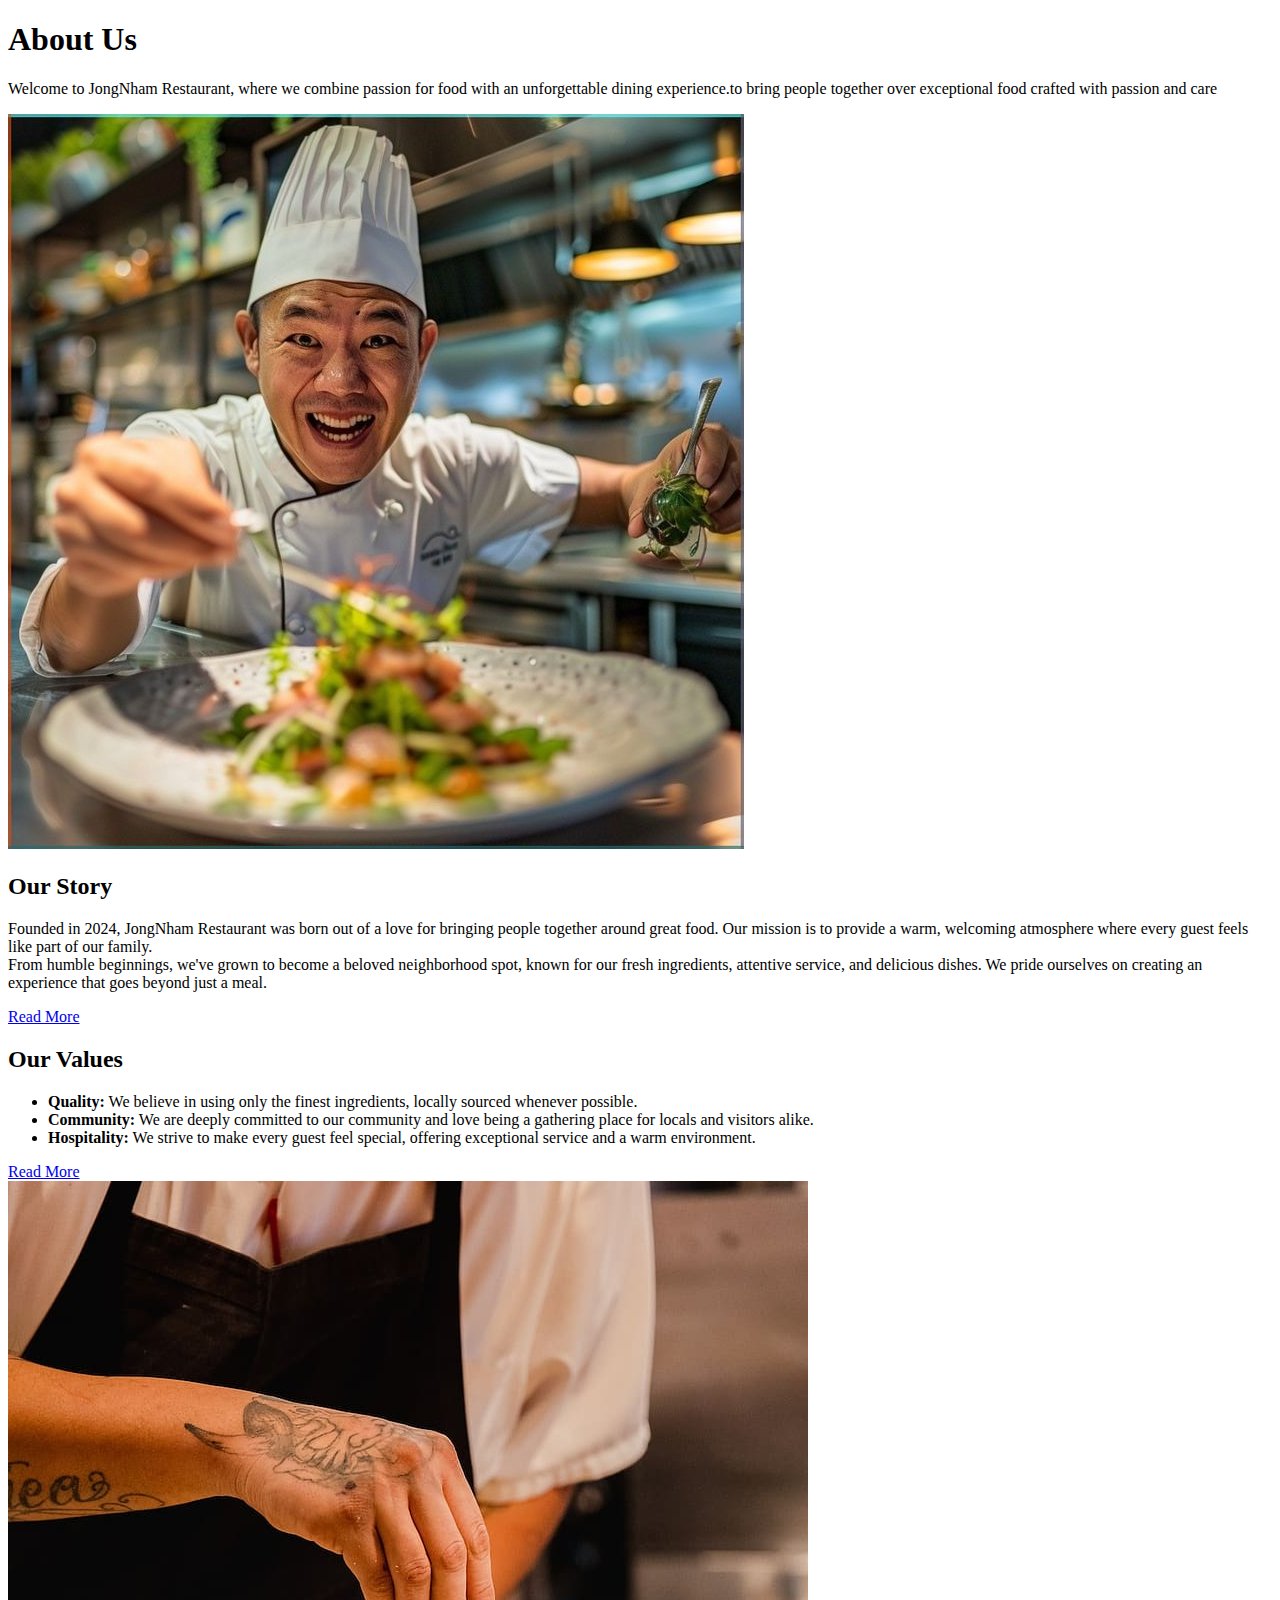
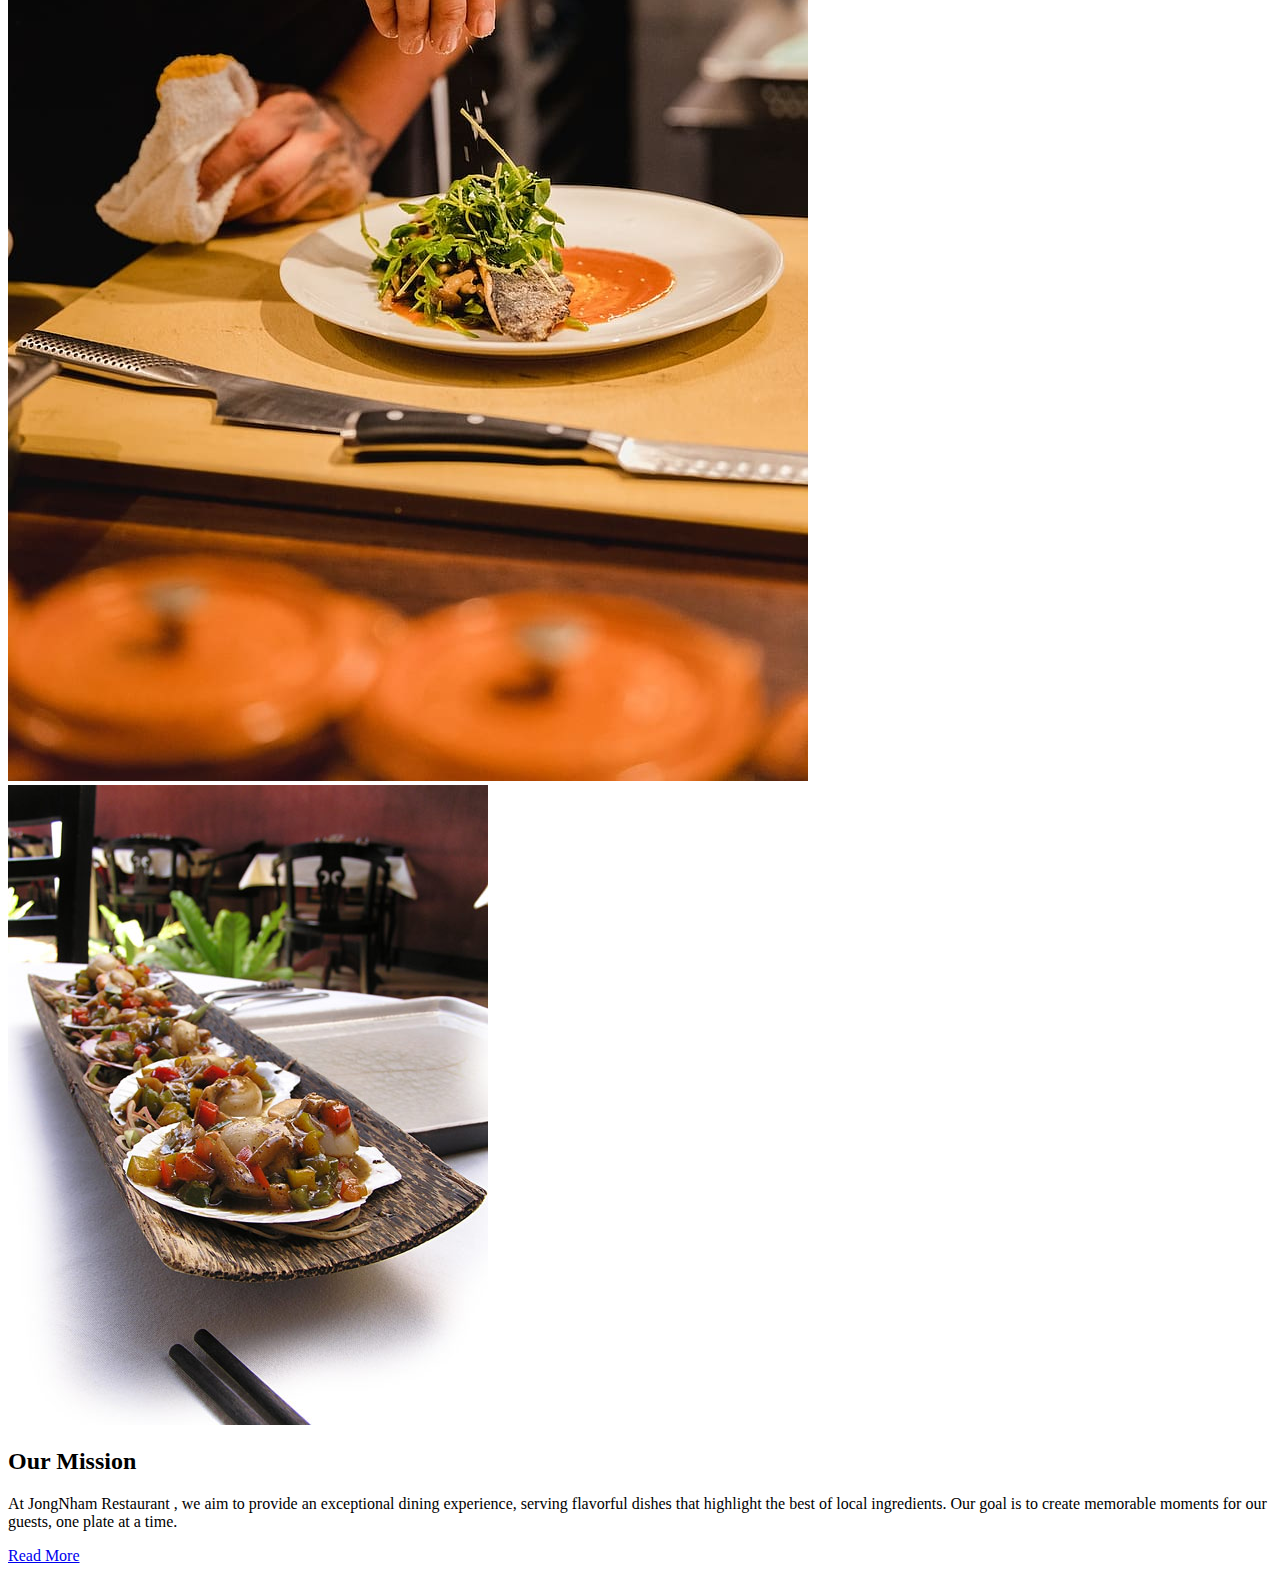
==== components/about.html @ 173c6e9d "first commit" ====
<!DOCTYPE html>
<html lang="en">
  <head>
    <meta charset="UTF-8" />
    <meta name="viewport" content="width=device-width, initial-scale=1.0" />
    <title>About Us - Restaurant</title>
    <!-- <link rel="stylesheet" href="/style.css"> -->
  </head>

  <body>
    <main>
      <section >
       
        <div class="about-section">
          <h1>About Us</h1>
          <p class="intro">
            Welcome to JongNham Restaurant, where we combine passion for food with
            an unforgettable dining experience.to bring people together over exceptional food crafted with passion and care
          </p>
        </div>
        

        <div class="about-content" id="about1">
          <div class="about-image">
            <img src="/assets/images/Coffee Filter Taco Craft Idea For Kids.jpeg" alt="Restaurant Interior" />
          </div>
          <div class="about-text">
            <i class="fa-solid fa-quote-right"></i>
            <h2>Our Story</h2>
            <p>
              Founded in 2024, JongNham Restaurant was born out of a love for
              bringing people together around great food. Our mission is to
              provide a warm, welcoming atmosphere where every guest feels like
              part of our family.
            <br>
              From humble beginnings, we've grown to become a beloved
              neighborhood spot, known for our fresh ingredients, attentive
              service, and delicious dishes. We pride ourselves on creating an
              experience that goes beyond just a meal.
            </p>

            <a href="#about2">Read More</a>
          </div>
        </div>

        <div class="about-content" id="about2">
         
          <div class="about-text">
            
            <i class="fa-solid fa-quote-right"></i>
            <h2>Our Values</h2>
            <ul>
              <li>
                <strong>Quality:</strong> We believe in using only the finest
                ingredients, locally sourced whenever possible.
              </li>
              <li>
                <strong>Community:</strong> We are deeply committed to our
                community and love being a gathering place for locals and
                visitors alike.
              </li>
              <li>
                <strong>Hospitality:</strong> We strive to make every guest feel
                special, offering exceptional service and a warm environment.
              </li>
            </ul>
            <a href="#about3">Read More</a>
           
          </div>
          <div class="about-image">
            <img src="/assets/images/about2.jpg" alt="Restaurant Interior" />
          </div>
        </div>
        <div class="about-content" id="about3">
          <div class="about-image">
            <img src="/assets/images/about3.jpg" alt="Restaurant Interior" />
          </div>
          <div class="about-text">
            
            <i class="fa-solid fa-quote-right"></i>
            <h2>Our Mission</h2>
            <p>
              At JongNham Restaurant , we aim to provide an exceptional dining
              experience, serving flavorful dishes that highlight the best of
              local ingredients. Our goal is to create memorable moments for our
              guests, one plate at a time.
            </p>
            <a href="#about1">Read More</a>
          </div>
        </div>
      </section>
    </main>

  </body>
</html>
---- style.css ----
@import url("https://fonts.googleapis.com/css2?family=Poppins:wght@300;400;500;600&display=swap");
* {
  margin: 0;
  padding: 0;
  box-sizing: border-box;
  font-family: "Poppins", sans-serif;
  transition: all 0.4s ease;
}
/* ===== Colours ===== */
:root {
  --body-color: #f0efe3;
  --nav-color: #f0efe3;
  --text-color-shadow:#18191a1f;
  --box-color-shadow:#18191a7a;
  --text-color: #590429;
  --btn-color:  #18191a;
  --btn-gold:#f8f3cb;
}
body.dark {
  --body-color: #18191a;
  --nav-color: #242526;
  --text-color-shadow:#ffffff57;
  --box-color-shadow:#ffffff3d;
  --text-color: #f9fbff;
  --btn-color: #f9fbffd0;
 
}
/* PreLoader */
#preloader {
  position: fixed;
  top: 0;
  left: 0;
  width: 100%;
  height: 100%;
  background-color: #ffffff;
  display: flex;
  justify-content: center;
  align-items: center;
  z-index: 9999;
  opacity: 1;
  visibility: visible;
  transition: opacity 0.5s ease, visibility 0.5s ease; /* Smooth fade-out */
}
#preloader.hidden {
  opacity: 0;
  visibility: hidden; /* Hide element after fade-out */
}
#preloader .wloader {
  border: 8px solid #f3f3f3;
  border-radius: 50%;
  border-top: 8px solid var(--body-color);
  width: 60px;
  height: 60px;
  animation: spin 1.5s linear infinite;
}
@keyframes spin {
  0% {
    transform: rotate(0deg);
  }
  100% {
    transform: rotate(360deg);
  }
}

/* Content styles */
#content {
  display: none;
  opacity: 0;
  transition: opacity 0.5s ease; /* Smooth fade-in */
}
#content.visible {
  display: block;
  opacity: 1;
}
/* PreLoader */




body {
  height: 100vh;
  background-color: var(--body-color);
}

section {
  max-width: 1200px;
  margin: 4rem  auto;
  
  overflow: hidden;
}

nav {
  position: fixed;
  top: 0;
  left: 0;
  height: 70px;
  width: 100%;
  background-color: var(--nav-color);
  z-index: 100;
  box-shadow: 0px 1px 2px 0px rgba(0, 0, 0, 0.214);
}
body.dark nav {
  border: 1px solid #393838;
}
nav .nav-bar {
  position: relative;
  height: 100%;
  max-width: 1200px;
  width: 100%;
  background-color: var(--nav-color);
  margin: 0 auto;
  /* padding: 0 30px; */
  display: flex;
  align-items: center;
  justify-content: space-between;
}
nav .nav-bar .sidebarOpen {
  color: var(--text-color);
  font-size: 25px;
  padding: 5px;
  cursor: pointer;
  display: none;
}
nav .nav-bar .sidebarClose {
  color: var(--text-color);
  font-size: 25px;
  padding: 5px;
  cursor: pointer;
}
nav .nav-bar .logo {
  display: flex;
  align-items: center;
  
}
nav .nav-bar .logo .logo-text{
  display: flex
  ;
  justify-content: center;
  flex-direction: column;
  line-height: 1;
}
nav .nav-bar .logo a {
  /* text-wrap: nowrap; */
  /* font-family: "Preahvihear", sans-serif; */
  /* font-family: "Koulen", sans-serif; */
  font-size: 13px;
  font-weight: 600;
  
  color: var(--text-color);
  text-decoration: none;
  
}
nav .nav-bar .logo i {
  color: var(--text-color);
  font-size: 24px;
  padding: 10px;
}
.nav-flex {
  display: flex;
  align-items: center;

}
.menu .logo-toggle {
  display: none;
}
.nav-bar .nav-links {
  margin: 0 5rem;
  display: flex;
  align-items: center;
}
.nav-bar .nav-links li {
  margin: 0 5px;
  list-style: none;
}
.nav-links li a {
  position: relative;
  font-size: 15px;
  font-weight: 600;
  color: var(--text-color);
  text-decoration: none;
  padding: 10px;
}

.nav-links li a.active {
  text-decoration: underline;
  color: rgb(198, 170, 100); /* Color when active */
  font-weight: bold; /* Optional: Make it bold for emphasis */
}
.nav-bar .darkLight-searchBox {
  display: flex;
  align-items: center;
}
.darkLight-searchBox .dark-light {
  height: 20px;
  width: 15px;
  display: flex;
  align-items: center;
  justify-content: center;

  /* margin: 0 5px; */
}
.dark-light i {
  position: absolute;
  color: var(--text-color);
  font-size: 15px;
  cursor: pointer;
  transition: all 0.3s ease;
}
.dark-light i.sun {
  opacity: 0;
  pointer-events: none;
}
.dark-light.active i.sun {
  opacity: 1;
  pointer-events: auto;
}
.dark-light.active i.moon {
  opacity: 0;
  pointer-events: none;
}

.frutiger-button {
  
  cursor: pointer;
  position: relative;
  padding: 2px;
  background: var(--nav-color);
  border-radius: 6px;
  border: 0;
  margin: 0 5px;
  box-shadow: 0px 1px 2px 0px var(--box-color-shadow);
  transition: 0.3s all;
}


.inner-nav {
  position: relative;
  inset: 0px;
  padding: 2px 10px;
  border-radius: 5px;
 
  background: var(--nav-color);

  overflow: hidden;
  transition: inherit;
}
.inner-nav i {
  color: var(--text-color);
  margin-right: 2px;
}

.inner-nav::before {
  content: "";
  position: absolute;
  inset: 0;
  background: linear-gradient(-65deg, #ffffff17 40%, var(--text-color-shadow) 50%, var(--body-color) 70%);
  background-size: 200% 100%;
  background-repeat: no-repeat;
  animation: thing 3s ease infinite;
}







.inner {
  position: relative;
  inset: 0px;
  padding: 2px 10px;
  border-radius: 5px;
 
  background: var(--nav-color);

  overflow: hidden;
  transition: inherit;
}


.inner::before {
  content: "";
  position: absolute;
  inset: 0;
  background: linear-gradient(-65deg, #ffffff17 40%, var(--text-color-shadow) 50%, var(--body-color) 70%);
  background-size: 200% 100%;
  background-repeat: no-repeat;
  animation: thing 3s ease infinite;
}

@keyframes thing {
  0% {
    background-position: 130%;
    opacity: 1;
  }

  to {
    background-position: -166%;
    opacity: 0;
  }
}

.frutiger-text-nav {
  position: relative;
  z-index: 1;
  color: var(--text-color);
  font-weight: 550;
  transition: inherit;
}


.frutiger-text {
  position: relative;
  z-index: 1;
  color: var(--text-color);
  font-weight: 550;
  transition: inherit;
}

.cart-actions {
  display: flex;
  justify-content: space-between;
  margin-top: 10px;
}

.cart-actions button {
  font-size: 15px;
  padding: 7px 15px;
  border: none;
  background-color: var(--btn-color);
  color: var(--nav-color);
  border-radius: 5px;
  cursor: pointer;
}

.cart-actions button:hover {
  background-color: var(--box-color-shadow);
  color: var(--text-color);
}
#checkout-loader,
#checkout-success {
  text-align: center;
  margin-top: 15px;
  font-weight: bold;
  font-size: 16px;
}

.hidden {
  display: none;
}

#checkout-loader {
  color: #007bff;
}

#checkout-success {
  color: #28a745;
}
#cart-popup {
  position: fixed;
  top: 50%;
  left: 50%;
  transform: translate(-50%, -20%);
  background-color: var(--body-color);
  border: 1px solid var(--body-color);
  border-radius: 10px;
  padding: 20px;
  z-index: 1000;
  width: 300px;
  box-shadow: 0 4px 8px var(--box-color-shadow);
}

#cart-popup-overlay {
  position: fixed;
  top: 0;
  left: 0;
  width: 100%;
  height: 100%;
  background: var(--box-color-shadow);
  z-index: 999;
}
.menu-search {
  position: relative;
  width: 100%;
  max-width: 1200px;
  padding: 0 20px;
  margin: 10px 0;
  /* border-radius:20px ; */
}

#search-menu {
  position: absolute;
  top: 50%;
  left: 27px;
  transform: translateY(-50%);
  color: var(--text-color);
  font-size: 16px;
  padding: 5px;
}

#searchInput {
  width: 100%;
  padding: 10px 10px 10px 40px; /* space for the icon */
  background-color: var(--nav-color); /* dark background */
  border: none;
  border-radius: 4px;
  color: var(--text-color);
  font-size: 14px;
  outline: none;
  border: 1px solid var(--box-color-shadow);
}

#searchInput::placeholder {
  color: var(--text-color);
}

#searchInput:focus {
  background-color: var(--light-dark);
}
.cartBox {
  color: var(--text-color);
}
.close-btn {
  position: absolute;
  top: 10px;
  right: 10px;
  background: none;
  border: none;
  font-size: 20px;
  font-weight: bold;
  cursor: pointer;
}

.close-btn:hover {
  color: #ff0000;
}

#cart-popup {
  border: 1px solid var(--text-color);
  border-radius: 10px;
  padding: 20px;
  width: 400px; /* Increased width */
  position: fixed;
  top: 190px;
  right: -420px; /* Adjusted for new width */
  background: var(--body-color);
  box-shadow: 0 60px 70px var(--box-color-shadow);
  display: none;
  z-index: 99000; /* Ensure it appears above other content */
  max-height: 80vh; /* Prevent overflowing on small screens */
  overflow-y: auto; /* Scrollable content if too many items */
  animation: slideIn 0.5s forwards; /* Add animation */
}
@keyframes slideIn {
  from {
    right: -420px; /* Adjusted for new width */
  }
  to {
    right: 20px; /* End position */
  }
}

/* Cart popup heading */
#cart-popup h3 {
  margin: 0 0 15px; /* Adjusted margin for better spacing */
  color: var(--text-color);
  font-size: 15px; /* Increased font size */
  border-bottom: 2px solid var(--text-color);
  padding-bottom: 8px;
}

/* Cart items list */
#cart-items {
  list-style: none;
  padding: 0;
  margin: 0;
}

#cart-items .cart-item {
  background: var(--nav-color);
  font-size: 13px;
  display: flex;
  align-items: center; /* Center items vertically */
  justify-content: space-between;
  margin-bottom: 5px; /* Increased space between items */
  padding:5px 15px ;
  border-bottom: 1px solid var(--box-color-shadow);
}

#cart-items .cart-item:last-child {
  border-bottom: none; /* Remove border from last item */
}

/* Cart item image */
.cart-item img {
  width: 50px; /* Adjust image size */
  height: 50px;
  object-fit: cover; /* Ensure images maintain aspect ratio */
  margin-right: 10px;
  border-radius: 50px; /* Rounded corners for images */
}

/* Cart item text (name and price) */
.cart-item p {
  margin: 0;
  flex-grow: 1; /* Allow text to take up remaining space */
  font-size: 10px;
  color: var(--text-color);
}

/* Remove item button */
.remove-item {
  background-color: #ff4d4d;
  color: #fff;
  border: none;
  padding: 5px 10px;
  font-size: 10px;
  border-radius: 5px;
  cursor: pointer;
  transition: background-color 0.3s;
}

.remove-item:hover {
  background-color: #e60000;
}

#close-cart-btn {
  display: inline-block;
  padding: 8px 15px;
  background-color: var(--text-color);
  color: #fff;
  font-size: 14px;
  border-radius: 5px;
  cursor: pointer;
  margin-top: 10px;
  text-align: center;
  width: 100%;
}

#close-cart-btn:hover {
  background-color: var(--body-color);
}
.filter-flex {
  padding: 0 20px;
  display: flex;
  align-items: center;
}
.filter-icon {
  color: var(--text-color);
  padding: 20px;
}
.filter {
  display: flex;
  /* justify-content: center; Aligns items to the left */
  align-items: center;
  gap: 10px;

  padding: 10px 20px;
  overflow-x: auto; /* Allows horizontal scrolling if the items overflow */
  /* white-space: nowrap; Ensures no wrapping */
  -webkit-overflow-scrolling: touch; /* Smooth scrolling on iOS */
}

/* Styling for each category item */
.filter h2 {
  color: var(--text-color);
  cursor: pointer;
  padding: 12px 20px;
  margin: 0;
  font-size: 12px;
  font-weight: bold;
  border: 1px solid var(--box-color-shadow);
  background: var(--nav-color);
  text-transform: uppercase; /* Makes the text all caps for consistency */
  transition: background-color 0.3s, color 0.3s; /* Smooth transition for hover and active states */
  border-radius: 5px; /* Rounded corners for the filters */
  display: inline-block; /* Makes sure the items align correctly */
  text-align: center; /* Centers text inside each filter */
  white-space: nowrap; /* Prevents text from breaking */
  min-width: 100px; /* Ensures each filter has a minimum size */
  text-overflow: ellipsis; /* Adds ellipsis if text overflows */
}

/* Active filter (highlighted) and hover effect */
.filter h2:hover,
.filter h2.active-filter {
  background-color: var(--body-color); /* Blue background for active item */
  text-decoration: underline;
  color: #c6aa64; /* White text when active or hovered */
}

/* Optional: Add a subtle box-shadow for the active filter */
.filter h2.active-filter {
  box-shadow: 0 4px 8px rgba(0, 0, 0, 0.1);
}

/* Search icon */
.filter .fa-search {
  font-size: 24px;
  color: var(--text-color);
  cursor: pointer;
  transition: color 0.3s; /* Smooth transition for search icon hover */
}

.filter .fa-search:hover {
  color: #007bff;
}

/* Style for individual cart item */
.cart-item {
  display: flex;
  justify-content: space-between;
  margin-bottom: 10px;
  padding: 10px;
  color: var(--text-color);
  border-bottom: 1px solid var(--box-color-shadow); /* Add a separator between items */
}

/* Style for the "Remove" button */
.remove-item {
  background-color: #ff4d4d; /* Red color for removal button */
  color: white;
  padding: 5px 10px;
  border: none;
  cursor: pointer;
  border-radius: 5px;
  font-size: 14px;
}

/* Hover effect for remove button */
.remove-item:hover {
  background-color: #e60000; /* Darker red when hovered */
}

/* Title and price */

#total-cost {
  color: var(--text-color);
}
/* Hover effect for the button */

#viewCart {
  position: relative;
  font-size: 18px; /* Icon size */
  cursor: pointer;
  color: var(--text-color); /* Icon color */
  transition: color 0.3s ease;
}

#viewCart:hover {
  color: var(--text-color); /* Change color on hover */
}

#cartCount {
  /* text-shadow: 2px 2px 2px 2px red; */
  position: absolute;
  top: 5px;
  right: -10px;
  background-color: var(--nav-color);
  color: red;
  font-size: 10px; /* Smaller font size */
  width: 15px;
  height: 15px;
  border-radius: 50%;
  display: flex;
  align-items: center;
  justify-content: center;
  /* font-weight: bold; */
  font-weight: 700;
  /* z-index: 999; */
  /* padding: 2px; */
}

/* //MENU CARD// */

#menuGrid {
  display: grid;
  grid-template-columns: repeat(auto-fill, minmax(200px, 1fr));
  gap: 5px;
  padding: 20px;
  justify-items: center;
}

/* Menu item container styling */
.menu-item {
  background: var(--body-color);
  border: 1px solid var(--box-color-shadow);
  border-radius: 8px;

  /* box-shadow: 0 4px 6px var(--box-color-shadow); */
  width: 100%;
  transition: transform 0.3s ease;
  display: flex;
  flex-direction: column; /* Default layout for desktop */
  align-items: flex-start; /* Align items to the start */
  justify-content: space-between; /* Make the content stretch */
}

.menu-item:hover {
  transform: scale(1.05);
}

/* Image styling (Equal width and height) */
.menu-item img {
  padding: 10px;
  width: 100%; /* Make image fill the container width */
  height: 220px; /* Set a fixed height for equal height and width */
  border-radius: 50%;
  object-fit: cover; /* Ensures the image covers the space without distortion */
}

/* Text content container */
.menu-item .menu-flex {
  /* padding-top: 10px; */
  padding: 0px 20px 20px 20px;
}

/* Item name styling */
.menu-item strong {
  font-size: 1em;
  color: var(--text-color);
}

/* Price styling */
.menu-item span {
  font-weight: bold;
 
}

/* Description styling */
.menu-item p {
  font-size: 0.7em;
  color: var(--box-color-shadow);
  margin: 10px 0;
  display: -webkit-box;
  -webkit-line-clamp: 2; /* Limits the text to 2 lines */
  -webkit-box-orient: vertical;
  overflow: hidden;
  text-overflow: ellipsis;
}

/* Button styling */
.add-to-cart {
  box-shadow: 0px 1px 2px 0px var(--box-color-shadow);
  color: var(--body-color);
  border: none;
  font-weight: 700;
  padding: 5px 10px;
  font-size: 0.8em;
  border-radius: 5px;
  cursor: pointer;
  transition: background-color 0.3s ease;
  border: 1px solid var(--box-color-shadow);
  background-color: var(--nav-color);
  color: var(--text-color);
}

.add-to-cart:hover {
  border: 1px solid var(--box-color-shadow);
  background-color: var(--nav-color);
  color: var(--text-color);
}

.add-to-cart:active {
  transform: scale(0.98);
}
/* //MENU CARD// */

/* HOME */
.carousel {
  width: 100%;
  height: 90vh;
  /* margin-top: -50px; */
  overflow: hidden;
  position: relative;

  margin-bottom: 3rem;
  margin-top: 1rem;
}

.carousel .list .item {
  width: 180px;
  height: 200px;
  position: absolute;
  top: 80%;
  transform: translateY(-70%);
  left: 70%;
  border-radius: 20px;
  box-shadow: 0 25px 50px var(--box-color-shadow);
  background-position: 50% 50%;
  background-size: cover;
  z-index: 1;
  transition: 1s;
}

.carousel .list .item:nth-child(1),
.carousel .list .item:nth-child(2) {
 
  top: 0;
  left: 0;
  transform: translate(0, 0);
  border-radius: 0;
  width: 100%;
  height: 100%;
}

.carousel .list .item:nth-child(3) {
  display:none;
  left: 50%;
}

.carousel .list .item:nth-child(4) {
  display:none;
  left: calc(50% + 200px);
}

.carousel .list .item:nth-child(5) {
  display:none;
  left: calc(50% + 400px);
}

.carousel .list .item:nth-child(6) {
  display:none;
  left: calc(50% + 600px);
}

.carousel .list .item:nth-child(n + 7) {
  display:none;
  left: calc(50% + 800px);
  opacity: 0;
}
.list {
  display: flex;
  justify-content: center; /* Horizontally centers the items */
  align-items: center;    /* Vertically centers the items */
  height: 100vh;          /* Adjust height as needed */
}

.item {
  position: relative;
  display: flex;
  justify-content: center; /* Center content horizontally inside the item */
  align-items: center;     /* Center content vertically inside the item */
  width: 400px;            /* Adjust as needed */
  height: 400px;           /* Adjust as needed */
  background-color: #333;  /* Just for visibility */
}

.item .content {
  margin: 0 auto;
  max-width: 500px;
  color: #fff;
  text-align: center;      /* Centers text horizontally inside content */
  display: block;          /* Ensure it’s visible */
}


.list .item:nth-child(2) .content {
  display: block;
}
 
.content .title {
  font-family: "Rakkas", serif;
  font-size: 40px;
  text-transform: uppercase;
  color: #fff;
  font-weight: bold;
  line-height: 1;

  opacity: 0;
  animation: animate 1s ease-in-out 0.3s 1 forwards;
}

.content .name {
  font-size: 70px;
  text-transform: uppercase;
  font-weight: bold;
  line-height: 1;
  text-shadow: 3px 4px 4px rgba(255, 255, 255, 0.8);
  font-family: "Rakkas", serif;
  opacity: 0;
  animation: animate 1s ease-in-out 0.6s 1 forwards;
}

.content .des {
  margin-top: 10px;
  margin-bottom: 20px;
  font-size: 15px;
  margin-left: 5px;

  opacity: 0;
  animation: animate 1s ease-in-out 0.9s 1 forwards;
}

.content .btn {
  margin-left: 5px;

  opacity: 0;
  animation: animate 1s ease-in-out 1.2s 1 forwards;
}

.content .btn button {
  border-radius: 5px;
  padding: 10px 20px;
  border: none;
  cursor: pointer;
  font-size: 16px;
  border: 2px solid var(--btn-gold);
}

.content .btn button:nth-child(1) {
  background-color: var(--btn-gold);
  margin-right: 15px;
}

.content .btn button:nth-child(2) {
  background: transparent;
  color: var(--btn-gold);
  border: 2px solid var(--btn-gold);
  transition: 0.3s;
}

.content .btn button:nth-child(2):hover {
  background-color: var(--btn-gold);
  color: #000;
  border-color: var(--btn-gold);
}

@keyframes animate {
  from {
    opacity: 0;
    transform: translate(0, 100px);
    filter: blur(33px);
  }

  to {
    opacity: 1;
    transform: translate(0);
    filter: blur(0);
  }
}

/* Carousel */

/* next prev arrows */

.arrows {
  position: absolute;
  top: 85%;
  right: 29%;
  z-index: 2;
  width: 300px;
  max-width: 30%;
  display: flex;
  gap: 10px;
  align-items: center;
}

.arrows button {
  width: 50px;
  height: 50px;
  border-radius: 50%;
  background-color: #ffff;
  color: #000;
  border: none;
  outline: none;
  font-size: 16px;
  font-family: monospace;
  font-weight: bold;
  transition: 0.5s;
  cursor: pointer;
}

.arrows button:hover {
  background: #000;
  color: #fff;
}

/* time running */
.carousel .timeRunning {
  position: absolute;
  z-index: 1;
  width: 0%;
  height: 4px;
  background-color: rgb(137, 118, 71);
  left: 0;
  top: 0;
  animation: runningTime 7s linear 1 forwards;
}

@keyframes runningTime {
  from {
    width: 0%;
  }
  to {
    width: 100%;
  }
}

.home-dish {
  display: flex;
  justify-content: space-between;
  align-items: center;
  border-radius: 30px;
  flex-direction: row;
}
.home-dish-content {
  padding: 5rem 30px;
}

.home-dish-card {
  width: 600px;
  height: 400px;
  border-radius: 4px;
  display: flex;
  gap: 5px;
  padding: 0.4em;
}

.home-dish-card p {
  height: 100%;
  flex: 1;
  overflow: hidden;
  cursor: pointer;
  border-radius: 2px;
  transition: all 0.5s;
  border-radius: 15px;
  border: 1px solid var(--nav-color);
  display: flex;
  justify-content: center;
  align-items: center;
}
.home-dish-card p:nth-child(1) {
  background-image: linear-gradient(
      146deg,
      rgba(19, 19, 21, 0.874) 0%,
      rgba(20, 22, 23, 0.733) 33%,
      rgba(96, 79, 39, 0.386) 100%
    ),
    url(/assets/images/specaildish1.jpg);
  background-position: center;
}
.home-dish-card p:nth-child(2) {
  background-image: linear-gradient(
      146deg,
      rgba(19, 19, 21, 0.874) 0%,
      rgba(20, 22, 23, 0.733) 33%,
      rgba(96, 79, 39, 0.386) 100%
    ),
    url(/assets/images/specaildish2.jpg);
  background-position: center;
}
.home-dish-card p:nth-child(3) {
  background-image: linear-gradient(
      146deg,
      rgba(19, 19, 21, 0.874) 0%,
      rgba(20, 22, 23, 0.733) 33%,
      rgba(96, 79, 39, 0.386) 100%
    ),
    url(/assets/images/specaildish5.jpg);
  background-position: center;
}
.home-dish-card p:hover {
  flex: 4;
}

.home-dish-card p span {
  min-width: 14em;
  padding: 0.5em;
  text-align: center;
  transform: rotate(-90deg);
  transition: all 0.5s;
  text-transform: uppercase;
  color: #fff;
  letter-spacing: 0.1em;
}

.home-dish-card p:hover span {
  transform: rotate(0);
}
.home-dish-title {
  color: var(--text-color);
  font-size: 24px;
  margin-bottom: 10px;
}
.home-dish-name {
  color: var(--text-color);
  font-size: 50px;
  margin-bottom: 20px;
}
.home-dish-des {
  color: var(--text-color);
  font-size: 18px;
  margin-top: 20px;
  margin-bottom: 50px;
}
.home-dish-btn {
  background: var(--text-color);
  padding: 10px 50px;
  text-decoration: none;
  color: var(--text-color);
  text-transform: uppercase;
  font-weight: 600;
  border-radius: 10px;
}

.home-container {
  overflow: auto;
  display: flex;
  scroll-snap-type: x mandatory;
  width: 90%;
  margin: 0 auto;
  padding: 0 15px;
}

.home-card {
  /* background: rgba(255, 255, 255, 0.25); */
  box-shadow: 0 8px 32px 0 rgba(31, 38, 135, 0.37);
  /* backdrop-filter: blur(7px);
  -webkit-backdrop-filter: blur(7px); */
  border-radius: 10px;
  padding: 2rem;
  margin: 1rem;
  width: 100%;
}

.home-title {
  width: 100%;
  display: inline-block;
  word-break: break-all;
  white-space: nowrap;
  overflow: hidden;
  text-overflow: ellipsis;
  text-align: center;
  margin: 1rem auto;
}

.home-offer {
  display: flex;
  justify-content: center;
  align-items: center;
  flex-direction: column;
}
.home-offer-dish-des {
  max-width: 500px;
  text-align: center;
  /* color: var(--text-color); */
}

.home-offer-container {
  padding-top: 3rem;
  display: flex;
  flex-wrap: wrap; /* Allows wrapping to the next row on smaller screens */
  gap: 1rem;
  justify-content: center; /* Centers the cards when wrapping */
}

.home-offer-card {
  text-align: center;
  max-width: 300px;
  overflow: hidden; /* Ensures content doesn't overflow the card */
}

.home-offer-image {
  position: relative;
  width: 15rem;
  height: 300px;
  border-radius: 1rem;
  overflow: hidden; /* Ensures the gradient stays within bounds */
}

.home-offer-image img {
  border: 1px solid var(--text-color);
  width: 100%;
  height: 100%;
  object-fit: cover; /* Ensures the image scales properly */
  display: block; /* Removes whitespace below the image */
  
}

.home-offer-image::after {
  content: "";
  position: absolute;
  top: 0;
  left: 0;
  width: 100%;
  height: 100%;
  border-radius: 0.5rem; 
  pointer-events: none; 
}

.home-offer-content {
  padding: 1rem;
}

.home-offer-title {
  color: var(--text-color);
  font-size: 1.2rem;
  margin-bottom: 1.5rem;
}

.home-offer-card:nth-child(1) {
  margin-top: 50px;
}

.home-offer-card:nth-child(3) {
  margin-top: 50px;
}



.home-container {
  overflow: auto;
  display: flex;
  scroll-snap-type: x mandatory;
  width: 90%;
  margin: 0 auto;
  padding: 0 15px;
}

.home-card {
  background: rgba(255, 255, 255, 0.25);
  box-shadow: 0 8px 32px 0 rgba(31, 38, 135, 0.37);
  backdrop-filter: blur(7px);
  -webkit-backdrop-filter: blur(7px);
  border-radius: 10px;
  padding: 2rem;
  margin: 1rem;
  width: 100%;
}

.home-title {
  width: 100%;
  display: inline-block;
  word-break: break-all;
  white-space: nowrap;
  overflow: hidden;
  text-overflow: ellipsis;
  text-align: center;
  margin: 1rem auto;
}

.home-offer {
  display: flex;
  justify-content: center;
  align-items: center;
  flex-direction: column;
}
.home-offer-dish-des {
  max-width: 500px;
  text-align: center;
  color: var(--text-color);
}

.home-offer-container {
  padding-top: 3rem;
  display: flex;
  flex-wrap: wrap; /* Allows wrapping to the next row on smaller screens */
  gap: 1rem;
  justify-content: center; /* Centers the cards when wrapping */
}

.home-offer-card {
  text-align: center;
  max-width: 300px;
  overflow: hidden; /* Ensures content doesn't overflow the card */
}

.home-offer-image {
  position: relative;
  width: 15rem;
  height: 300px;
  border-radius: 1rem;
  overflow: hidden; /* Ensures the gradient stays within bounds */
}

.home-offer-image img {
  /* border: 1px solid var(--text-color); */
  width: 100%;
  height: 100%;
  object-fit: cover; /* Ensures the image scales properly */
  display: block; /* Removes whitespace below the image */
}

.home-offer-image::after {
  content: "";
  position: absolute;
  top: 0;
  left: 0;
  width: 100%;
  height: 100%;
  /* background: linear-gradient(
    to bottom,
    rgba(0, 0, 0, 0.616),
    rgba(122, 105, 69, 0.233)
  ); */
  border-radius: 0.5rem; /* Matches the image's border radius */
  pointer-events: none; /* Allows interactions with elements beneath */
}

.home-offer-content {
  padding: 1rem;
}

.home-offer-title {
  color: var(--text-color);
  font-size: 1.2rem;
  margin-bottom: 1.5rem;
}

.home-offer-card:nth-child(1) {
  margin-top: 50px;
}

.home-offer-card:nth-child(3) {
  margin-top: 50px;
}

.features-title {
  display: flex;
  flex-direction: column;
  justify-content: center;
  align-items: center;
  text-align: center;
  margin-bottom: 2rem;
}
.features {
  display: grid;
  grid-template-columns: repeat(auto-fit, minmax(250px, 1fr));
  gap: 20px;
  padding: 20px;
}

.feature-box {
  border: 1px solid var(--box-color-shadow);
  background-color: var(--nav-color);
  border-radius: 8px;
  text-align: center;
  padding: 60px;
  box-shadow: 0 4px 6px rgba(0, 0, 0, 0.3);
  transition: transform 0.3s;
}

.feature-box:hover {
  transform: translateY(-10px);
}

.features-icon img {
  width: 60px;
  height: auto;
  margin-bottom: 10px;
}

.feature-box  h3 {
  font-size: 18px;
  margin: 10px 0;
  color: var(--text-color); /* Golden text */
}

.feature-box p {
  display: none;
  font-size: 14px;
  color:var(--text-color);
}
.home-menu {
  width: 100%;
  background: var(--nav-color);
  border-radius: 3rem;
  padding: 3rem 3rem;
}
.home-menu-des {
  color: var(--text-color);
  margin: 10px 0;
}

.home-menu-btn {
  text-decoration: none;
  background: var(--body-color);
  color: var(--text-color);
  padding: 10px 20px;
  margin-top: 20px;
  border-radius: 10px;
  border: 1px solid var(--text-color);
  /* text-transform: uppercase; */
  font-weight: 600;
}
.home-menu-card {
  width: 100%;
  height: 200px;
  white-space: nowrap;
  overflow: hidden;
  border-radius: 30px;
  display: flex;
  align-items: center;
  -webkit-box-shadow: -10px 0px 13px -7px #0000003a,
    10px 0px 13px -7px #0000003a, 5px 5px 15px 5px rgba(0, 0, 0, 0);
  box-shadow: -10px 0px 33px -7px #0000003a, 10px 0px 33px -7px #0000003a,
    5px 5px 35px 5px rgba(0, 0, 0, 0);
}

.home-menu-emojis button {
  font-size: 70px;
  margin: 0 5px;
  border: none;
  background-color: transparent;
  cursor: grab;
}
.home-menu-emojis button:hover {
  transform: scale(1.1);
  transition: 0.5s ease;
}
.home-menu-emojis {
  display: inline-block;
  animation: 20s sliding infinite linear;
}
.home-menu-title {
  display: flex;
  align-items: center;
  flex-direction: column;
  margin: 10px 0;
}

.home-menu-emojis button .home-menu-small {
  padding: 10px;
  background: var(--body-color);
  display: flex;
  flex-direction: column;
  justify-content: center;
  align-items: center;
  border-radius: 15px;
}
.home-menu-emojis button .home-menu-small span {
  color: var(--text-color);
  font-size: 12px;
  margin-top: 10px;
}
.home-menu-emojis button .home-menu-small img {
  border-radius: 15px;
  width: 100px;
  height: 100px;
}
.home-features-title {
  display: flex;
  align-items: center;
  flex-direction: column;
  justify-content: center;
}
/* to pause on hover  */
/* .card:hover .emojis{
animation-play-state: paused;
} */

@keyframes sliding {
  from {
    transform: translateX(0);
  }
  to {
    transform: translateX(-101%);
  }
}

.loader {
  margin: 5px 0;
  display: block;
  --height-of-loader: 2px;
  --loader-color: #181c2d;
  width: 130px;
  height: var(--height-of-loader);
  border-radius: 30px;
  background-color: rgba(145, 163, 203, 0.449);
  position: relative;
}

.loader::before {
  content: "";
  position: absolute;
  background: var(--btn-color);
  top: 0;
  left: 0;
  width: 0%;
  height: 100%;
  border-radius: 30px;
  animation: moving 6s ease-in-out infinite;
}

@keyframes moving {
  50% {
    width: 100%;
  }

  100% {
    width: 0;
    right: 0;
    left: unset;
  }
}

.emojis {
  display: inline-block;
  animation: 5s sliding infinite linear;
}

/* to pause on hover  */
/* .card:hover .emojis{
animation-play-state: paused;
} */

@keyframes sliding {
  from {
    transform: translateX(0);
  }
  to {
    transform: translateX(-101%);
  }
}

/* HOME */



/* ABOUT US */

.about-section {
  text-align: center;
  margin-bottom: 40px;
}

.about-section h1 {
  font-size: 2rem;
  color: var(--text-color);
  margin: 20px 0;
}

.about-section .intro {
  font-size: 1rem;
  color: #7f8c8d;
  margin-bottom: 40px;
  max-width: 700px;
  margin: 0 auto;
}
.about-content {
  background: #8a88884a;
  /* border: 2px solid #000; */
  /* background: url(/assets/images/about-banner.jpg); */
  /* background-repeat: no-repeat; */
  background-size: cover;
  display: flex;
  flex-direction: row;
  justify-content: space-around;
  flex-wrap: wrap;
  gap: 30px;
  padding: 20px;
  margin: 2rem 0;
  border-radius: 60px ;
} 


.about-image {
  flex: 1;
  min-width: 350px;
  
  /* height: 10px; */
  text-align: center;
}

.about-image img {
  /* display: none; */
  object-fit: cover;
 
  width: 100%;
  height: 100%;
  border-radius: 50px;
  box-shadow: 0 4px 8px rgba(0, 0, 0, 0.1);
}

.about-text {
  border-right:3px solid rgba(0, 0, 0, 0.423) ;
  border-left:3px solid rgba(0, 0, 0, 0.423) ;
  border-top:1px solid rgba(0, 0, 0, 0.423) ;
  border-bottom:1px solid rgba(0, 0, 0, 0.423) ;
  background: var(--body-color);
  flex: 2;
  min-width: 300px;
  text-align: left;
  padding: 5rem;
  border-radius: 50px;
  /* line-height: 40px; */
  /* border-top-right-radius:50px ;
  border-bottom-left-radius:50px ; */
}
.about-text i{
  color: var(--text-color);
    font-size: 50px;
    margin-bottom: 10px;
}
.about-text a{
  border: 2px solid var(--btn-color);
  padding: 10px 20px;
  border-radius: 20px;
  text-decoration: none;
  font-weight: 500;
  color: var(--text-color);  
}

.about-text h2 {
  font-size: 2em;
  color: var(--text-color);
  margin-bottom: 20px;
  
}

.about-text p {
  font-size: 1.1em;
  line-height: 1.6;
  color: #7f8c8d;
  margin-bottom: 50px;
}

.about-text ul {
  list-style-type: none;
  padding: 0;
  margin-top: 20px ;
  margin-bottom: 50px;
}

.about-text ul li {
  font-size: 1.1em;
  color: #7f8c8d;
  margin-bottom: 10px;
}



/* ABOUT US */

/* GALLERY */
.gallery h1 {
  font-size: 2em;
  color: var(--text-color);
  margin-bottom: 20px;
  }
  
  .gallery p {
  font-size: 1em;
  color: #7f8c8d;
  margin-bottom: 40px;
  }
  
  .gallery-grid {
  display: grid;
  grid-template-columns: repeat(auto-fill, minmax(250px, 1fr));
  gap: 20px;
  margin-bottom: 5rem;
  }
  
  .gallery-img {
  border-radius: 8px;
  box-shadow: 0 4px 10px rgba(0, 0, 0, 0.1);
  overflow: hidden;
  position: relative;
  }
  
  .gallery-img img {
  width: 300px;
  height: 300px;
  object-fit: cover;
  transition: transform 0.3s ease-in-out;
  }
  
  .gallery-img img:hover {
  transform: scale(1);
  }
  
  
  .gallery-item:hover .caption {
  opacity: 1;
  }
  /* From Uiverse.io by FrM-bot */ 
  /* From uiverse.io by @FrM-bot */
  .gallery-card {
      margin: 0 auto;
    width: 280px;
    height: min-content;
    transition: all .3s;
    position: relative;
    border-radius: .5rem 2rem;
    /* box-shadow: 0px 15px 20px -5px rgba(0, 0, 0, 0.5); */
  }
  
  .gallery-card:hover {
    transform: scale(1.03);
  }
  
  .gallery-img {
    transition: all .3s;
    /* background: #ff0084;
    background: -webkit-linear-gradient(to right, #33001b, #ff0084);
    background: linear-gradient(to right, #33001b, #ff0084); */
    width: 100%;
  }
  
  .gallery-img:hover {
    transform: scale(1.3);
  }
  
  .gallery-img-container {
    display: grid;
    border-radius: .5rem 2rem;
    height: 270px;
    overflow: hidden;
  }
  
  .gallery-description {
    position: absolute;
    bottom: .5rem;
    left: .5rem;
    text-align: start;
    padding: .5rem 1em;
    width: 90%;
    transition: all 0.5s ease;
    text-overflow: ellipsis;
    white-space: nowrap;
    backdrop-filter: blur(.1rem);
    background-color: rgba(0, 0, 0, 0.511);
    border-radius: .5rem 2rem;
  }
  
  .gallery-description:hover {
    transform: perspective(100px) translateX(7px) rotateX(3deg) rotateY(3deg) scale(1);
    box-shadow: none;
  }
  
  .gallery-title {
    color: #fff;
  }
  .gallery-head{
      display: flex;
      justify-content: center;
      align-items: center;
      flex-direction: column;
      max-width: 800px;
      margin:  0 auto;
  }
/* GALLERY */

/* TEAM */
.team {
  display: flex;
  justify-content: space-around;
  flex-wrap: wrap;
  gap: 20px;
  margin-bottom: 20px;
}

.team-member {
  background-color: var(--body-color);
  border-radius: 8px;
  box-shadow: 0 4px 8px var(--box-color-shadow);
  width: 550px;
  text-align: center;
  padding: 20px;
}

.team-member img {
  background:var(--nav-color);
  border-radius: 2px solid var(--btn-color);
  width: 200px;
  height: 200px;
  border-radius: 50%;
  margin-bottom: 15px;
  object-fit: cover;
}

.team-member h2 {
  font-size: 1.8em;
  color: var(--text-color);
}

.team-member .title {
  font-size: 1.2em;
  color: #16a085;
  margin-bottom: 10px;
}

.team-member .bio {
  font-size: 1em;
  color: #7f8c8d;
}
/* General styling for the social container */
/* General styling for the social container */
.team-social {
  display: flex;
  justify-content: center;
  gap: 15px; /* Space between icons */
  padding: 10px;
  margin: 10px 0;
}

/* General styling for the social items */
.team-social div {
  width: 50px;
  height: 50px;
  border-radius: 50%; /* Make the divs circular */
  display: flex;
  align-items: center;
  justify-content: center;
  color: var(--text-color);
  font-size: 24px;
  cursor: pointer;
  transition: transform 0.3s ease, background-color 0.3s ease;
}

/* Individual social platform styling */
.team-s-facebook {
  background-color: #3b5998; /* Facebook Blue */
}
.team-s-instagram {
  background: linear-gradient(45deg, #f09433, #e6683c, #dc2743, #cc2366, #bc1888);
}
.team-s-telegram {
  background-color: #0088cc; /* Telegram Blue */
}

/* Hover effect */
.team-social div:hover {
  transform: scale(1.1); /* Slightly enlarge on hover */
  filter: brightness(1.2); /* Make the color pop slightly */
}

/* Styling for the icons inside */
.team-social i {
  font-weight: 900;
  color: #fff; /* Inherit color from parent div */
}
/* TEAM */


/* BLOG */

.blog-posts {
  display: grid;
  grid-template-columns: repeat(3, 1fr);
  gap: 30px;
  margin: 30px  0;
}

.blog-post {
  background-color: var(--nav-color);
  border-radius: 10px;
  box-shadow: 0 4px 10px var(--box-color-shadow);
  padding: 20px ;
  text-align: left;
}

.blog-post img {
  width: 100%;
  height: auto;
  border-radius: 8px;
}

.blog-post h2 {
  font-size: 1.4em;
  margin: 15px 0;
  color: var(--text-color);
}

.blog-post .excerpt {
  font-size: 0.8em;
  color: #7f8c8d;
  margin-bottom: 30px;
}

.blog-post .read-more {
  text-decoration: none;
  color: var(--text-color);
  font-weight: bold;
  border: 2px solid var(--text-color-shadow);
  padding: 5px 40px;
  border-radius: 20px;
}

.blog-post .read-more:hover {
  text-decoration: underline;
}

/* BLOG */










/* General container styling */
.reservation-container {
  max-width: 600px;
  margin: 0 auto;
  padding: 20px;
  background-color: var(--nav-color);
  border-radius: 8px;
  box-shadow: 0 4px 10px var(--box-color-shadow);
  font-family: Arial, sans-serif;
  border:  2px solid var(--box-color-shadow);
}
.reservation-container h1{
  text-align: center;
  color: var(--text-color);
}

/* Form inputs styling */
.reservation-label {
  color: var(--text-color);
  font-weight: bold;
  display: block;
  margin: 10px 0 5px;
}

.reservation-input,
input[type="date"],
input[type="time"] {
  width: 100%;
  padding: 10px;
  margin-bottom: 15px;
  background: var(--body-color);
  border: 1px solid var(--box-color-shadow);
  border-radius: 4px;
  font-size: 16px;
  box-sizing: border-box;
  color: var(--text-color);
}

.reservation-input:focus,
input[type="date"]:focus,
input[type="time"]:focus {
  border-color: var(--text-color);
  color: var(--text-color);
  outline: none;
}

/* Button styling */
.reservation-btn {
  width: 100%;
  padding: 10px;
  background-color: var(--btn-color);
  color:var(--nav-color);
  font-size: 16px;
  border: none;
  border-radius: 4px;
  cursor: pointer;
}

.reservation-btn:hover {
  border: var(--btn-color);
  background-color: var(--nav-color);
  color:var(--btn-color);
}

/* Hidden class for toggling visibility */
.reservation-hidden {
  display: none;
}

/* Confirmation message styling */
#confirmation {
  color: green;
  text-align: center;
}

#confirmation-message {
  color: green;
  font-size: 18px;
  margin-top: 10px;
}







.contact{
  display: flex;
  flex-direction: row-reverse;
  justify-content: space-between;
  align-items: center;
  padding: 0 5rem;
  margin: 40px 0;
}
.contact h4{
  color: var(--text-color);
}
.contact p{
  color: var(--box-color-shadow);
}

.contact-form {
  width: 100%;
  /* max-width: 600px; */
  /* margin: 2em auto; */
  padding: 1em;
  background: var(--nav-color);
  border-radius: 15px;
  box-shadow: 0 2px 5px rgba(0, 0, 0, 0.1);
}

.contact-form form {
  display: flex;
  flex-direction: column;
}

.contact-form label {
  color: var(--text-color);
  margin: 0.5em 0 0.2em;
}

.contact-form input,
.contact-form textarea {
  padding: 0.5em;
  border: none;
  border: 1px solid var(--box-color-shadow);
  background: var(--body-color);
  /* border: 1px solid var(--text-color); */
  border-radius: 10px;
  font-size: 1em;
}
.contact-form input:focus,
.contact-form textarea:focus {
  color: var(--text-color);
}

.contact-form button {
  margin-top: 1em;
  padding: 0.7em;
  border: none;
  border: 1px solid var(--box-color-shadow);
  background: var(--body-color);
  color:var(--text-color);
  font-size: 1em;
  cursor: pointer;
  border-radius: 3px;
  transition: background 0.3s;
}

.contact-form button:hover {
  background: var(--btn-color);
  color: var(--nav-color);
}

.contact-info {
  width: 100%;
  /* max-width: 600px; */
  /* margin: 2em auto; */
  text-align: center;
  font-size: 20px;
  margin-bottom: 20px;

}
























/* FOOTER */

footer {

  width: 100%;
  background:var(--nav-color);
}
.footer {
  max-width: 1200px;
  margin: 0 auto;
}
.footer-content {
  place-content: flex-start;
  display: grid;
  grid-template-columns: repeat(5, 1fr);
}
.footer-item {
  padding: 1rem;
  border-right: 1px solid var(--box-color-shadow);
  display: flex;
  flex-direction: column;
  margin: 1.8rem 0;
}
.footer-item h3{
  color: var(--text-color);
  margin: 1rem 0;
}
.footer-item li,
.footer-item li a,
.footer-item p {
  list-style: none;
  text-decoration: none;
  color: var(--box-color-shadow);
  font-size: 13px;
  font-weight: 500;
}
.footer-btn {
  font-size: 13px;
  text-decoration: none;

  margin: 1rem 0;
}
.footer-btn span {
  padding: 5px 20px;
  color: var(--text-color);
  border: 2px solid var(--box-color-shadow);
  border-radius: 20px;
}
.footer-btn span:hover {
  color: #ffffff;

  background: #000;
}
.footer-item .fa-utensils{
  color: var(--text-color);
}
.footer-item i {
  color: var(--box-color-shadow);
  font-size: 15px;
  padding: 2px 10px;
  /* color: var(--text-color); */
}

.footer-op {
  display: flex;
  justify-content: space-between;
  padding-right: 1rem;
}
.footer-under {
  
  display: flex;
  justify-content: center;
  padding: 2rem 0;
  align-items: center;
  font-size: 12px;
  color: var(--text-color);
  
}
.footer-op-c{
  
  color: var(--box-color-shadow);
}

/* FOOTER */


@media (max-width: 790px) {
  nav {
    height: 60px;
  }
  nav .nav-bar {
    padding: 5px;
  }
  nav .nav-bar .sidebarOpen {
    display: block;
  }
  .menu {
    position: fixed;
    height: 100%;
    width: 320px;
    left: -100%;
    top: 0;
    padding: 20px;
    background-color: var(--body-color);
    z-index: 100;
    transition: all 0.4s ease;
  }
  nav.active .menu {
    left: -0%;
  }
  /* .logo a{
    display: none;
  } */
  nav.active .nav-bar .navLogo a {

    opacity: 0;
    transition: all 0.3s ease;
  }
  #search-menu {
    position: absolute;
    top: 50%;
    left: 15px;
    transform: translateY(-50%);
    color: var(--text-color);
    font-size: 16px;
    padding: 5px;
  }
  .menu-search {
    padding: 0 5px;
    /* border-radius:20px ; */
  }
  .filter-flex {
    padding: 0;
  }
  .filter-icon {
    padding: 20px;
  }
  .filter {
    padding: 10px 0px;
    margin: 0;
    gap: 1px;
  }
  .filter h2 {
    padding: 5px 0px;
  }
  .menu .logo-toggle {
    display: block;
    width: 100%;
    display: flex;
    align-items: center;
    justify-content: space-between;
  }
  .logo-toggle .siderbarClose {
    color: var(--text-color);
    font-size: 24px;
    cursor: pointer;
  }
  .nav-bar .nav-links {
    flex-direction: column;
    padding-top: 30px;
  }
  .nav-links li a {
    display: block;
    margin-top: 20px;
  }
  nav .nav-bar .sidebarOpen {
    font-size: 20px;
  }
  .darkLight-searchBox .dark-light {
    /* height: 20px; */
    width: 15px;
  }
  .frutiger-text-nav {
    display: none;
}

  .inner i {
    margin-right: 0;
  }
  /* //MENU CARD// */
  #menuGrid {
    padding: 3px;
    grid-template-columns: 1fr; /* Single column on mobile */
  }

  .menu-item {
    flex-direction: row; /* Switch to horizontal layout */
    padding: 0px;
    justify-content: flex-start;
    align-items: center; /* Align items vertically in the center */
  }
  .menu-item .menu-flex {
    padding: 0px;
  }

  .menu-item img {
    padding: 10px;
    width: 100px; /* Fixed width for mobile images */
    height: 100px; /* Fixed height for mobile images */
    margin-right: 15px; /* Space between image and text */
  }

  .menu-item strong {
    font-size: 1em;
  }

  .menu-item span {
    font-size: 1em;
  }

  .menu-item p {
    margin: 0;
    font-size: 0.5em;
  }

  .add-to-cart {
    padding: 5px 10px;
    font-size: 0.5em;
  }
  /* //MENU CARD// */
  /* CART */
  #cart-popup {
    padding: 10px;
    width: 310px;
    position: fixed;
    top: 190px;
    right: -420px;
}
.cart-actions button {
  font-size: 12px;
  padding: 5px 15px;
  border: none;
  border-radius: 5px;
  cursor: pointer;
}
#cart-items .cart-item {
  margin-bottom: 10px;
  padding: 5px;

}
.remove-item {

  padding: 5px 10px;
  border: none;
  cursor: pointer;
  border-radius: 5px;
  font-size: 12px;
}
 /* CART */
  /* HOME */
  .carousel {
    height: 70vh;
    border-radius: 20px;
  }
  .list .item .content {
    top: 40%;
    left: 5%;
  }

  .content .title,
  .content .name {
    font-size: 30px;
  }

  .content .btn button {
    padding: 10px 15px;
    font-size: 14px;
  }
  .arrows {
    position: absolute;
    top: 85%;
    right: 65%;
  }
  .arrows button {
    width: 40px;
    height: 40px;
  }

  .content .des {
    max-width: 200px;
    font-size: 12px;
  }
  .carousel .list .item {
    width: 140px;
    height: 100px;
    top: 80%;
    left: 70%;
    transform: translateY(-40%);
  }

  .carousel .list .item:nth-child(3) {
    left: 55%;
  }

  .carousel .list .item:nth-child(4) {
    left: calc(50% + 200px);
  }

  .carousel .list .item:nth-child(5) {
    left: calc(50% + 400px);
  }

  .carousel .list .item:nth-child(6) {
    left: calc(50% + 600px);
  }

  .carousel .list .item:nth-child(n + 7) {
    left: calc(50% + 800px);
    opacity: 0;
  }
  .content .btn button {
    border-radius: 20px;
    padding: 5px 20px;
  }
  .home-offer-container {
    padding-top: 2rem;
    display: flex;
    flex-wrap: wrap;
    gap: 0.4rem;
    justify-content: center;
  }
  .home-offer-image {
    position: relative;
    width: 10rem;
    height: 200px;
    border-radius: 1rem;
    overflow: hidden; /* Ensures the gradient stays within bounds */
  }

  .home-offer-dish-des {
    max-width: 500px;
    text-align: center;

    font-size: 10px;
  }

  .home-dish {
    flex-direction: column-reverse;
  }
  .home-dish-content {
    padding: 10px 15px;
    margin-bottom: 2rem;
  }
  .home-dish-title {
    font-size: 20px;
    margin-bottom: 0px;
  }
  .home-dish-name {
    font-size: 30px;
    margin-bottom: 0px;
  }
  .home-dish-des {
    font-size: 13px;
    margin-top: 0px;
    margin-bottom:2rem;
  }
  .home-dish-card {
    width: 330px;
    height: 300px;
    border-radius: 4px;
    display: flex;
    gap: 5px;
    padding: 0.4em;
  }
  .home-menu {
    width: 100%;
    background: var(--body-color-second);
    border-radius: 3rem;
    padding: 0rem 0.2rem;
  }
  .home-menu-card {
    width: 100%;
    height: 150px;
    white-space: nowrap;
    overflow: hidden;
    border-radius: 20px;
    margin-top: 1rem;
  }
  .home-menu-btn {
    padding: 10px 50px;
    border-radius: 10px;
    text-transform: uppercase;
    font-weight: 600;
  }
  .features-title {
    display: flex;
    flex-direction: column;
    justify-content: center;
    align-items: center;
    text-align: center;
    margin-top: 2rem;
    padding: 0 1rem;
  }
  /* HOME */


  /* ABOOUT US */

  .about-section h1 {
    font-size: 1.2rem;
  }
  .about-section .intro {
    font-size: 0.6rem;
    padding: 0 10px;
  }
  
  .about-content {
  
    gap: 10px;
    padding: 9px;
    margin: 3rem 0;
    border-radius: 15px;
  
  }
  .about-image {
    flex: 1;
    min-width: 300px;
    /* height: 10px; */
    text-align: center;
  }
  
  .about-image img {
  
    border-radius: 20px;
   margin-bottom: 10px;
  }
  .about-text{
    border-radius: 20px;
    padding: 1.8rem 1rem;
  
  }
  .about-text i{
      font-size: 30px;
      margin-bottom: 10px;
  }
  .about-text a{
  
    padding: 5px 10px;
    font-size: 12px;
    font-weight: 500;
    color: #000;  
    margin-bottom: 100px;
  }
  
  .about-text h2 {
    font-size: 1.5em;
    color: #2c3e50;
    
    
  }
  .about-section {
    text-align: center;
    margin-bottom: 40px;
    padding: 3px;
  }
  .about-text p {
    font-size: 0.8em;
    line-height: 1.6;
    color: #7f8c8d;
    margin-bottom: 20px;
  }
  
  .about-text ul {
    list-style-type: none;
    padding: 0;
    margin-top: 20px ;
    margin-bottom: 20px;
  }
  
  .about-text ul li {
    font-size: 0.7em;
    color: #333;
    margin-bottom: 10px;
  }


  /* ABOUT US */
/* GALLERY */

.gallery h1 {
  font-size: 1.3em;
  color: #2c3e50;
  margin: 10px 15px;
  }
  
  .gallery p {
  font-size: 0.8em;
  color: #7f8c8d;
  margin: 10px 15px;
  }
  
/* GALLERY */


/* TEAM */
.team-member img {
  width: 100px;
  height: 100px;
  border-radius: 50%;
  margin-bottom: 15px;
  object-fit: cover;
}

.team-member h2 {
  font-size: 1.3em;
  color: #2c3e50;
}

.team-member .title {
  font-size: 1em;
  color: #16a085;
  margin-bottom: 10px;
}

.team-member .bio {
  font-size: 0.7em;
  color: #7f8c8d;
}
.team-social div {
  width: 35px;
  height: 35px;
  border-radius: 50%; /* Make the divs circular */
  display: flex;
  align-items: center;
  justify-content: center;
  color: #fff;
  font-size: 24px;
  cursor: pointer;
  transition: transform 0.3s ease, background-color 0.3s ease;
}
/* TEAM */

/* BLOG */


.blog-posts {
  display: grid;
  grid-template-columns: repeat(1, 1fr);
  gap: 30px;
  margin-bottom: 20px;
}

/* BLOG */


/* CONTACT */
.contact{
  display: flex;
  flex-direction: column-reverse;
  justify-content: space-between;
  align-items: center;
  padding: 2rem 1rem;
  margin: 10px 0;
}
.contact-info{
  font-size: 15px;
}
/* CONTACT */

  /* FOOTER */
  .footer-content {
    place-content: flex-start;
    display: grid;
    grid-template-columns: repeat(1, 1fr);
  }
  .footer-item {
    padding: 1rem;
    border-right: 1px solid #00000026;
    display: flex;
    flex-direction: column;
    margin: 0rem 0;
  }
  .footer-under {
    display: flex;
    justify-content: center;
    padding: 1rem 0;
    align-items: center;
    font-size: 10px;
  }
  /* FOOTER */
}
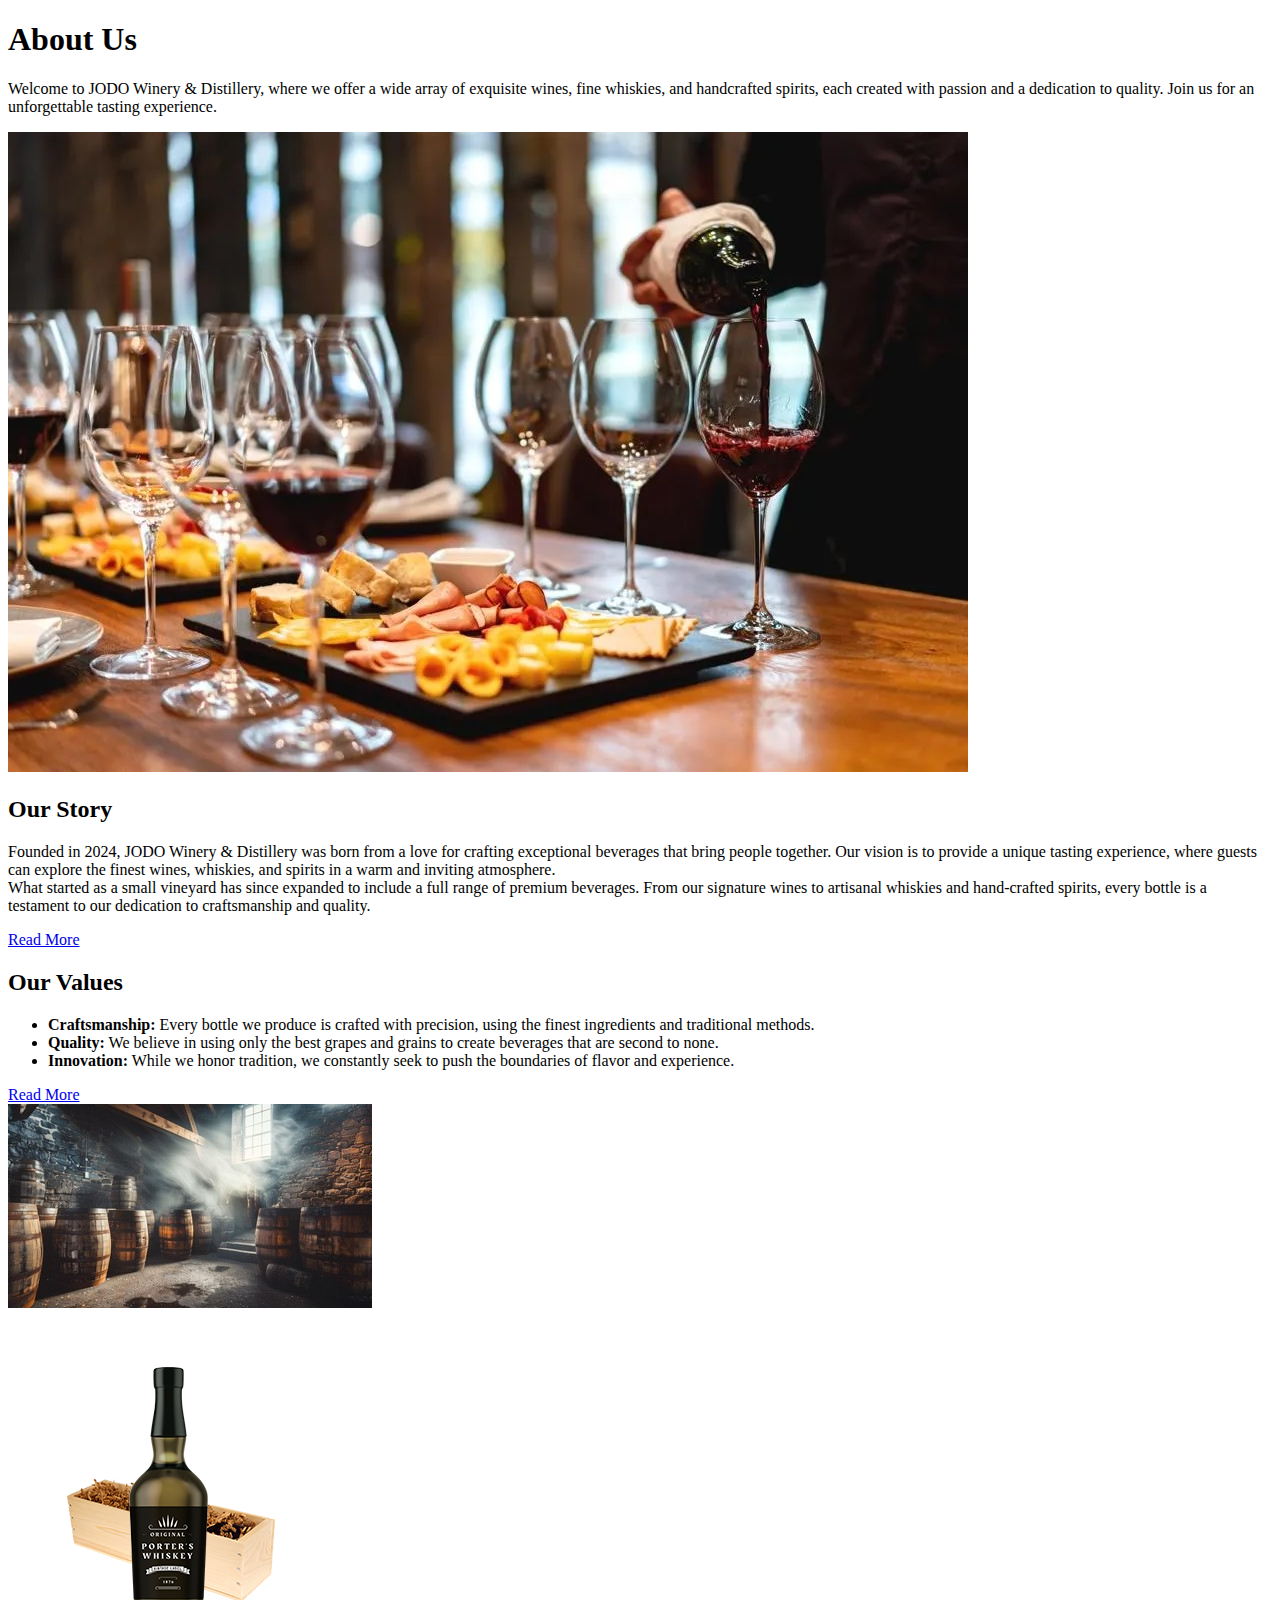
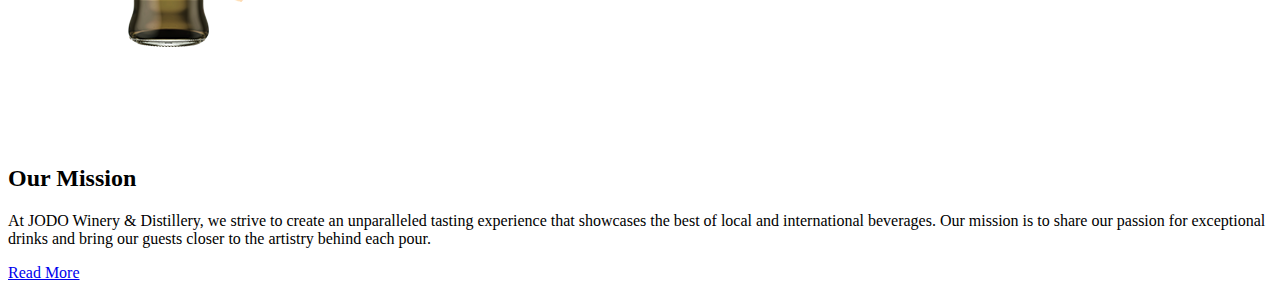
==== commit d67c72a9: "update" ====
--- a/components/about.html
+++ b/components/about.html
@@ -3,40 +3,31 @@
   <head>
     <meta charset="UTF-8" />
     <meta name="viewport" content="width=device-width, initial-scale=1.0" />
-    <title>About Us - Restaurant</title>
+    <title>About Us</title>
     <!-- <link rel="stylesheet" href="/style.css"> -->
   </head>
 
   <body>
     <main>
-      <section >
-       
+      <section>
         <div class="about-section">
           <h1>About Us</h1>
           <p class="intro">
-            Welcome to JongNham Restaurant, where we combine passion for food with
-            an unforgettable dining experience.to bring people together over exceptional food crafted with passion and care
+            Welcome to JODO Winery & Distillery, where we offer a wide array of exquisite wines, fine whiskies, and handcrafted spirits, each created with passion and a dedication to quality. Join us for an unforgettable tasting experience.
           </p>
         </div>
-        
 
         <div class="about-content" id="about1">
           <div class="about-image">
-            <img src="/assets/images/Coffee Filter Taco Craft Idea For Kids.jpeg" alt="Restaurant Interior" />
+            <img src="/assets/images/wine-tasting.jpg" alt="Wine Tasting" />
           </div>
           <div class="about-text">
             <i class="fa-solid fa-quote-right"></i>
             <h2>Our Story</h2>
             <p>
-              Founded in 2024, JongNham Restaurant was born out of a love for
-              bringing people together around great food. Our mission is to
-              provide a warm, welcoming atmosphere where every guest feels like
-              part of our family.
-            <br>
-              From humble beginnings, we've grown to become a beloved
-              neighborhood spot, known for our fresh ingredients, attentive
-              service, and delicious dishes. We pride ourselves on creating an
-              experience that goes beyond just a meal.
+              Founded in 2024, JODO Winery & Distillery was born from a love for crafting exceptional beverages that bring people together. Our vision is to provide a unique tasting experience, where guests can explore the finest wines, whiskies, and spirits in a warm and inviting atmosphere.
+              <br>
+              What started as a small vineyard has since expanded to include a full range of premium beverages. From our signature wines to artisanal whiskies and hand-crafted spirits, every bottle is a testament to our dedication to craftsmanship and quality.
             </p>
 
             <a href="#about2">Read More</a>
@@ -44,52 +35,40 @@
         </div>
 
         <div class="about-content" id="about2">
-         
           <div class="about-text">
-            
             <i class="fa-solid fa-quote-right"></i>
             <h2>Our Values</h2>
             <ul>
               <li>
-                <strong>Quality:</strong> We believe in using only the finest
-                ingredients, locally sourced whenever possible.
+                <strong>Craftsmanship:</strong> Every bottle we produce is crafted with precision, using the finest ingredients and traditional methods.
               </li>
               <li>
-                <strong>Community:</strong> We are deeply committed to our
-                community and love being a gathering place for locals and
-                visitors alike.
+                <strong>Quality:</strong> We believe in using only the best grapes and grains to create beverages that are second to none.
               </li>
               <li>
-                <strong>Hospitality:</strong> We strive to make every guest feel
-                special, offering exceptional service and a warm environment.
+                <strong>Innovation:</strong> While we honor tradition, we constantly seek to push the boundaries of flavor and experience.
               </li>
             </ul>
             <a href="#about3">Read More</a>
-           
           </div>
           <div class="about-image">
-            <img src="/assets/images/about2.jpg" alt="Restaurant Interior" />
+            <img src="/assets/images/distillery.jpg" alt="Distillery Interior" />
           </div>
         </div>
         <div class="about-content" id="about3">
           <div class="about-image">
-            <img src="/assets/images/about3.jpg" alt="Restaurant Interior" />
+            <img src="/assets/images/whisky1.png" alt="Whisky Bar" />
           </div>
           <div class="about-text">
-            
             <i class="fa-solid fa-quote-right"></i>
             <h2>Our Mission</h2>
             <p>
-              At JongNham Restaurant , we aim to provide an exceptional dining
-              experience, serving flavorful dishes that highlight the best of
-              local ingredients. Our goal is to create memorable moments for our
-              guests, one plate at a time.
+              At JODO Winery & Distillery, we strive to create an unparalleled tasting experience that showcases the best of local and international beverages. Our mission is to share our passion for exceptional drinks and bring our guests closer to the artistry behind each pour.
             </p>
             <a href="#about1">Read More</a>
           </div>
         </div>
       </section>
     </main>
-
   </body>
 </html>
--- a/style.css
+++ b/style.css
@@ -15,6 +15,13 @@
   --text-color: #590429;
   --btn-color:  #18191a;
   --btn-gold:#f8f3cb;
+  --primary-color: #7b2b30; /* Deep wine red */
+  --secondary-color: #f2f0ec; /* Light parchment */
+  --text-color: #333;
+  --button-color: #7b2b30;
+  --button-hover: #9c3a40;
+  --input-bg: #fff;
+  --input-border: #ccc;
 }
 body.dark {
   --body-color: #18191a;
@@ -366,7 +373,7 @@
   border-radius: 10px;
   padding: 20px;
   z-index: 1000;
-  width: 300px;
+  width: 500px;
   box-shadow: 0 4px 8px var(--box-color-shadow);
 }
 
@@ -705,7 +712,7 @@
   padding: 10px;
   width: 100%; /* Make image fill the container width */
   height: 220px; /* Set a fixed height for equal height and width */
-  border-radius: 50%;
+  border-radius: 20px;
   object-fit: cover; /* Ensures the image covers the space without distortion */
 }
 
@@ -1147,6 +1154,10 @@
   /* color: var(--text-color); */
 }
 
+.flavor-btn{
+  padding: 10px 40px;
+  border: 1px solid var(--text-color);
+}
 .home-offer-container {
   padding-top: 3rem;
   display: flex;
@@ -1519,650 +1530,293 @@
 
 
 /* ABOUT US */
-
 .about-section {
   text-align: center;
-  margin-bottom: 40px;
+  margin-bottom: 50px;
+  padding: 40px;
+  background: url('/assets/images/s4.jpg') no-repeat center center;
+  color: white;
+  border-radius: 15px;
+  margin-top: 2rem;
 }
 
 .about-section h1 {
-  font-size: 2rem;
-  color: var(--text-color);
-  margin: 20px 0;
+  font-size: 3rem;
+  font-weight: bold;
+  letter-spacing: 2px;
 }
 
 .about-section .intro {
-  font-size: 1rem;
-  color: #7f8c8d;
-  margin-bottom: 40px;
-  max-width: 700px;
-  margin: 0 auto;
-}
+  font-size: 1.2rem;
+  line-height: 1.6;
+  max-width: 800px;
+  margin: 20px auto;
+  color: #fefefe;
+  
+}
+
+/* About Content */
 .about-content {
-  background: #8a88884a;
-  /* border: 2px solid #000; */
-  /* background: url(/assets/images/about-banner.jpg); */
-  /* background-repeat: no-repeat; */
-  background-size: cover;
-  display: flex;
-  flex-direction: row;
-  justify-content: space-around;
+  display: flex;
+  justify-content: space-between;
   flex-wrap: wrap;
   gap: 30px;
-  padding: 20px;
-  margin: 2rem 0;
-  border-radius: 60px ;
-} 
-
+  padding: 30px;
+  margin: 20px 0;
+}
 
 .about-image {
-  flex: 1;
-  min-width: 350px;
-  
-  /* height: 10px; */
+  flex: 1 1 45%;
+  max-width: 500px;
   text-align: center;
 }
 
 .about-image img {
-  /* display: none; */
-  object-fit: cover;
- 
   width: 100%;
   height: 100%;
-  border-radius: 50px;
-  box-shadow: 0 4px 8px rgba(0, 0, 0, 0.1);
+  object-fit: cover;
+  border-radius: 15px;
+  box-shadow: 0 6px 15px rgba(0, 0, 0, 0.1);
 }
 
 .about-text {
-  border-right:3px solid rgba(0, 0, 0, 0.423) ;
-  border-left:3px solid rgba(0, 0, 0, 0.423) ;
-  border-top:1px solid rgba(0, 0, 0, 0.423) ;
-  border-bottom:1px solid rgba(0, 0, 0, 0.423) ;
-  background: var(--body-color);
   flex: 2;
-  min-width: 300px;
+  background-color: #fff;
+  padding: 40px;
+  border-radius: 15px;
+  box-shadow: 0 4px 20px rgba(0, 0, 0, 0.1);
+  color: #333;
   text-align: left;
-  padding: 5rem;
-  border-radius: 50px;
-  /* line-height: 40px; */
-  /* border-top-right-radius:50px ;
-  border-bottom-left-radius:50px ; */
-}
-.about-text i{
-  color: var(--text-color);
-    font-size: 50px;
-    margin-bottom: 10px;
-}
-.about-text a{
-  border: 2px solid var(--btn-color);
-  padding: 10px 20px;
-  border-radius: 20px;
+}
+
+.about-text h2 {
+  font-size: 2.5rem;
+  color: #e74c3c;
+  margin-bottom: 20px;
+  text-transform: uppercase;
+}
+
+.about-text p {
+  font-size: 1.1rem;
+  line-height: 1.8;
+  color: #555;
+  margin-bottom: 30px;
+}
+
+.about-text a {
+  display: inline-block;
+  padding: 12px 25px;
+  background-color: #e74c3c;
+  color: white;
   text-decoration: none;
-  font-weight: 500;
-  color: var(--text-color);  
-}
-
-.about-text h2 {
-  font-size: 2em;
-  color: var(--text-color);
-  margin-bottom: 20px;
-  
-}
-
-.about-text p {
-  font-size: 1.1em;
-  line-height: 1.6;
-  color: #7f8c8d;
-  margin-bottom: 50px;
+  border-radius: 30px;
+  font-weight: 600;
+  transition: background-color 0.3s ease;
+  margin-top: 20px;
+}
+
+.about-text a:hover {
+  background-color: #c0392b;
 }
 
 .about-text ul {
   list-style-type: none;
-  padding: 0;
-  margin-top: 20px ;
-  margin-bottom: 50px;
+  margin-top: 20px;
 }
 
 .about-text ul li {
-  font-size: 1.1em;
+  font-size: 1.1rem;
   color: #7f8c8d;
+  margin-bottom: 15px;
+  padding-left: 20px;
+  position: relative;
+}
+
+.about-text ul li::before {
+  content: '•';
+  position: absolute;
+  left: 0;
+  color: #e74c3c;
+  font-size: 1.5rem;
+  top: 5px;
+}
+
+.about-text i {
+  color: #e74c3c;
+  font-size: 60px;
   margin-bottom: 10px;
 }
 
 
-
-/* ABOUT US */
-
-/* GALLERY */
-.gallery h1 {
-  font-size: 2em;
-  color: var(--text-color);
+/* contact */
+.contact {
+  display: flex;
+  flex-wrap: wrap;
+  justify-content: space-between;
+  gap: 40px;
+  max-width: 1200px;
+  margin: 10px auto;
+  padding: 40px 20px;
+  
+}
+
+.contact-form,
+.contact-info {
+  background-color: var(--body-color);
+  padding: 30px 40px;
+  border-radius: 10px;
+  box-shadow: 0 4px 8px rgba(0, 0, 0, 0.1);
+  flex: 1 1 45%;
+}
+
+.contact-form h2,
+.contact-info h2 {
   margin-bottom: 20px;
-  }
-  
-  .gallery p {
-  font-size: 1em;
-  color: #7f8c8d;
-  margin-bottom: 40px;
-  }
-  
-  .gallery-grid {
-  display: grid;
-  grid-template-columns: repeat(auto-fill, minmax(250px, 1fr));
-  gap: 20px;
-  margin-bottom: 5rem;
-  }
-  
-  .gallery-img {
-  border-radius: 8px;
-  box-shadow: 0 4px 10px rgba(0, 0, 0, 0.1);
-  overflow: hidden;
-  position: relative;
-  }
-  
-  .gallery-img img {
-  width: 300px;
-  height: 300px;
-  object-fit: cover;
-  transition: transform 0.3s ease-in-out;
-  }
-  
-  .gallery-img img:hover {
-  transform: scale(1);
-  }
-  
-  
-  .gallery-item:hover .caption {
-  opacity: 1;
-  }
-  /* From Uiverse.io by FrM-bot */ 
-  /* From uiverse.io by @FrM-bot */
-  .gallery-card {
-      margin: 0 auto;
-    width: 280px;
-    height: min-content;
-    transition: all .3s;
-    position: relative;
-    border-radius: .5rem 2rem;
-    /* box-shadow: 0px 15px 20px -5px rgba(0, 0, 0, 0.5); */
-  }
-  
-  .gallery-card:hover {
-    transform: scale(1.03);
-  }
-  
-  .gallery-img {
-    transition: all .3s;
-    /* background: #ff0084;
-    background: -webkit-linear-gradient(to right, #33001b, #ff0084);
-    background: linear-gradient(to right, #33001b, #ff0084); */
-    width: 100%;
-  }
-  
-  .gallery-img:hover {
-    transform: scale(1.3);
-  }
-  
-  .gallery-img-container {
-    display: grid;
-    border-radius: .5rem 2rem;
-    height: 270px;
-    overflow: hidden;
-  }
-  
-  .gallery-description {
-    position: absolute;
-    bottom: .5rem;
-    left: .5rem;
-    text-align: start;
-    padding: .5rem 1em;
-    width: 90%;
-    transition: all 0.5s ease;
-    text-overflow: ellipsis;
-    white-space: nowrap;
-    backdrop-filter: blur(.1rem);
-    background-color: rgba(0, 0, 0, 0.511);
-    border-radius: .5rem 2rem;
-  }
-  
-  .gallery-description:hover {
-    transform: perspective(100px) translateX(7px) rotateX(3deg) rotateY(3deg) scale(1);
-    box-shadow: none;
-  }
-  
-  .gallery-title {
-    color: #fff;
-  }
-  .gallery-head{
-      display: flex;
-      justify-content: center;
-      align-items: center;
-      flex-direction: column;
-      max-width: 800px;
-      margin:  0 auto;
-  }
-/* GALLERY */
-
-/* TEAM */
-.team {
-  display: flex;
-  justify-content: space-around;
-  flex-wrap: wrap;
-  gap: 20px;
-  margin-bottom: 20px;
-}
-
-.team-member {
-  background-color: var(--body-color);
-  border-radius: 8px;
-  box-shadow: 0 4px 8px var(--box-color-shadow);
-  width: 550px;
-  text-align: center;
-  padding: 20px;
-}
-
-.team-member img {
-  background:var(--nav-color);
-  border-radius: 2px solid var(--btn-color);
-  width: 200px;
-  height: 200px;
-  border-radius: 50%;
-  margin-bottom: 15px;
-  object-fit: cover;
-}
-
-.team-member h2 {
-  font-size: 1.8em;
-  color: var(--text-color);
-}
-
-.team-member .title {
-  font-size: 1.2em;
-  color: #16a085;
-  margin-bottom: 10px;
-}
-
-.team-member .bio {
-  font-size: 1em;
-  color: #7f8c8d;
-}
-/* General styling for the social container */
-/* General styling for the social container */
-.team-social {
-  display: flex;
-  justify-content: center;
-  gap: 15px; /* Space between icons */
-  padding: 10px;
-  margin: 10px 0;
-}
-
-/* General styling for the social items */
-.team-social div {
-  width: 50px;
-  height: 50px;
-  border-radius: 50%; /* Make the divs circular */
-  display: flex;
-  align-items: center;
-  justify-content: center;
-  color: var(--text-color);
-  font-size: 24px;
-  cursor: pointer;
-  transition: transform 0.3s ease, background-color 0.3s ease;
-}
-
-/* Individual social platform styling */
-.team-s-facebook {
-  background-color: #3b5998; /* Facebook Blue */
-}
-.team-s-instagram {
-  background: linear-gradient(45deg, #f09433, #e6683c, #dc2743, #cc2366, #bc1888);
-}
-.team-s-telegram {
-  background-color: #0088cc; /* Telegram Blue */
-}
-
-/* Hover effect */
-.team-social div:hover {
-  transform: scale(1.1); /* Slightly enlarge on hover */
-  filter: brightness(1.2); /* Make the color pop slightly */
-}
-
-/* Styling for the icons inside */
-.team-social i {
-  font-weight: 900;
-  color: #fff; /* Inherit color from parent div */
-}
-/* TEAM */
-
-
-/* BLOG */
-
-.blog-posts {
-  display: grid;
-  grid-template-columns: repeat(3, 1fr);
-  gap: 30px;
-  margin: 30px  0;
-}
-
-.blog-post {
-  background-color: var(--nav-color);
-  border-radius: 10px;
-  box-shadow: 0 4px 10px var(--box-color-shadow);
-  padding: 20px ;
-  text-align: left;
-}
-
-.blog-post img {
-  width: 100%;
-  height: auto;
-  border-radius: 8px;
-}
-
-.blog-post h2 {
-  font-size: 1.4em;
-  margin: 15px 0;
-  color: var(--text-color);
-}
-
-.blog-post .excerpt {
-  font-size: 0.8em;
-  color: #7f8c8d;
-  margin-bottom: 30px;
-}
-
-.blog-post .read-more {
-  text-decoration: none;
-  color: var(--text-color);
-  font-weight: bold;
-  border: 2px solid var(--text-color-shadow);
-  padding: 5px 40px;
-  border-radius: 20px;
-}
-
-.blog-post .read-more:hover {
-  text-decoration: underline;
-}
-
-/* BLOG */
-
-
-
-
-
-
-
-
-
-
-/* General container styling */
-.reservation-container {
-  max-width: 600px;
-  margin: 0 auto;
-  padding: 20px;
-  background-color: var(--nav-color);
-  border-radius: 8px;
-  box-shadow: 0 4px 10px var(--box-color-shadow);
-  font-family: Arial, sans-serif;
-  border:  2px solid var(--box-color-shadow);
-}
-.reservation-container h1{
-  text-align: center;
-  color: var(--text-color);
-}
-
-/* Form inputs styling */
-.reservation-label {
-  color: var(--text-color);
-  font-weight: bold;
+  color: var(--primary-color);
+}
+
+.contact-form label {
+  font-size: 1.1rem;
+  margin-bottom: 8px;
   display: block;
-  margin: 10px 0 5px;
-}
-
-.reservation-input,
-input[type="date"],
-input[type="time"] {
-  width: 100%;
-  padding: 10px;
-  margin-bottom: 15px;
-  background: var(--body-color);
-  border: 1px solid var(--box-color-shadow);
-  border-radius: 4px;
-  font-size: 16px;
-  box-sizing: border-box;
-  color: var(--text-color);
-}
-
-.reservation-input:focus,
-input[type="date"]:focus,
-input[type="time"]:focus {
-  border-color: var(--text-color);
-  color: var(--text-color);
-  outline: none;
-}
-
-/* Button styling */
-.reservation-btn {
-  width: 100%;
-  padding: 10px;
-  background-color: var(--btn-color);
-  color:var(--nav-color);
-  font-size: 16px;
-  border: none;
-  border-radius: 4px;
-  cursor: pointer;
-}
-
-.reservation-btn:hover {
-  border: var(--btn-color);
-  background-color: var(--nav-color);
-  color:var(--btn-color);
-}
-
-/* Hidden class for toggling visibility */
-.reservation-hidden {
-  display: none;
-}
-
-/* Confirmation message styling */
-#confirmation {
-  color: green;
-  text-align: center;
-}
-
-#confirmation-message {
-  color: green;
-  font-size: 18px;
-  margin-top: 10px;
-}
-
-
-
-
-
-
-
-.contact{
-  display: flex;
-  flex-direction: row-reverse;
-  justify-content: space-between;
-  align-items: center;
-  padding: 0 5rem;
-  margin: 40px 0;
-}
-.contact h4{
-  color: var(--text-color);
-}
-.contact p{
-  color: var(--box-color-shadow);
-}
-
-.contact-form {
-  width: 100%;
-  /* max-width: 600px; */
-  /* margin: 2em auto; */
-  padding: 1em;
-  background: var(--nav-color);
-  border-radius: 15px;
-  box-shadow: 0 2px 5px rgba(0, 0, 0, 0.1);
-}
-
-.contact-form form {
-  display: flex;
-  flex-direction: column;
-}
-
-.contact-form label {
-  color: var(--text-color);
-  margin: 0.5em 0 0.2em;
+  color: var(--primary-color);
 }
 
 .contact-form input,
 .contact-form textarea {
-  padding: 0.5em;
+  width: 100%;
+  padding: 12px;
+  margin-bottom: 20px;
+  border: 1px solid var(--text-color);
+  border-radius: 5px;
+  background: var(--input-bg);
+  font-family: 'Georgia', serif;
+}
+
+.contact-form button {
+  width: 100%;
+  padding: 15px;
+  font-size: 1rem;
+  background-color: var(--button-color);
+  color: #fff;
   border: none;
-  border: 1px solid var(--box-color-shadow);
-  background: var(--body-color);
-  /* border: 1px solid var(--text-color); */
-  border-radius: 10px;
-  font-size: 1em;
-}
-.contact-form input:focus,
-.contact-form textarea:focus {
-  color: var(--text-color);
-}
-
-.contact-form button {
-  margin-top: 1em;
-  padding: 0.7em;
-  border: none;
-  border: 1px solid var(--box-color-shadow);
-  background: var(--body-color);
-  color:var(--text-color);
-  font-size: 1em;
+  border-radius: 5px;
   cursor: pointer;
-  border-radius: 3px;
   transition: background 0.3s;
 }
 
 .contact-form button:hover {
-  background: var(--btn-color);
-  color: var(--nav-color);
-}
-
-.contact-info {
-  width: 100%;
-  /* max-width: 600px; */
-  /* margin: 2em auto; */
-  text-align: center;
-  font-size: 20px;
-  margin-bottom: 20px;
-
-}
-
-
-
-
-
-
-
-
-
-
-
-
-
-
-
-
-
-
-
-
-
+  background-color: var(--button-hover);
+}
+
+.contact-info p {
+  font-size: 1rem;
+  margin-bottom: 15px;
+  line-height: 1.5;
+}
+
+.contact-info a {
+  color: var(--primary-color);
+  text-decoration: none;
+}
+
+.social-icons {
+  margin-top: 20px;
+}
+
+.social-icons a {
+  display: inline-block;
+  margin: 0 10px;
+  font-size: 1.8rem;
+  color: var(--primary-color);
+  transition: color 0.3s;
+}
+
+.social-icons a:hover {
+  color: var(--button-hover);
+}
 
 
 
 /* FOOTER */
 
 footer {
-
-  width: 100%;
-  background:var(--nav-color);
-}
+  background-color: #222;
+  color: #fff;
+  padding: 40px 20px;
+}
+
 .footer {
   max-width: 1200px;
   margin: 0 auto;
 }
+
 .footer-content {
-  place-content: flex-start;
   display: grid;
-  grid-template-columns: repeat(5, 1fr);
-}
-.footer-item {
-  padding: 1rem;
-  border-right: 1px solid var(--box-color-shadow);
-  display: flex;
-  flex-direction: column;
-  margin: 1.8rem 0;
-}
-.footer-item h3{
-  color: var(--text-color);
-  margin: 1rem 0;
-}
-.footer-item li,
-.footer-item li a,
-.footer-item p {
+  grid-template-columns: repeat(auto-fit, minmax(220px, 1fr));
+  gap: 20px;
+}
+
+.footer-item h3 {
+  font-size: 18px;
+  margin-bottom: 15px;
+  color: #fff;
+  font-weight: 600;
+}
+
+.footer-item p,
+.footer-item ul li,
+.footer-item ul li a {
+  font-size: 14px;
+  color: #aaa;
+  line-height: 1.6;
+}
+
+.footer-item ul {
   list-style: none;
+  padding: 0;
+  margin: 0;
+}
+
+.footer-item ul li {
+  margin-bottom: 10px;
+}
+
+.footer-item ul li a {
   text-decoration: none;
-  color: var(--box-color-shadow);
+  color: #aaa;
+  transition: color 0.3s;
+}
+
+.footer-item ul li a:hover {
+  color: #fff;
+}
+
+.footer-btn {
+  display: inline-block;
+  padding: 10px 20px;
+  background-color: #b30000;
+  color: #fff;
+  text-decoration: none;
+  font-size: 14px;
+  border-radius: 5px;
+  margin-top: 10px;
+  transition: background-color 0.3s;
+}
+
+.footer-btn:hover {
+  background-color: #e60000;
+}
+
+.footer-under {
+  text-align: center;
+  margin-top: 30px;
   font-size: 13px;
-  font-weight: 500;
-}
-.footer-btn {
-  font-size: 13px;
-  text-decoration: none;
-
-  margin: 1rem 0;
-}
-.footer-btn span {
-  padding: 5px 20px;
-  color: var(--text-color);
-  border: 2px solid var(--box-color-shadow);
-  border-radius: 20px;
-}
-.footer-btn span:hover {
-  color: #ffffff;
-
-  background: #000;
-}
-.footer-item .fa-utensils{
-  color: var(--text-color);
-}
-.footer-item i {
-  color: var(--box-color-shadow);
-  font-size: 15px;
-  padding: 2px 10px;
-  /* color: var(--text-color); */
-}
-
-.footer-op {
-  display: flex;
-  justify-content: space-between;
-  padding-right: 1rem;
-}
-.footer-under {
-  
-  display: flex;
-  justify-content: center;
-  padding: 2rem 0;
-  align-items: center;
-  font-size: 12px;
-  color: var(--text-color);
-  
-}
-.footer-op-c{
-  
-  color: var(--box-color-shadow);
+  color: #aaa;
+}
+
+.footer-under p {
+  margin: 0;
 }
 
 /* FOOTER */
@@ -2480,151 +2134,33 @@
 
   /* ABOOUT US */
 
+  .about-content {
+    flex-direction: column;
+  }
+
+  .about-image {
+    max-width: 100%;
+    margin-bottom: 20px;
+  }
+
+  .about-text {
+    width: 100%;
+    padding: 30px;
+  }
+
   .about-section h1 {
-    font-size: 1.2rem;
-  }
-  .about-section .intro {
-    font-size: 0.6rem;
-    padding: 0 10px;
-  }
-  
-  .about-content {
-  
-    gap: 10px;
-    padding: 9px;
-    margin: 3rem 0;
-    border-radius: 15px;
-  
-  }
-  .about-image {
-    flex: 1;
-    min-width: 300px;
-    /* height: 10px; */
-    text-align: center;
-  }
-  
-  .about-image img {
-  
-    border-radius: 20px;
-   margin-bottom: 10px;
-  }
-  .about-text{
-    border-radius: 20px;
-    padding: 1.8rem 1rem;
-  
-  }
-  .about-text i{
-      font-size: 30px;
-      margin-bottom: 10px;
-  }
-  .about-text a{
-  
-    padding: 5px 10px;
-    font-size: 12px;
-    font-weight: 500;
-    color: #000;  
-    margin-bottom: 100px;
-  }
-  
+    font-size: 2.5rem;
+  }
+
   .about-text h2 {
-    font-size: 1.5em;
-    color: #2c3e50;
-    
-    
-  }
-  .about-section {
-    text-align: center;
-    margin-bottom: 40px;
-    padding: 3px;
-  }
+    font-size: 2rem;
+  }
+
   .about-text p {
-    font-size: 0.8em;
-    line-height: 1.6;
-    color: #7f8c8d;
-    margin-bottom: 20px;
-  }
-  
-  .about-text ul {
-    list-style-type: none;
-    padding: 0;
-    margin-top: 20px ;
-    margin-bottom: 20px;
-  }
-  
-  .about-text ul li {
-    font-size: 0.7em;
-    color: #333;
-    margin-bottom: 10px;
-  }
-
+    font-size: 1rem;
+  }
 
   /* ABOUT US */
-/* GALLERY */
-
-.gallery h1 {
-  font-size: 1.3em;
-  color: #2c3e50;
-  margin: 10px 15px;
-  }
-  
-  .gallery p {
-  font-size: 0.8em;
-  color: #7f8c8d;
-  margin: 10px 15px;
-  }
-  
-/* GALLERY */
-
-
-/* TEAM */
-.team-member img {
-  width: 100px;
-  height: 100px;
-  border-radius: 50%;
-  margin-bottom: 15px;
-  object-fit: cover;
-}
-
-.team-member h2 {
-  font-size: 1.3em;
-  color: #2c3e50;
-}
-
-.team-member .title {
-  font-size: 1em;
-  color: #16a085;
-  margin-bottom: 10px;
-}
-
-.team-member .bio {
-  font-size: 0.7em;
-  color: #7f8c8d;
-}
-.team-social div {
-  width: 35px;
-  height: 35px;
-  border-radius: 50%; /* Make the divs circular */
-  display: flex;
-  align-items: center;
-  justify-content: center;
-  color: #fff;
-  font-size: 24px;
-  cursor: pointer;
-  transition: transform 0.3s ease, background-color 0.3s ease;
-}
-/* TEAM */
-
-/* BLOG */
-
-
-.blog-posts {
-  display: grid;
-  grid-template-columns: repeat(1, 1fr);
-  gap: 30px;
-  margin-bottom: 20px;
-}
-
-/* BLOG */
 
 
 /* CONTACT */
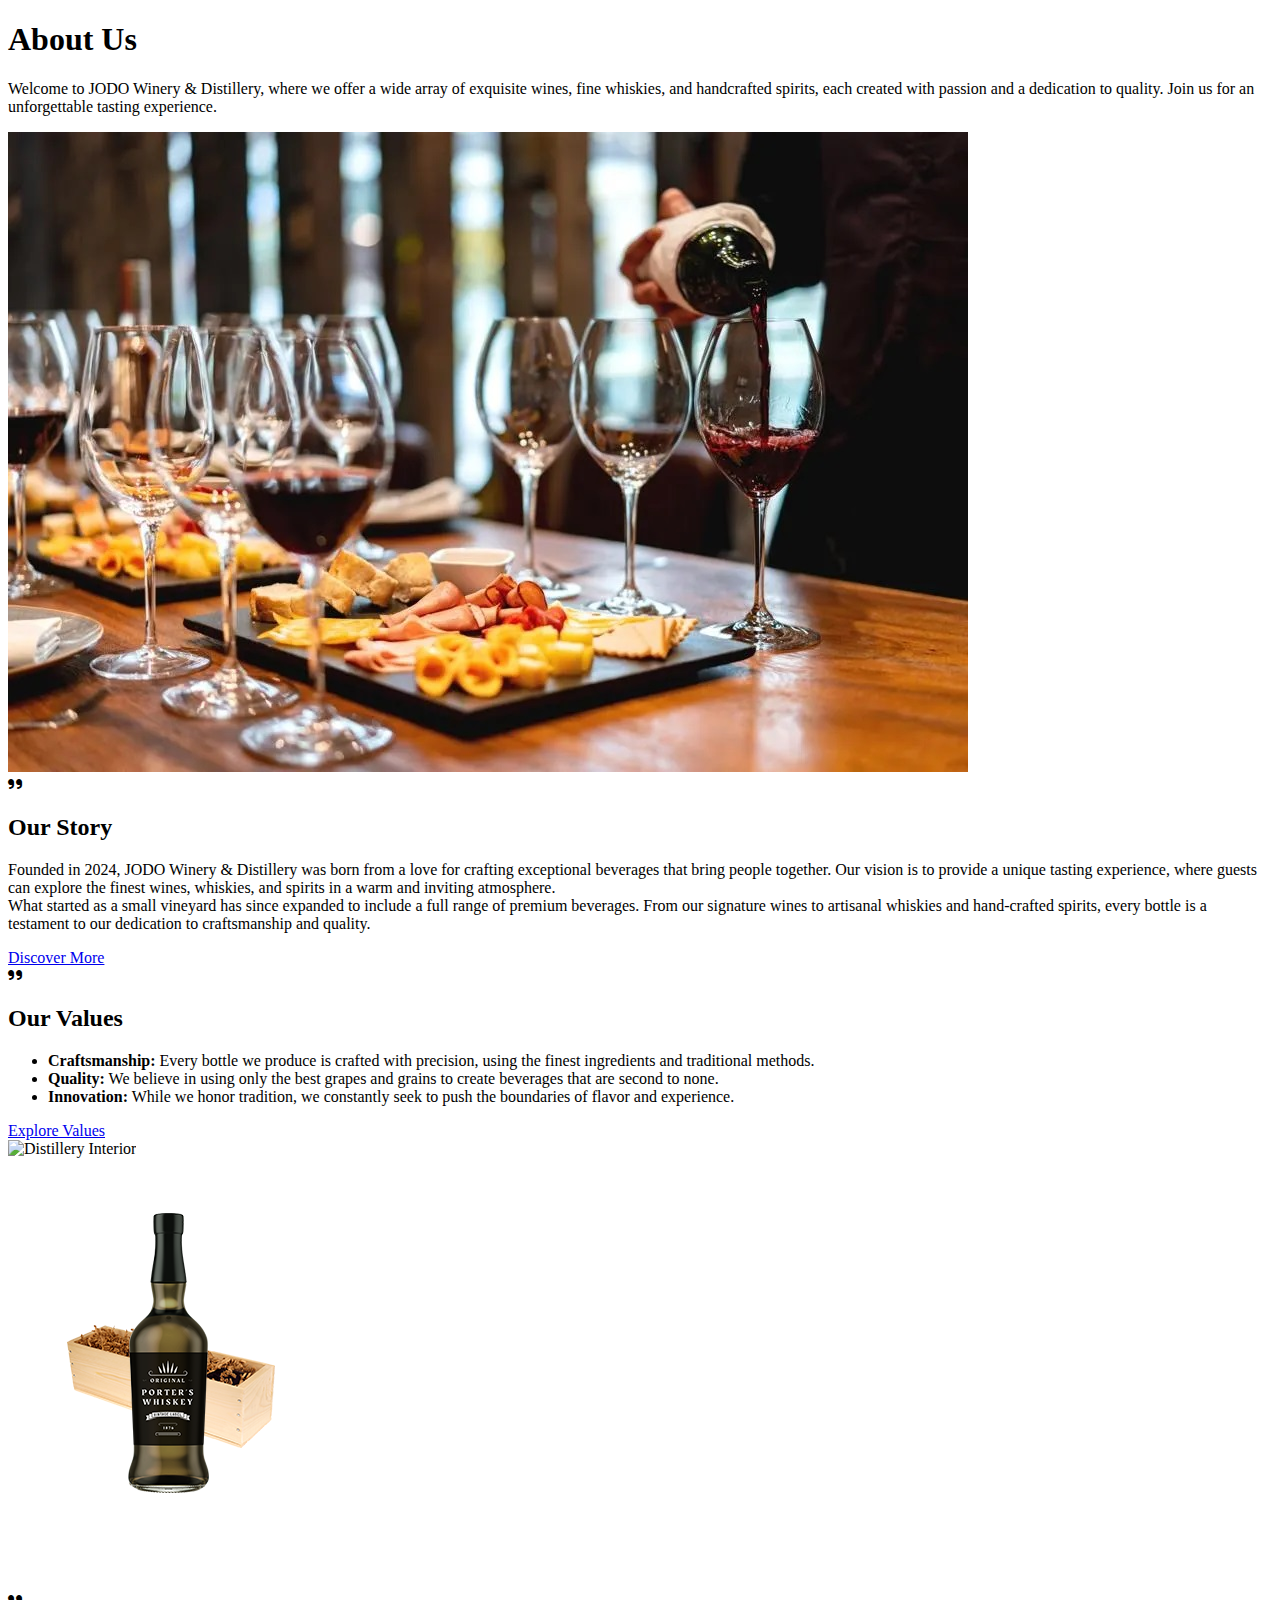
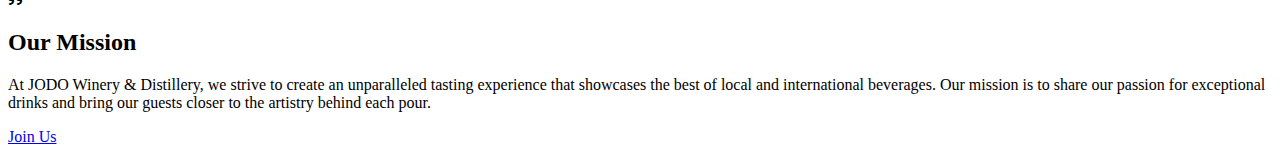
==== commit b7bfba2f: "update" ====
--- a/components/about.html
+++ b/components/about.html
@@ -3,13 +3,15 @@
   <head>
     <meta charset="UTF-8" />
     <meta name="viewport" content="width=device-width, initial-scale=1.0" />
-    <title>About Us</title>
-    <!-- <link rel="stylesheet" href="/style.css"> -->
+    <title>About Us | JODO Winery & Distillery</title>
+    <!-- Add link to a global stylesheet -->
+    <link rel="stylesheet" href="styles.css" />
+    <link rel="stylesheet" href="https://cdnjs.cloudflare.com/ajax/libs/font-awesome/6.0.0-beta3/css/all.min.css">
   </head>
 
   <body>
     <main>
-      <section>
+      <section class="about-us-section">
         <div class="about-section">
           <h1>About Us</h1>
           <p class="intro">
@@ -26,11 +28,10 @@
             <h2>Our Story</h2>
             <p>
               Founded in 2024, JODO Winery & Distillery was born from a love for crafting exceptional beverages that bring people together. Our vision is to provide a unique tasting experience, where guests can explore the finest wines, whiskies, and spirits in a warm and inviting atmosphere.
-              <br>
+              <br />
               What started as a small vineyard has since expanded to include a full range of premium beverages. From our signature wines to artisanal whiskies and hand-crafted spirits, every bottle is a testament to our dedication to craftsmanship and quality.
             </p>
-
-            <a href="#about2">Read More</a>
+            <a href="#about2">Discover More</a>
           </div>
         </div>
 
@@ -49,12 +50,13 @@
                 <strong>Innovation:</strong> While we honor tradition, we constantly seek to push the boundaries of flavor and experience.
               </li>
             </ul>
-            <a href="#about3">Read More</a>
+            <a href="#about3">Explore Values</a>
           </div>
           <div class="about-image">
-            <img src="/assets/images/distillery.jpg" alt="Distillery Interior" />
+            <img src="/assets/images/d.jpg" alt="Distillery Interior" />
           </div>
         </div>
+
         <div class="about-content" id="about3">
           <div class="about-image">
             <img src="/assets/images/whisky1.png" alt="Whisky Bar" />
@@ -65,7 +67,7 @@
             <p>
               At JODO Winery & Distillery, we strive to create an unparalleled tasting experience that showcases the best of local and international beverages. Our mission is to share our passion for exceptional drinks and bring our guests closer to the artistry behind each pour.
             </p>
-            <a href="#about1">Read More</a>
+            <a href="#about1">Join Us</a>
           </div>
         </div>
       </section>
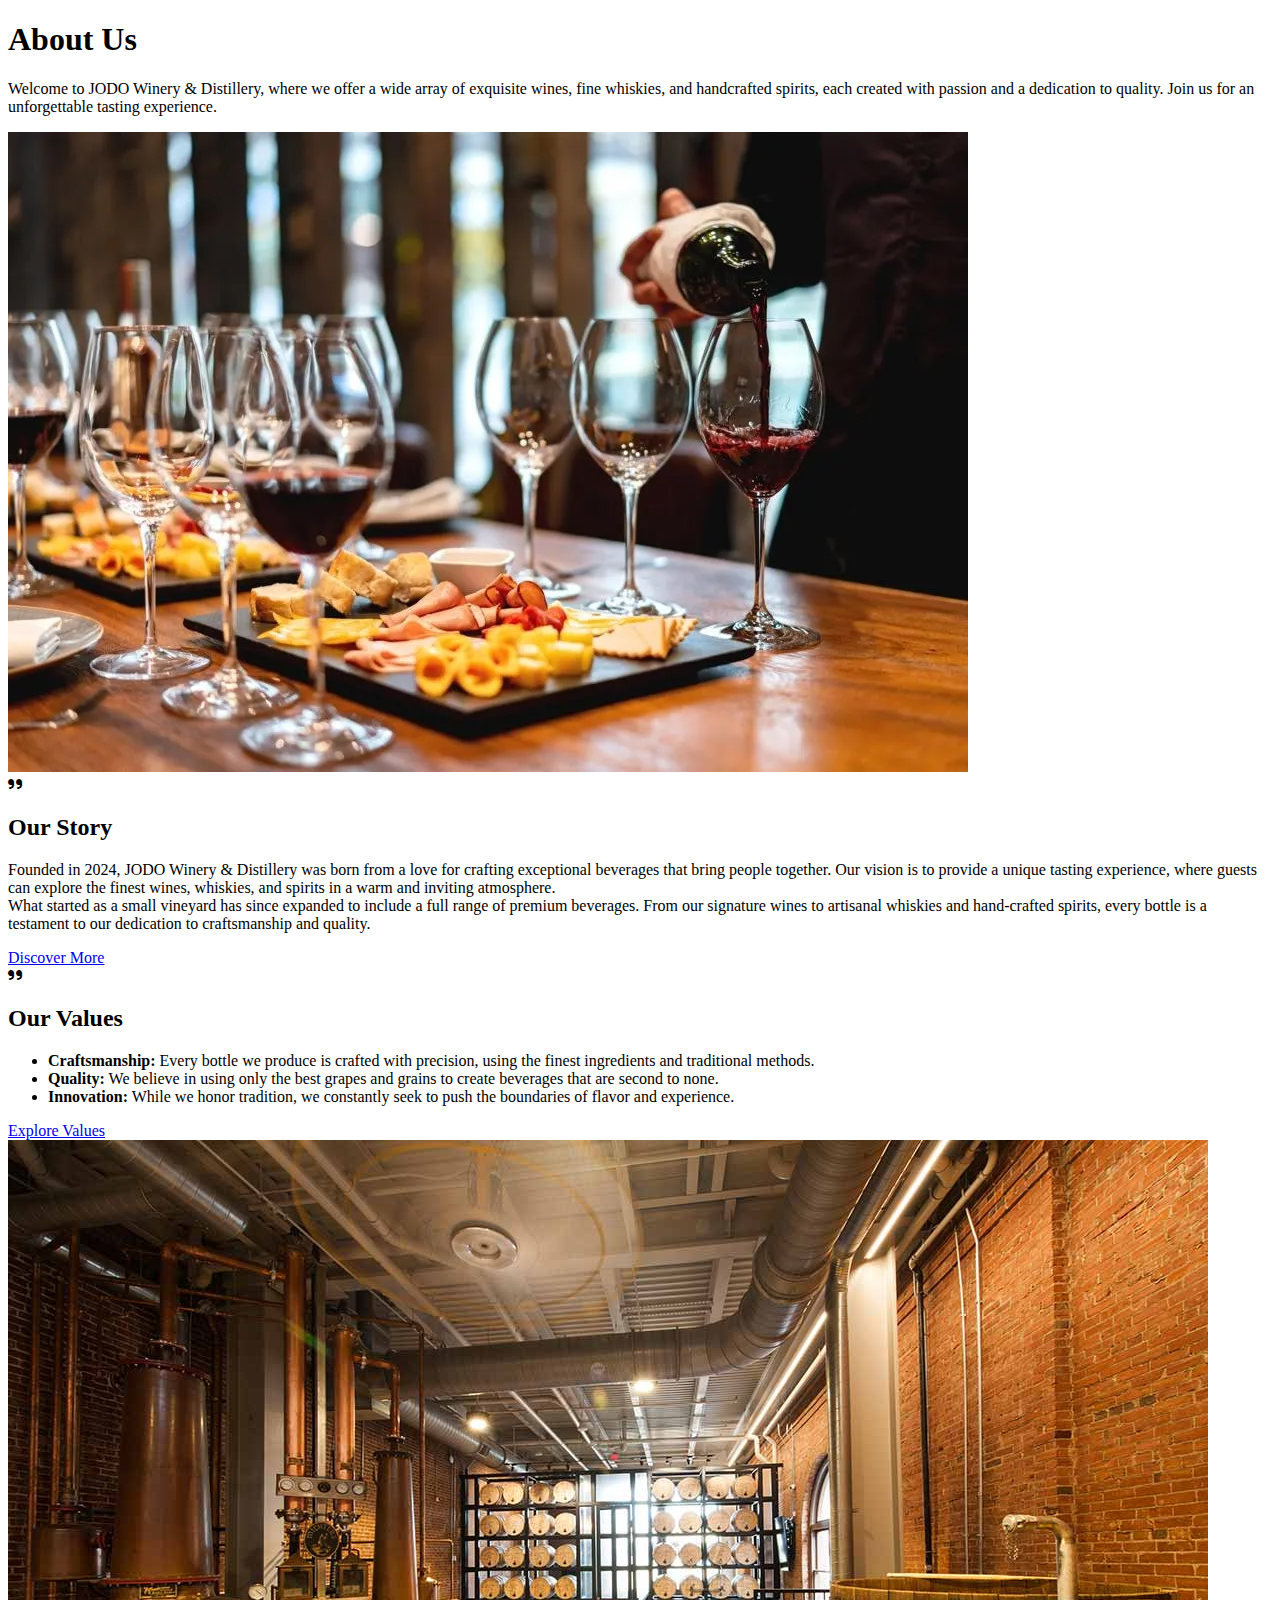
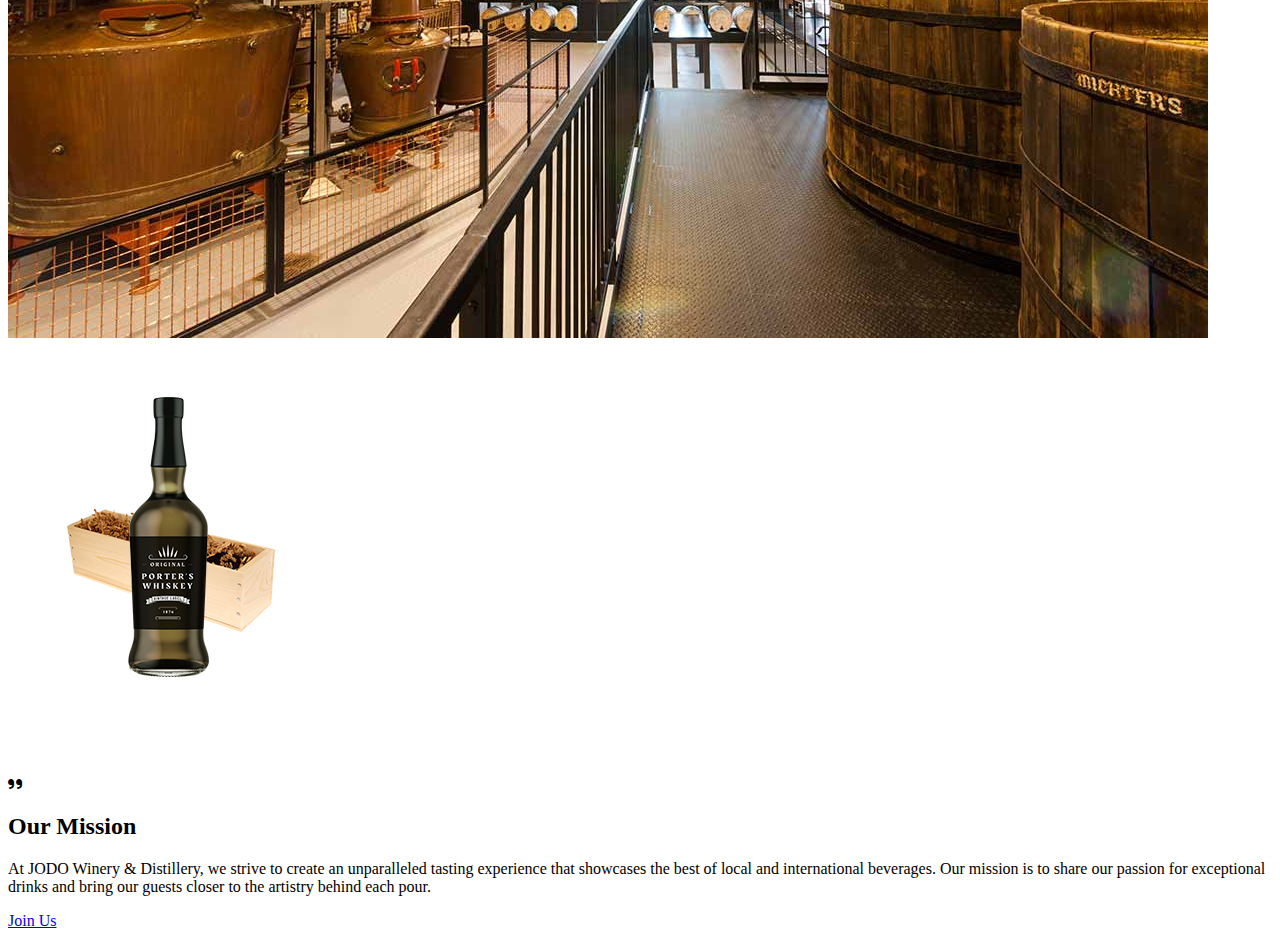
==== commit 1f8a13de: "update" ====
--- a/components/about.html
+++ b/components/about.html
@@ -53,7 +53,7 @@
             <a href="#about3">Explore Values</a>
           </div>
           <div class="about-image">
-            <img src="/assets/images/d.jpg" alt="Distillery Interior" />
+            <img src="/assets/images/Distillery-Interior.jpg" alt="Distillery Interior" />
           </div>
         </div>
 
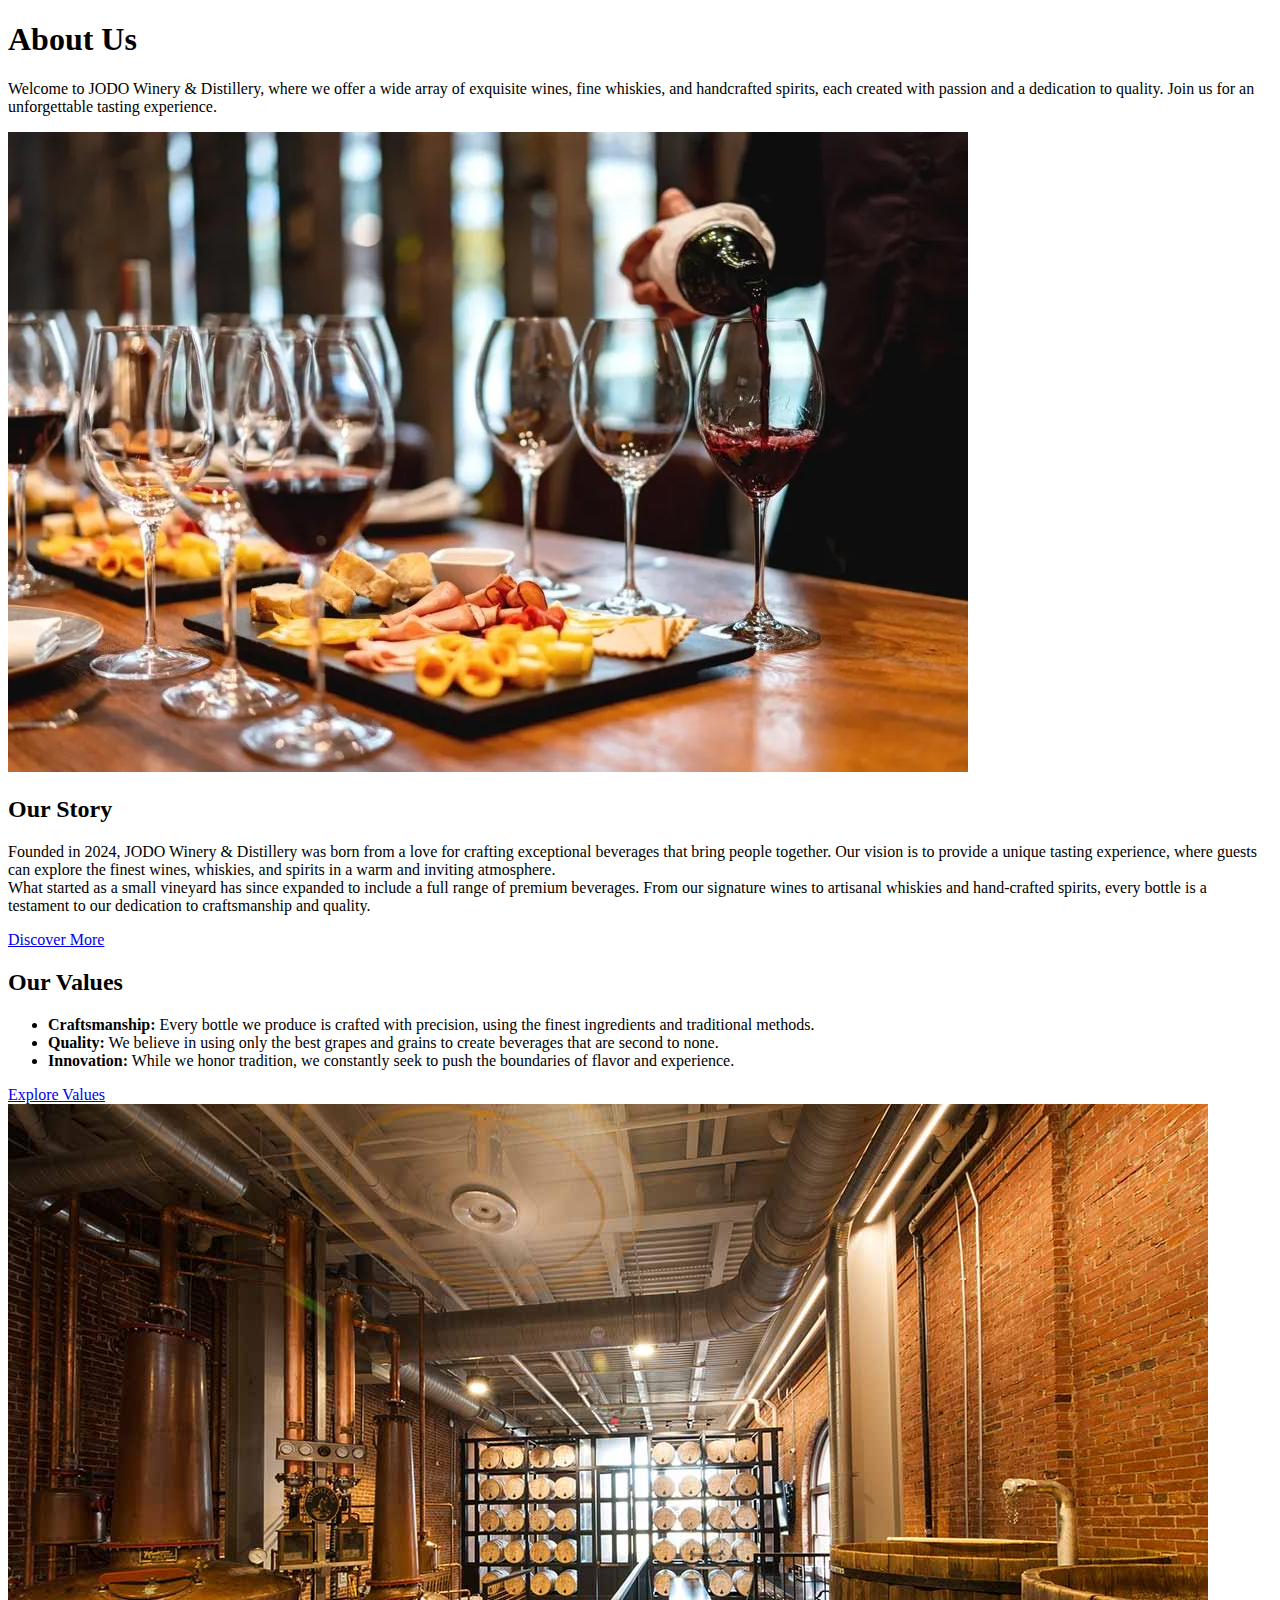
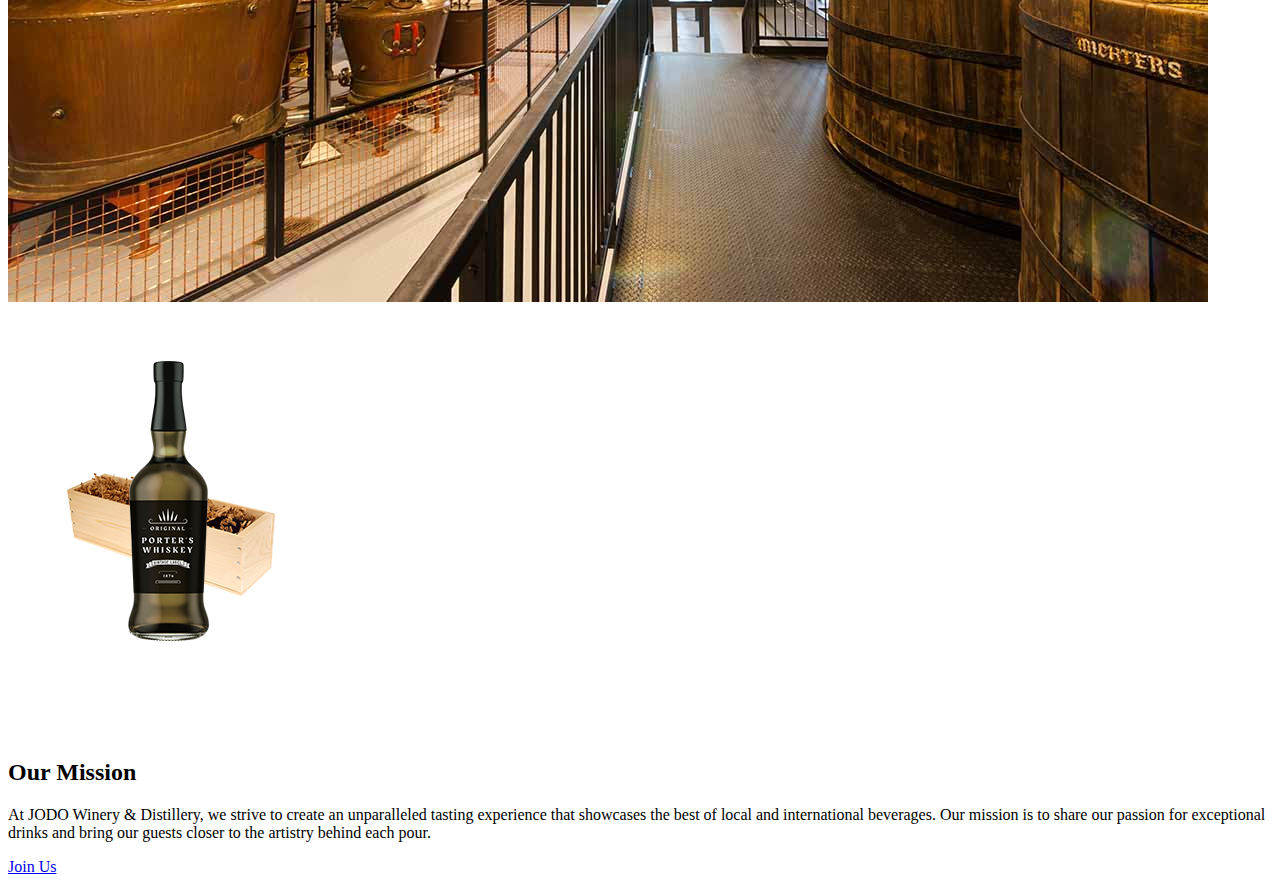
==== commit a2fc5cef: "update" ====
--- a/components/about.html
+++ b/components/about.html
@@ -3,15 +3,13 @@
   <head>
     <meta charset="UTF-8" />
     <meta name="viewport" content="width=device-width, initial-scale=1.0" />
-    <title>About Us | JODO Winery & Distillery</title>
-    <!-- Add link to a global stylesheet -->
-    <link rel="stylesheet" href="styles.css" />
-    <link rel="stylesheet" href="https://cdnjs.cloudflare.com/ajax/libs/font-awesome/6.0.0-beta3/css/all.min.css">
+    <title>About Us</title>
+    <!-- <link rel="stylesheet" href="/style.css"> -->
   </head>
 
   <body>
     <main>
-      <section class="about-us-section">
+      <section>
         <div class="about-section">
           <h1>About Us</h1>
           <p class="intro">
@@ -31,6 +29,7 @@
               <br />
               What started as a small vineyard has since expanded to include a full range of premium beverages. From our signature wines to artisanal whiskies and hand-crafted spirits, every bottle is a testament to our dedication to craftsmanship and quality.
             </p>
+
             <a href="#about2">Discover More</a>
           </div>
         </div>
--- a/style.css
+++ b/style.css
@@ -0,0 +1,2464 @@
+@import url("https://fonts.googleapis.com/css2?family=Poppins:wght@300;400;500;600&display=swap");
+* {
+  margin: 0;
+  padding: 0;
+  box-sizing: border-box;
+  font-family: "Poppins", sans-serif;
+  transition: all 0.4s ease;
+}
+/* ===== Colours ===== */
+:root {
+  --body-color: #f0efe3;
+  --nav-color: #f0efe3;
+  --text-color-shadow:#18191a1f;
+  --box-color-shadow:#18191a7a;
+  --text-color: #590429;
+  --btn-color:  #18191a;
+  --btn-gold:#f8f3cb;
+  --primary-color: #7b2b30; /* Deep wine red */
+  --secondary-color: #f2f0ec; /* Light parchment */
+  --button-color: #7b2b30;
+  --button-hover: #9c3a40;
+  --input-bg: #fff;
+  --input-border: #ccc;
+}
+body.dark {
+  --body-color: #18191a;
+  --nav-color: #242526;
+  --text-color-shadow:#ffffff57;
+  --box-color-shadow:#ffffff3d;
+  --text-color: #f9fbff;
+  --btn-color: #f9fbffd0;
+ 
+}
+/* PreLoader */
+#preloader {
+  position: fixed;
+  top: 0;
+  left: 0;
+  width: 100%;
+  height: 100%;
+  background-color: #ffffff;
+  display: flex;
+  justify-content: center;
+  align-items: center;
+  z-index: 9999;
+  opacity: 1;
+  visibility: visible;
+  transition: opacity 0.5s ease, visibility 0.5s ease; /* Smooth fade-out */
+}
+#preloader.hidden {
+  opacity: 0;
+  visibility: hidden; /* Hide element after fade-out */
+}
+#preloader .wloader {
+  border: 8px solid #f3f3f3;
+  border-radius: 50%;
+  border-top: 8px solid var(--body-color);
+  width: 60px;
+  height: 60px;
+  animation: spin 1.5s linear infinite;
+}
+@keyframes spin {
+  0% {
+    transform: rotate(0deg);
+  }
+  100% {
+    transform: rotate(360deg);
+  }
+}
+
+/* Content styles */
+#content {
+  display: none;
+  opacity: 0;
+  transition: opacity 0.5s ease; /* Smooth fade-in */
+}
+#content.visible {
+  display: block;
+  opacity: 1;
+}
+/* PreLoader */
+
+
+
+
+body {
+  height: 100vh;
+  background-color: var(--body-color);
+}
+
+section {
+  max-width: 1200px;
+  margin: 4rem  auto;
+  
+  overflow: hidden;
+}
+
+nav {
+  position: fixed;
+  top: 0;
+  left: 0;
+  height: 80px;
+  width: 100%;
+  background-color: var(--nav-color);
+  z-index: 100;
+  box-shadow: 0 2px 10px rgba(0, 0, 0, 0.1);
+  transition: background 0.3s ease-in-out;
+}
+body.dark nav {
+  border: 1px solid #393838;
+}
+nav .nav-bar {
+  max-width: 1200px;
+  margin: 0 auto;
+  height: 100%;
+  display: flex;
+  align-items: center;
+  justify-content: space-between;
+  padding: 0 20px;
+}
+nav .nav-bar .sidebarOpen {
+  color: var(--text-color);
+  font-size: 25px;
+  padding: 5px;
+  cursor: pointer;
+  display: none;
+}
+nav .nav-bar .sidebarClose {
+  color: var(--text-color);
+  font-size: 25px;
+  padding: 5px;
+  cursor: pointer;
+}
+nav .nav-bar .logo {
+  display: flex;
+  align-items: center;
+  gap: 8px;
+  transition: transform 0.3s ease;
+  cursor: pointer;
+}
+
+nav .nav-bar .logo:hover {
+  transform: translateY(-4px);
+}
+
+/* Icon Container */
+nav .nav-bar .logo .icon-container {
+  background: radial-gradient(circle at top left, #c6aa64, #4a2d2a);
+  border: 2px solid #fff;
+  border-radius: 50%;
+  padding: 10px;
+  display: flex;
+  align-items: center;
+  justify-content: center;
+  box-shadow: 0px 4px 10px rgba(0, 0, 0, 0.1);
+}
+
+nav .nav-bar .logo .icon-container:hover {
+  box-shadow: 0px 8px 16px rgba(0, 0, 0, 0.2);
+}
+
+/* Icon Styling */
+nav .nav-bar .logo i {
+  color: #fff;
+  font-size: 18px;
+}
+
+/* Text Container */
+nav .nav-bar .logo .logo-text {
+  display: flex;
+  align-items: center;
+  gap: 4px;
+}
+
+/* Logo Text */
+nav .nav-bar .logo-text a {
+  font-size: 16px;
+  font-weight: 600;
+  color: #4a2d2a;
+  text-decoration: none;
+  letter-spacing: 0.5px;
+  position: relative;
+}
+
+nav .nav-bar .logo-text a:hover::before {
+  content: '';
+  position: absolute;
+  width: 100%;
+  height: 2px;
+  bottom: -4px;
+  left: 0;
+  background-color: #c6aa64;
+  border-radius: 2px;
+  transition: all 0.3s ease;
+}
+
+/* Separator */
+nav .nav-bar .logo-text .separator {
+  font-size: 14px;
+  color: #c6aa64;
+  font-weight: 500;
+}
+.nav-flex {
+  display: flex;
+  align-items: center;
+
+}
+.menu .logo-toggle {
+  display: none;
+}
+.nav-bar .nav-links {
+  margin: 0 5rem;
+  display: flex;
+  align-items: center;
+}
+.nav-bar .nav-links li {
+  margin: 0 5px;
+  list-style: none;
+}
+.nav-links a {
+  font-size: 16px;
+  font-weight: 500;
+  color: var(--text-color);
+  text-decoration: none;
+  padding: 8px 16px;
+  border-radius: 8px;
+  transition: all 0.3s ease;
+}
+
+
+.nav-links li a.active {
+  text-decoration: underline;
+  color: rgb(198, 170, 100); /* Color when active */
+  font-weight: bold; /* Optional: Make it bold for emphasis */
+}
+.nav-bar .darkLight-searchBox {
+  display: flex;
+  align-items: center;
+}
+.darkLight-searchBox .dark-light {
+  height: 20px;
+  width: 15px;
+  display: flex;
+  align-items: center;
+  justify-content: center;
+
+  /* margin: 0 5px; */
+}
+.dark-light i {
+  position: absolute;
+  color: var(--text-color);
+  font-size: 15px;
+  cursor: pointer;
+  transition: all 0.3s ease;
+}
+.dark-light i.sun {
+  opacity: 0;
+  pointer-events: none;
+}
+.dark-light.active i.sun {
+  opacity: 1;
+  pointer-events: auto;
+}
+.dark-light.active i.moon {
+  opacity: 0;
+  pointer-events: none;
+}
+
+.frutiger-button {
+  background: var(--btn-bg-color);
+  border: none;
+  padding: 10px 15px;
+  border-radius: 6px;
+  box-shadow: 0 4px 8px rgba(0, 0, 0, 0.1);
+  cursor: pointer;
+  transition: all 0.3s ease;
+}
+
+
+.inner-nav {
+  position: relative;
+  inset: 0px;
+  padding: 2px 10px;
+  border-radius: 5px;
+ 
+  background: var(--nav-color);
+
+  overflow: hidden;
+  transition: inherit;
+}
+.inner-nav i {
+  color: var(--text-color);
+  margin-right: 2px;
+}
+
+.inner-nav::before {
+  content: "";
+  position: absolute;
+  inset: 0;
+  background: linear-gradient(-65deg, #ffffff17 40%, var(--text-color-shadow) 50%, var(--body-color) 70%);
+  background-size: 200% 100%;
+  background-repeat: no-repeat;
+  animation: thing 3s ease infinite;
+}
+
+
+.inner {
+  position: relative;
+  inset: 0px;
+  padding: 2px 10px;
+  border-radius: 5px;
+ 
+  background: var(--nav-color);
+
+  overflow: hidden;
+  transition: inherit;
+}
+
+@keyframes shimmer {
+  0% {
+    background-position: -200% 0;
+  }
+  100% {
+    background-position: 200% 0;
+  }
+}
+.inner::before {
+  content: '';
+  background: linear-gradient(90deg, rgba(255, 255, 255, 0.1), rgba(255, 255, 255, 0.5), rgba(255, 255, 255, 0.1));
+  background-size: 200% 100%;
+  animation: shimmer 3s infinite;
+}
+
+@keyframes thing {
+  0% {
+    background-position: 130%;
+    opacity: 1;
+  }
+
+  to {
+    background-position: -166%;
+    opacity: 0;
+  }
+}
+
+.frutiger-text-nav {
+  position: relative;
+  z-index: 1;
+  color: var(--text-color);
+  font-weight: 550;
+  transition: inherit;
+}
+
+
+.frutiger-text {
+  position: relative;
+  z-index: 1;
+  color: var(--text-color);
+  font-weight: 550;
+  transition: inherit;
+}
+
+.cart-actions {
+  display: flex;
+  justify-content: space-between;
+  margin-top: 10px;
+}
+
+.cart-actions button {
+  font-size: 15px;
+  padding: 7px 15px;
+  border: none;
+  background-color: var(--btn-color);
+  color: var(--nav-color);
+  border-radius: 5px;
+  cursor: pointer;
+}
+
+.cart-actions button:hover {
+  background-color: var(--box-color-shadow);
+  color: var(--text-color);
+}
+#checkout-loader,
+#checkout-success {
+  text-align: center;
+  margin-top: 15px;
+  font-weight: bold;
+  font-size: 16px;
+}
+
+.hidden {
+  display: none;
+}
+
+#checkout-loader {
+  color: #007bff;
+}
+
+#checkout-success {
+  color: #28a745;
+}
+#cart-background {
+  width: 100%;
+  height: 100%;
+  background: #ffffff; /* Adjust color as needed */
+  filter: blur(10px); /* Adjust blur strength */
+}
+
+#cart-popup-overlay {
+  position: fixed;
+  top: 0;
+  left: 0;
+  width: 100%;
+  height: 100%;
+  background: rgba(0, 0, 0, 0.5); /* Semi-transparent background */
+  backdrop-filter: blur(5px); /* Blur effect */
+  z-index: 999; /* Below cart popup */
+  display: none; /* Initially hidden */
+}
+
+#cart-popup {
+  position: fixed;
+  top: 50%;
+  left: 50%;
+  transform: translate(-50%, -50%);
+  background: linear-gradient(135deg, #fff 0%, #f8f8f8 100%);
+  border-radius: 12px;
+  padding: 30px;
+  z-index: 1000;
+  width: 680px;
+  max-width: 90%;
+  box-shadow: 0 12px 24px rgba(0, 0, 0, 0.15);
+  display: none;
+  transition: all 0.4s ease-in-out;
+}
+
+#cart-popup.show {
+  display: block;
+  animation: fadeIn 0.6s ease-in-out;
+}
+
+@keyframes fadeIn {
+  from {
+    opacity: 0;
+    transform: translate(-50%, -40%);
+  }
+  to {
+    opacity: 1;
+    transform: translate(-50%, -50%);
+  }
+}
+
+#cart-popup h3 {
+  font-size: 1.8rem;
+  margin-bottom: 20px;
+  color: #333;
+  text-align: center;
+}
+
+#cart-items {
+  list-style: none;
+  padding: 0;
+  margin: 0 0 20px;
+  max-height: 400px;
+  overflow-y: auto;
+}
+
+#cart-items li {
+  display: flex;
+  justify-content: space-between;
+  padding: 12px 0;
+  border-bottom: 1px solid #ddd;
+}
+
+#cart-total {
+  font-size: 1.2rem;
+  margin-bottom: 20px;
+  text-align: center;
+}
+
+#total-cost {
+  color: #c6aa64;
+  font-weight: 700;
+}
+
+.cart-actions {
+  display: flex;
+  gap: 15px;
+  justify-content: center;
+}
+
+
+
+
+
+#checkout-loader,
+#checkout-success {
+  margin-top: 20px;
+  text-align: center;
+  font-weight: 600;
+  font-size: 1rem;
+}
+
+.hidden {
+  display: none;
+}
+
+.close-btn {
+  position: absolute;
+  top: 10px;
+  right: 15px;
+  font-size: 1.5rem;
+  background: none;
+  border: none;
+  cursor: pointer;
+  color: #999;
+  transition: color 0.3s ease;
+}
+
+
+
+
+#cart-popup-overlay {
+  position: fixed;
+  top: 0;
+  left: 0;
+  width: 100%;
+  height: 100%;
+  background: var(--box-color-shadow);
+  z-index: 999;
+}
+.menu-search {
+  position: relative;
+  width: 100%;
+  max-width: 1200px;
+  padding: 0 20px;
+  margin: 10px 0;
+  /* border-radius:20px ; */
+}
+
+#search-menu {
+  position: absolute;
+  top: 50%;
+  left: 27px;
+  transform: translateY(-50%);
+  color: var(--text-color);
+  font-size: 16px;
+  padding: 5px;
+}
+
+#searchInput {
+  width: 100%;
+  padding: 10px 10px 10px 40px; /* space for the icon */
+  background-color: var(--nav-color); /* dark background */
+  border: none;
+  border-radius: 4px;
+  color: var(--text-color);
+  font-size: 14px;
+  outline: none;
+  border: 1px solid var(--box-color-shadow);
+}
+
+#searchInput::placeholder {
+  color: var(--text-color);
+}
+
+#searchInput:focus {
+  background-color: var(--light-dark);
+}
+.cartBox {
+  color: var(--text-color);
+}
+.close-btn {
+  position: absolute;
+  top: 10px;
+  right: 10px;
+  background: none;
+  border: none;
+  font-size: 20px;
+  font-weight: bold;
+  cursor: pointer;
+}
+
+.close-btn:hover {
+  color: #ff0000;
+}
+
+
+@keyframes slideIn {
+  from {
+    right: -420px; /* Adjusted for new width */
+  }
+  to {
+    right: 20px; /* End position */
+  }
+}
+
+/* Cart popup heading */
+#cart-popup h3 {
+  margin: 0 0 15px; /* Adjusted margin for better spacing */
+  color: var(--text-color);
+  font-size: 15px; /* Increased font size */
+  border-bottom: 2px solid var(--text-color);
+  padding-bottom: 8px;
+}
+
+/* Cart items list */
+#cart-items {
+  list-style: none;
+  padding: 0;
+  margin: 0;
+}
+
+#cart-items .cart-item {
+  background: var(--nav-color);
+  font-size: 13px;
+  display: flex;
+  align-items: center; /* Center items vertically */
+  justify-content: space-between;
+  margin-bottom: 5px; /* Increased space between items */
+  padding:5px 15px ;
+  border-bottom: 1px solid var(--box-color-shadow);
+}
+
+#cart-items .cart-item:last-child {
+  border-bottom: none; /* Remove border from last item */
+}
+
+/* Cart item image */
+.cart-item img {
+  width: 50px; /* Adjust image size */
+  height: 50px;
+  object-fit: cover; /* Ensure images maintain aspect ratio */
+  margin-right: 10px;
+  border-radius: 50px; /* Rounded corners for images */
+}
+
+/* Cart item text (name and price) */
+.cart-item p {
+  margin: 0;
+  flex-grow: 1; /* Allow text to take up remaining space */
+  font-size: 10px;
+  color: var(--text-color);
+}
+
+/* Remove item button */
+.remove-item {
+  background-color: #ff4d4d;
+  color: #fff;
+  border: none;
+  padding: 5px 10px;
+  font-size: 10px;
+  border-radius: 5px;
+  cursor: pointer;
+  transition: background-color 0.3s;
+}
+
+.remove-item:hover {
+  background-color: #e60000;
+}
+
+#close-cart-btn {
+  display: inline-block;
+  padding: 8px 15px;
+  background-color: var(--text-color);
+  color: #fff;
+  font-size: 14px;
+  border-radius: 5px;
+  cursor: pointer;
+  margin-top: 10px;
+  text-align: center;
+  width: 100%;
+}
+
+#close-cart-btn:hover {
+  background-color: var(--body-color);
+}
+.filter-flex {
+  padding: 0 20px;
+  display: flex;
+  align-items: center;
+}
+.filter-icon {
+  color: var(--text-color);
+  padding: 20px;
+}
+.filter {
+  display: flex;
+  /* justify-content: center; Aligns items to the left */
+  align-items: center;
+  gap: 10px;
+
+  padding: 10px 20px;
+  overflow-x: auto; /* Allows horizontal scrolling if the items overflow */
+  /* white-space: nowrap; Ensures no wrapping */
+  -webkit-overflow-scrolling: touch; /* Smooth scrolling on iOS */
+}
+
+/* Styling for each category item */
+.filter h2 {
+  color: var(--text-color);
+  cursor: pointer;
+  padding: 12px 20px;
+  margin: 0;
+  font-size: 12px;
+  font-weight: bold;
+  border: 1px solid var(--box-color-shadow);
+  background: var(--nav-color);
+  text-transform: uppercase; /* Makes the text all caps for consistency */
+  transition: background-color 0.3s, color 0.3s; /* Smooth transition for hover and active states */
+  border-radius: 5px; /* Rounded corners for the filters */
+  display: inline-block; /* Makes sure the items align correctly */
+  text-align: center; /* Centers text inside each filter */
+  white-space: nowrap; /* Prevents text from breaking */
+  min-width: 100px; /* Ensures each filter has a minimum size */
+  text-overflow: ellipsis; /* Adds ellipsis if text overflows */
+}
+
+/* Active filter (highlighted) and hover effect */
+.filter h2:hover,
+.filter h2.active-filter {
+  background-color: var(--body-color); /* Blue background for active item */
+  text-decoration: underline;
+  color: #c6aa64; /* White text when active or hovered */
+}
+
+/* Optional: Add a subtle box-shadow for the active filter */
+.filter h2.active-filter {
+  box-shadow: 0 4px 8px rgba(0, 0, 0, 0.1);
+}
+
+/* Search icon */
+.filter .fa-search {
+  font-size: 24px;
+  color: var(--text-color);
+  cursor: pointer;
+  transition: color 0.3s; /* Smooth transition for search icon hover */
+}
+
+.filter .fa-search:hover {
+  color: #007bff;
+}
+
+/* Style for individual cart item */
+.cart-item {
+  display: flex;
+  justify-content: space-between;
+  margin-bottom: 10px;
+  padding: 10px;
+  color: var(--text-color);
+  border-bottom: 1px solid var(--box-color-shadow); /* Add a separator between items */
+}
+
+/* Style for the "Remove" button */
+.remove-item {
+  background-color: #ff4d4d; /* Red color for removal button */
+  color: white;
+  padding: 5px 10px;
+  border: none;
+  cursor: pointer;
+  border-radius: 5px;
+  font-size: 14px;
+}
+
+/* Hover effect for remove button */
+.remove-item:hover {
+  background-color: #e60000; /* Darker red when hovered */
+}
+
+/* Title and price */
+
+#total-cost {
+  color: var(--text-color);
+}
+/* Hover effect for the button */
+
+#viewCart {
+  position: relative;
+  font-size: 18px; /* Icon size */
+  cursor: pointer;
+  color: var(--text-color); /* Icon color */
+  transition: color 0.3s ease;
+}
+
+#viewCart:hover {
+  color: var(--text-color); /* Change color on hover */
+}
+
+#cartCount {
+  /* text-shadow: 2px 2px 2px 2px red; */
+  position: absolute;
+  top: 5px;
+  right: -10px;
+  background-color: var(--nav-color);
+  color: red;
+  font-size: 10px; /* Smaller font size */
+  width: 15px;
+  height: 15px;
+  border-radius: 50%;
+  display: flex;
+  align-items: center;
+  justify-content: center;
+  /* font-weight: bold; */
+  font-weight: 700;
+  /* z-index: 999; */
+  /* padding: 2px; */
+}
+
+/* //MENU CARD// */
+
+#menuGrid {
+  display: grid;
+  grid-template-columns: repeat(auto-fill, minmax(200px, 1fr));
+  gap: 5px;
+  padding: 20px;
+  justify-items: center;
+}
+
+/* Menu item container styling */
+.menu-item {
+  background: var(--body-color);
+  border: 1px solid var(--box-color-shadow);
+  border-radius: 8px;
+
+  /* box-shadow: 0 4px 6px var(--box-color-shadow); */
+  width: 100%;
+  transition: transform 0.3s ease;
+  display: flex;
+  flex-direction: column; /* Default layout for desktop */
+  align-items: flex-start; /* Align items to the start */
+  justify-content: space-between; /* Make the content stretch */
+}
+
+.menu-item:hover {
+  transform: scale(1.05);
+}
+
+/* Image styling (Equal width and height) */
+.menu-item img {
+  padding: 10px;
+  width: 100%; /* Make image fill the container width */
+  height: 220px; /* Set a fixed height for equal height and width */
+  border-radius: 20px;
+  object-fit: cover; /* Ensures the image covers the space without distortion */
+}
+
+/* Text content container */
+.menu-item .menu-flex {
+  /* padding-top: 10px; */
+  padding: 0px 20px 20px 20px;
+}
+
+/* Item name styling */
+.menu-item strong {
+  font-size: 1em;
+  color: var(--text-color);
+}
+
+/* Price styling */
+.menu-item span {
+  font-weight: bold;
+ 
+}
+
+/* Description styling */
+.menu-item p {
+  font-size: 0.7em;
+  color: var(--box-color-shadow);
+  margin: 10px 0;
+  display: -webkit-box;
+  -webkit-line-clamp: 2; /* Limits the text to 2 lines */
+  -webkit-box-orient: vertical;
+  overflow: hidden;
+  text-overflow: ellipsis;
+}
+
+/* Button styling */
+.add-to-cart {
+  box-shadow: 0px 1px 2px 0px var(--box-color-shadow);
+  color: var(--body-color);
+  border: none;
+  font-weight: 700;
+  padding: 5px 10px;
+  font-size: 0.8em;
+  border-radius: 5px;
+  cursor: pointer;
+  transition: background-color 0.3s ease;
+  border: 1px solid var(--box-color-shadow);
+  background-color: var(--nav-color);
+  color: var(--text-color);
+}
+
+.add-to-cart:hover {
+  border: 1px solid var(--box-color-shadow);
+  background-color: var(--nav-color);
+  color: var(--text-color);
+}
+
+.add-to-cart:active {
+  transform: scale(0.98);
+}
+/* //MENU CARD// */
+
+/* HOME */
+.carousel {
+  width: 100%;
+  height: 90vh;
+  /* margin-top: -50px; */
+  overflow: hidden;
+  position: relative;
+
+  margin-bottom: 3rem;
+  margin-top: 1rem;
+}
+
+.carousel .list .item {
+  width: 180px;
+  height: 200px;
+  position: absolute;
+  top: 80%;
+  transform: translateY(-70%);
+  left: 70%;
+  border-radius: 20px;
+  box-shadow: 0 25px 50px var(--box-color-shadow);
+  background-position: 50% 50%;
+  background-size: cover;
+  z-index: 1;
+  transition: 1s;
+}
+
+.carousel .list .item:nth-child(1),
+.carousel .list .item:nth-child(2) {
+ 
+  top: 0;
+  left: 0;
+  transform: translate(0, 0);
+  border-radius: 0;
+  width: 100%;
+  height: 100%;
+}
+
+.carousel .list .item:nth-child(3) {
+  display:none;
+  left: 50%;
+}
+
+.carousel .list .item:nth-child(4) {
+  display:none;
+  left: calc(50% + 200px);
+}
+
+.carousel .list .item:nth-child(5) {
+  display:none;
+  left: calc(50% + 400px);
+}
+
+.carousel .list .item:nth-child(6) {
+  display:none;
+  left: calc(50% + 600px);
+}
+
+.carousel .list .item:nth-child(n + 7) {
+  display:none;
+  left: calc(50% + 800px);
+  opacity: 0;
+}
+.list {
+  display: flex;
+  justify-content: center; /* Horizontally centers the items */
+  align-items: center;    /* Vertically centers the items */
+  height: 100vh;          /* Adjust height as needed */
+}
+
+.item {
+  position: relative;
+  display: flex;
+  justify-content: center; /* Center content horizontally inside the item */
+  align-items: center;     /* Center content vertically inside the item */
+  width: 400px;            /* Adjust as needed */
+  height: 400px;           /* Adjust as needed */
+  background-color: #333;  /* Just for visibility */
+}
+
+.item .content {
+  margin: 0 auto;
+  max-width: 500px;
+  color: #fff;
+  text-align: center;      /* Centers text horizontally inside content */
+  display: block;          /* Ensure it’s visible */
+}
+
+
+.list .item:nth-child(2) .content {
+  display: block;
+}
+ 
+.content .title {
+  font-family: "Rakkas", serif;
+  font-size: 40px;
+  text-transform: uppercase;
+  color: #fff;
+  font-weight: bold;
+  line-height: 1;
+
+  opacity: 0;
+  animation: animate 1s ease-in-out 0.3s 1 forwards;
+}
+
+.content .name {
+  font-size: 70px;
+  text-transform: uppercase;
+  font-weight: bold;
+  line-height: 1;
+  text-shadow: 3px 4px 4px rgba(255, 255, 255, 0.8);
+  font-family: "Rakkas", serif;
+  opacity: 0;
+  animation: animate 1s ease-in-out 0.6s 1 forwards;
+}
+
+.content .des {
+  margin-top: 10px;
+  margin-bottom: 20px;
+  font-size: 15px;
+  margin-left: 5px;
+
+  opacity: 0;
+  animation: animate 1s ease-in-out 0.9s 1 forwards;
+}
+
+.content .btn {
+  margin-left: 5px;
+
+  opacity: 0;
+  animation: animate 1s ease-in-out 1.2s 1 forwards;
+}
+
+.content .btn button {
+  border-radius: 5px;
+  padding: 10px 20px;
+  border: none;
+  cursor: pointer;
+  font-size: 16px;
+  border: 2px solid var(--btn-gold);
+}
+
+.content .btn button:nth-child(1) {
+  background-color: var(--btn-gold);
+  margin-right: 15px;
+}
+
+.content .btn button:nth-child(2) {
+  background: transparent;
+  color: var(--btn-gold);
+  border: 2px solid var(--btn-gold);
+  transition: 0.3s;
+}
+
+.content .btn button:nth-child(2):hover {
+  background-color: var(--btn-gold);
+  color: #000;
+  border-color: var(--btn-gold);
+}
+
+@keyframes animate {
+  from {
+    opacity: 0;
+    transform: translate(0, 100px);
+    filter: blur(33px);
+  }
+
+  to {
+    opacity: 1;
+    transform: translate(0);
+    filter: blur(0);
+  }
+}
+
+/* Carousel */
+
+/* next prev arrows */
+
+.arrows {
+  position: absolute;
+  top: 85%;
+  right: 29%;
+  z-index: 2;
+  width: 300px;
+  max-width: 30%;
+  display: flex;
+  gap: 10px;
+  align-items: center;
+}
+
+.arrows button {
+  width: 50px;
+  height: 50px;
+  border-radius: 50%;
+  background-color: #ffff;
+  color: #000;
+  border: none;
+  outline: none;
+  font-size: 16px;
+  font-family: monospace;
+  font-weight: bold;
+  transition: 0.5s;
+  cursor: pointer;
+}
+
+.arrows button:hover {
+  background: #000;
+  color: #fff;
+}
+
+/* time running */
+.carousel .timeRunning {
+  position: absolute;
+  z-index: 1;
+  width: 0%;
+  height: 4px;
+  background-color: rgb(137, 118, 71);
+  left: 0;
+  top: 0;
+  animation: runningTime 7s linear 1 forwards;
+}
+
+@keyframes runningTime {
+  from {
+    width: 0%;
+  }
+  to {
+    width: 100%;
+  }
+}
+
+.home-dish {
+  display: flex;
+  justify-content: space-between;
+  align-items: center;
+  border-radius: 30px;
+  flex-direction: row;
+}
+.home-dish-content {
+  padding: 5rem 30px;
+}
+
+.home-dish-card {
+  width: 600px;
+  height: 400px;
+  border-radius: 4px;
+  display: flex;
+  gap: 5px;
+  padding: 0.4em;
+}
+
+.home-dish-card p {
+  height: 100%;
+  flex: 1;
+  overflow: hidden;
+  cursor: pointer;
+  border-radius: 2px;
+  transition: all 0.5s;
+  border-radius: 15px;
+  border: 1px solid var(--nav-color);
+  display: flex;
+  justify-content: center;
+  align-items: center;
+}
+.home-dish-card p:nth-child(1) {
+  background-image: linear-gradient(
+      146deg,
+      rgba(19, 19, 21, 0.874) 0%,
+      rgba(20, 22, 23, 0.733) 33%,
+      rgba(96, 79, 39, 0.386) 100%
+    ),
+    url(/assets/images/specaildish1.jpg);
+  background-position: center;
+}
+.home-dish-card p:nth-child(2) {
+  background-image: linear-gradient(
+      146deg,
+      rgba(19, 19, 21, 0.874) 0%,
+      rgba(20, 22, 23, 0.733) 33%,
+      rgba(96, 79, 39, 0.386) 100%
+    ),
+    url(/assets/images/specaildish2.jpg);
+  background-position: center;
+}
+.home-dish-card p:nth-child(3) {
+  background-image: linear-gradient(
+      146deg,
+      rgba(19, 19, 21, 0.874) 0%,
+      rgba(20, 22, 23, 0.733) 33%,
+      rgba(96, 79, 39, 0.386) 100%
+    ),
+    url(/assets/images/specaildish5.jpg);
+  background-position: center;
+}
+.home-dish-card p:hover {
+  flex: 4;
+}
+
+.home-dish-card p span {
+  min-width: 14em;
+  padding: 0.5em;
+  text-align: center;
+  transform: rotate(-90deg);
+  transition: all 0.5s;
+  text-transform: uppercase;
+  color: #fff;
+  letter-spacing: 0.1em;
+}
+
+.home-dish-card p:hover span {
+  transform: rotate(0);
+}
+.home-dish-title {
+  color: var(--text-color);
+  font-size: 24px;
+  margin-bottom: 10px;
+}
+.home-dish-name {
+  color: var(--text-color);
+  font-size: 50px;
+  margin-bottom: 20px;
+}
+.home-dish-des {
+  color: var(--text-color);
+  font-size: 18px;
+  margin-top: 20px;
+  margin-bottom: 50px;
+}
+.home-dish-btn {
+  background: var(--text-color);
+  padding: 10px 50px;
+  text-decoration: none;
+  color: var(--text-color);
+  text-transform: uppercase;
+  font-weight: 600;
+  border-radius: 10px;
+}
+
+.home-container {
+  overflow: auto;
+  display: flex;
+  scroll-snap-type: x mandatory;
+  width: 90%;
+  margin: 0 auto;
+  padding: 0 15px;
+}
+
+.home-card {
+  /* background: rgba(255, 255, 255, 0.25); */
+  box-shadow: 0 8px 32px 0 rgba(31, 38, 135, 0.37);
+  /* backdrop-filter: blur(7px);
+  -webkit-backdrop-filter: blur(7px); */
+  border-radius: 10px;
+  padding: 2rem;
+  margin: 1rem;
+  width: 100%;
+}
+
+.home-title {
+  width: 100%;
+  display: inline-block;
+  word-break: break-all;
+  white-space: nowrap;
+  overflow: hidden;
+  text-overflow: ellipsis;
+  text-align: center;
+  margin: 1rem auto;
+}
+
+.home-offer {
+  display: flex;
+  justify-content: center;
+  align-items: center;
+  flex-direction: column;
+}
+.home-offer-dish-des {
+  max-width: 500px;
+  text-align: center;
+  /* color: var(--text-color); */
+}
+
+/* .flavor-btn{
+  padding: 10px 40px;
+  width: 120px;
+  height: 30px;
+  border: 1px solid var(--text-color);
+}
+.flavor-btn:dark{
+  background-color: var(--btn-color)
+} */
+.home-offer-container {
+  padding-top: 3rem;
+  display: flex;
+  flex-wrap: wrap; /* Allows wrapping to the next row on smaller screens */
+  gap: 1rem;
+  justify-content: center; /* Centers the cards when wrapping */
+}
+
+.home-offer-card {
+  text-align: center;
+  max-width: 300px;
+  overflow: hidden; /* Ensures content doesn't overflow the card */
+}
+
+.home-offer-image {
+  position: relative;
+  width: 15rem;
+  height: 300px;
+  border-radius: 1rem;
+  overflow: hidden; /* Ensures the gradient stays within bounds */
+}
+
+.home-offer-image img {
+  border: 1px solid var(--text-color);
+  width: 100%;
+  height: 100%;
+  object-fit: cover; /* Ensures the image scales properly */
+  display: block; /* Removes whitespace below the image */
+  
+}
+
+.home-offer-image::after {
+  content: "";
+  position: absolute;
+  top: 0;
+  left: 0;
+  width: 100%;
+  height: 100%;
+  border-radius: 0.5rem; 
+  pointer-events: none; 
+}
+
+.home-offer-content {
+  padding: 1rem;
+}
+
+.home-offer-title {
+  color: var(--text-color);
+  font-size: 1.2rem;
+  margin-bottom: 1.5rem;
+}
+
+.home-offer-card:nth-child(1) {
+  margin-top: 50px;
+}
+
+.home-offer-card:nth-child(3) {
+  margin-top: 50px;
+}
+
+
+
+.home-container {
+  overflow: auto;
+  display: flex;
+  scroll-snap-type: x mandatory;
+  width: 90%;
+  margin: 0 auto;
+  padding: 0 15px;
+}
+
+.home-card {
+  background: rgba(255, 255, 255, 0.25);
+  box-shadow: 0 8px 32px 0 rgba(31, 38, 135, 0.37);
+  backdrop-filter: blur(7px);
+  -webkit-backdrop-filter: blur(7px);
+  border-radius: 10px;
+  padding: 2rem;
+  margin: 1rem;
+  width: 100%;
+}
+
+.home-title {
+  width: 100%;
+  display: inline-block;
+  word-break: break-all;
+  white-space: nowrap;
+  overflow: hidden;
+  text-overflow: ellipsis;
+  text-align: center;
+  margin: 1rem auto;
+}
+
+.home-offer {
+  display: flex;
+  justify-content: center;
+  align-items: center;
+  flex-direction: column;
+}
+.home-offer-dish-des {
+  max-width: 500px;
+  text-align: center;
+  color: var(--text-color);
+}
+
+.home-offer-container {
+  padding-top: 3rem;
+  display: flex;
+  flex-wrap: wrap; /* Allows wrapping to the next row on smaller screens */
+  gap: 1rem;
+  justify-content: center; /* Centers the cards when wrapping */
+}
+
+.home-offer-card {
+  text-align: center;
+  max-width: 300px;
+  overflow: hidden; /* Ensures content doesn't overflow the card */
+}
+
+.home-offer-image {
+  position: relative;
+  width: 15rem;
+  height: 300px;
+  border-radius: 1rem;
+  overflow: hidden; /* Ensures the gradient stays within bounds */
+}
+
+.home-offer-image img {
+  /* border: 1px solid var(--text-color); */
+  width: 100%;
+  height: 100%;
+  object-fit: cover; /* Ensures the image scales properly */
+  display: block; /* Removes whitespace below the image */
+}
+
+.home-offer-image::after {
+  content: "";
+  position: absolute;
+  top: 0;
+  left: 0;
+  width: 100%;
+  height: 100%;
+  /* background: linear-gradient(
+    to bottom,
+    rgba(0, 0, 0, 0.616),
+    rgba(122, 105, 69, 0.233)
+  ); */
+  border-radius: 0.5rem; /* Matches the image's border radius */
+  pointer-events: none; /* Allows interactions with elements beneath */
+}
+
+.home-offer-content {
+  padding: 1rem;
+}
+
+.home-offer-title {
+  color: var(--text-color);
+  font-size: 1.2rem;
+  margin-bottom: 1.5rem;
+}
+
+.home-offer-card:nth-child(1) {
+  margin-top: 50px;
+}
+
+.home-offer-card:nth-child(3) {
+  margin-top: 50px;
+}
+
+.features-title {
+  display: flex;
+  flex-direction: column;
+  justify-content: center;
+  align-items: center;
+  text-align: center;
+  margin-bottom: 2rem;
+}
+.features {
+  display: grid;
+  grid-template-columns: repeat(auto-fit, minmax(250px, 1fr));
+  gap: 20px;
+  padding: 20px;
+}
+
+.feature-box {
+  border: 1px solid var(--box-color-shadow);
+  background-color: var(--nav-color);
+  border-radius: 8px;
+  text-align: center;
+  padding: 60px;
+  box-shadow: 0 4px 6px rgba(0, 0, 0, 0.3);
+  transition: transform 0.3s;
+}
+
+.feature-box:hover {
+  transform: translateY(-10px);
+}
+
+.features-icon img {
+  width: 60px;
+  height: auto;
+  margin-bottom: 10px;
+}
+
+.feature-box  h3 {
+  font-size: 18px;
+  margin: 10px 0;
+  color: var(--text-color); /* Golden text */
+}
+
+.feature-box p {
+  display: none;
+  font-size: 14px;
+  color:var(--text-color);
+}
+.home-menu {
+  width: 100%;
+  background: var(--nav-color);
+  border-radius: 3rem;
+  padding: 3rem 3rem;
+}
+.home-menu-des {
+  color: var(--text-color);
+  margin: 10px 0;
+}
+
+.home-menu-btn {
+  text-decoration: none;
+  background: var(--body-color);
+  color: var(--text-color);
+  padding: 10px 20px;
+  margin-top: 20px;
+  border-radius: 10px;
+  border: 1px solid var(--text-color);
+  /* text-transform: uppercase; */
+  font-weight: 600;
+}
+.home-menu-card {
+  width: 100%;
+  height: 200px;
+  white-space: nowrap;
+  overflow: hidden;
+  border-radius: 30px;
+  display: flex;
+  align-items: center;
+  -webkit-box-shadow: -10px 0px 13px -7px #0000003a,
+    10px 0px 13px -7px #0000003a, 5px 5px 15px 5px rgba(0, 0, 0, 0);
+  box-shadow: -10px 0px 33px -7px #0000003a, 10px 0px 33px -7px #0000003a,
+    5px 5px 35px 5px rgba(0, 0, 0, 0);
+}
+
+.home-menu-emojis button {
+  font-size: 70px;
+  margin: 0 5px;
+  border: none;
+  background-color: transparent;
+  cursor: grab;
+}
+.home-menu-emojis button:hover {
+  transform: scale(1.1);
+  transition: 0.5s ease;
+}
+.home-menu-emojis {
+  display: inline-block;
+  animation: 20s sliding infinite linear;
+}
+.home-menu-title {
+  display: flex;
+  align-items: center;
+  flex-direction: column;
+  margin: 10px 0;
+}
+
+.home-menu-emojis button .home-menu-small {
+  padding: 10px;
+  background: var(--body-color);
+  display: flex;
+  flex-direction: column;
+  justify-content: center;
+  align-items: center;
+  border-radius: 15px;
+}
+.home-menu-emojis button .home-menu-small span {
+  color: var(--text-color);
+  font-size: 12px;
+  margin-top: 10px;
+}
+.home-menu-emojis button .home-menu-small img {
+  border-radius: 15px;
+  width: 100px;
+  height: 100px;
+}
+.home-features-title {
+  display: flex;
+  align-items: center;
+  flex-direction: column;
+  justify-content: center;
+}
+/* to pause on hover  */
+/* .card:hover .emojis{
+animation-play-state: paused;
+} */
+
+@keyframes sliding {
+  from {
+    transform: translateX(0);
+  }
+  to {
+    transform: translateX(-101%);
+  }
+}
+
+.loader {
+  margin: 5px 0;
+  display: block;
+  --height-of-loader: 2px;
+  --loader-color: #181c2d;
+  width: 130px;
+  height: var(--height-of-loader);
+  border-radius: 30px;
+  background-color: rgba(145, 163, 203, 0.449);
+  position: relative;
+}
+
+.loader::before {
+  content: "";
+  position: absolute;
+  background: var(--btn-color);
+  top: 0;
+  left: 0;
+  width: 0%;
+  height: 100%;
+  border-radius: 30px;
+  animation: moving 6s ease-in-out infinite;
+}
+
+@keyframes moving {
+  50% {
+    width: 100%;
+  }
+
+  100% {
+    width: 0;
+    right: 0;
+    left: unset;
+  }
+}
+
+.emojis {
+  display: inline-block;
+  animation: 5s sliding infinite linear;
+}
+
+/* to pause on hover  */
+/* .card:hover .emojis{
+animation-play-state: paused;
+} */
+
+@keyframes sliding {
+  from {
+    transform: translateX(0);
+  }
+  to {
+    transform: translateX(-101%);
+  }
+}
+
+.button{
+  padding: 1px 20px;
+  background-color: var(--btn-gold);
+  border-color: var(--btn-gold);
+  color: #000;
+  border-radius: 5px;
+}
+
+
+/* HOME */
+
+
+
+/* ABOUT US */
+/* ABOUT US */
+.about-section {
+  text-align: center;
+  margin-bottom: 60px;
+  padding: 50px;
+  background: linear-gradient(135deg, rgba(0, 0, 0, 0.4), rgba(0, 0, 0, 0.6)), url('/assets/images/s4.jpg') no-repeat center center;
+  background-size: cover;
+  color: white;
+  border-radius: 20px;
+  margin-top: 3rem;
+  position: relative;
+  overflow: hidden;
+}
+
+.about-section::before {
+  content: '';
+  position: absolute;
+  top: 0;
+  left: 0;
+  right: 0;
+  bottom: 0;
+  background: rgba(0, 0, 0, 0.3);
+  z-index: -1;
+  border-radius: 20px;
+  filter: blur(12px);
+}
+
+.about-section h1 {
+  font-size: 3.2rem;
+  font-weight: bold;
+  letter-spacing: 3px;
+  font-family: 'Roboto', sans-serif;
+  text-transform: uppercase;
+  color: #f1f1f1;
+  text-shadow: 3px 3px 15px rgba(0, 0, 0, 0.5);
+}
+
+.about-section .intro {
+  font-size: 1.4rem;
+  line-height: 1.7;
+  max-width: 880px;
+  margin: 30px auto;
+  color: #fefefe;
+  font-family: 'Lora', serif;
+  font-style: italic;
+  letter-spacing: 1px;
+  text-shadow: 1px 1px 4px rgba(0, 0, 0, 0.5);
+}
+
+/* About Content */
+.about-content {
+  display: flex;
+  justify-content: space-between;
+  flex-wrap: wrap;
+  gap: 40px;
+  padding: 40px;
+  margin: 30px 0;
+  transition: transform 0.3s ease-in-out, opacity 0.5s ease;
+  opacity: 0.95;
+}
+
+.about-content:hover {
+  transform: translateY(-8px);
+  opacity: 1;
+}
+
+.about-image {
+  flex: 1 1 48%;
+  max-width: 550px;
+  text-align: center;
+  border-radius: 18px;
+  border: 4px solid transparent;
+  background: linear-gradient(135deg, #c1c1c1, #8f8f8f);
+  box-shadow: 0 6px 20px rgba(0, 0, 0, 0.2);
+  transition: transform 0.4s ease, border 0.3s ease, box-shadow 0.4s ease;
+  overflow: hidden;
+}
+
+.about-image:hover {
+  transform: scale(1.07);
+  border-color: #b59f73;
+  box-shadow: 0 8px 30px rgba(0, 0, 0, 0.3);
+}
+
+.about-image img {
+  width: 100%;
+  height: 100%;
+  object-fit: cover;
+  border-radius: 18px;
+  transition: transform 0.4s ease;
+}
+
+.about-image:hover img {
+  transform: scale(1.1);
+}
+
+.about-text {
+  flex: 2;
+  background-color: #f8f8f8;
+  padding: 40px;
+  border-radius: 18px;
+  box-shadow: 0 4px 25px rgba(0, 0, 0, 0.1);
+  color: #333;
+  text-align: left;
+  border: 4px solid transparent;
+  background: linear-gradient(135deg, #f4f4f4, #d9d9d9);
+  transition: box-shadow 0.3s ease, border 0.3s ease, transform 0.3s ease;
+  position: relative;
+  overflow: hidden;
+}
+
+.about-text:hover {
+  box-shadow: 0 12px 35px rgba(0, 0, 0, 0.15);
+  border-color: #b59f73;
+  transform: translateY(-5px);
+}
+
+.about-text::before {
+  content: '';
+  position: absolute;
+  top: 10px;
+  left: 10px;
+  right: 10px;
+  bottom: 10px;
+  background: rgba(181, 159, 115, 0.2);
+  border-radius: 12px;
+  z-index: -1;
+}
+
+.about-text h2 {
+  font-size: 2.8rem;
+  color: #b59f73;
+  margin-bottom: 25px;
+  text-transform: uppercase;
+  font-family: 'Roboto', sans-serif;
+  letter-spacing: 2px;
+  text-shadow: 2px 2px 5px rgba(0, 0, 0, 0.2);
+}
+
+.about-text p {
+  font-size: 1.2rem;
+  line-height: 1.9;
+  color: #555;
+  margin-bottom: 35px;
+  font-family: 'Lora', serif;
+}
+
+.about-text a {
+  display: inline-block;
+  padding: 15px 30px;
+  background-color: #b59f73;
+  color: white;
+  text-decoration: none;
+  border-radius: 35px;
+  font-weight: 600;
+  transition: background-color 0.3s ease, transform 0.2s ease;
+  margin-top: 25px;
+}
+
+.about-text a:hover {
+  background-color: #8e7b59;
+  transform: translateY(-5px);
+}
+
+.about-text ul {
+  list-style-type: none;
+  margin-top: 25px;
+}
+
+.about-text ul li {
+  font-size: 1.2rem;
+  color: #7f8c8d;
+  margin-bottom: 18px;
+  padding-left: 20px;
+  position: relative;
+  font-family: 'Lora', serif;
+  letter-spacing: 1px;
+}
+
+.about-text ul li::before {
+  content: '•';
+  position: absolute;
+  left: 0;
+  color: #b59f73;
+  font-size: 1.6rem;
+  top: 5px;
+}
+
+.about-text i {
+  color: #b59f73;
+  font-size: 65px;
+  margin-bottom: 15px;
+  transition: transform 0.3s ease;
+}
+
+.about-text i:hover {
+  transform: rotate(360deg);
+}
+
+
+
+
+/* contact */
+
+
+
+.contact-section {
+  max-width: 1200px;
+  margin: 60px auto;
+  padding: 40px;
+  background: linear-gradient(135deg, rgba(0, 0, 0, 0.3), rgba(0, 0, 0, 0.7)), url('/assets/images/s4.jpg') no-repeat center center;
+  border-radius: 12px;
+  
+}
+
+.section-title {
+  font-size: 2.5rem;
+  color: rgb(198, 170, 100);
+  font-weight: bold;
+  text-align: center;
+  margin-bottom: 20px;
+}
+
+.intro {
+  font-size: 1.2rem;
+  color: #666;
+  text-align: center;
+  margin-bottom: 40px;
+}
+
+.contact {
+  display: flex;
+  flex-wrap: wrap;
+  gap: 40px;
+  justify-content: center;
+}
+
+.contact-form {
+  background-color: #fff;
+  padding: 30px 35px;
+  border-radius: 15px;
+  box-shadow: 0 10px 20px rgba(0, 0, 0, 0.1);
+  flex: 1 1 45%;
+  min-width: 300px;
+  transition: transform 0.3s ease;
+}
+
+.contact-form:hover {
+  transform: scale(1.02);
+}
+
+.contact-form h2 {
+  font-size: 1.8rem;
+  margin-bottom: 25px;
+  color: #444;
+  text-align: center;
+}
+
+.contact-form .form-group {
+  margin-bottom: 20px;
+}
+
+.contact-form label {
+  display: block;
+  margin-bottom: 8px;
+  font-weight: 600;
+  color: #555;
+}
+
+.contact-form input,
+.contact-form textarea {
+  width: 100%;
+  padding: 14px;
+  border: 1px solid #ccc;
+  border-radius: 8px;
+  font-size: 1rem;
+  background-color: #f8f8f8;
+}
+
+.contact-form .submit-btn {
+  width: 100%;
+  padding: 15px;
+  background-color: rgb(198, 170, 100);
+  color: #fff;
+  border: none;
+  border-radius: 8px;
+  font-size: 1.1rem;
+  font-weight: bold;
+  cursor: pointer;
+  transition: background 0.3s ease;
+}
+
+.contact-form .submit-btn:hover {
+  background-color: #4a2d2a;
+}
+
+.map-container {
+  position: relative;
+  max-width: 100%;
+  margin-top: 20px;
+  overflow: hidden;
+  border: 8px solid #b0d0f1;
+  border-radius: 10px;
+  box-shadow: 0 4px 6px rgba(0, 0, 0, 0.1);
+}
+
+.map-iframe {
+  width: 100%;
+  height: 100%;
+  border: 0;
+}
+
+.decorative-border {
+  position: absolute;
+  top: 0;
+  left: 0;
+  right: 0;
+  bottom: 0;
+  border: 4px solid #5b4d3c;
+  border-radius: 10px;
+  pointer-events: none;
+}
+
+
+
+/* FOOTER */
+
+footer {
+  background-color: #222;
+  color: #fff;
+  padding: 40px 20px;
+}
+
+.footer {
+  max-width: 1200px;
+  margin: 0 auto;
+}
+
+.footer-content {
+  display: grid;
+  grid-template-columns: repeat(auto-fit, minmax(220px, 1fr));
+  gap: 20px;
+}
+
+.footer-item h3 {
+  font-size: 18px;
+  margin-bottom: 15px;
+  color: #fff;
+  font-weight: 600;
+}
+
+.footer-item p,
+.footer-item ul li,
+.footer-item ul li a {
+  font-size: 14px;
+  color: #aaa;
+  line-height: 1.6;
+}
+
+.footer-item ul {
+  list-style: none;
+  padding: 0;
+  margin: 0;
+}
+
+.footer-item ul li {
+  margin-bottom: 10px;
+}
+
+.footer-item ul li a {
+  text-decoration: none;
+  color: #aaa;
+  transition: color 0.3s;
+}
+
+.footer-item ul li a:hover {
+  color: #fff;
+}
+
+.footer-btn {
+  display: inline-block;
+  padding: 10px 20px;
+  background-color: #b30000;
+  color: #fff;
+  text-decoration: none;
+  font-size: 14px;
+  border-radius: 5px;
+  margin-top: 10px;
+  transition: background-color 0.3s;
+}
+
+.footer-btn:hover {
+  background-color: #e60000;
+}
+
+.footer-under {
+  text-align: center;
+  margin-top: 30px;
+  font-size: 13px;
+  color: #aaa;
+}
+
+.footer-under p {
+  margin: 0;
+}
+
+/* FOOTER */
+
+
+@media (max-width: 790px) {
+  nav {
+    height: 60px;
+  }
+  nav .nav-bar {
+    padding: 5px;
+  }
+  nav .nav-bar .sidebarOpen {
+    display: block;
+  }
+  #slas-menu{
+    display: none;
+  }
+  .menu {
+    position: fixed;
+    height: 100%;
+    width: 320px;
+    left: -100%;
+    top: 0;
+    padding: 20px;
+    background-color: var(--body-color);
+    z-index: 100;
+    transition: all 0.4s ease;
+  }
+  nav.active .menu {
+    left: -0%;
+  }
+  /* .logo a{
+    display: none;
+  } */
+  nav.active .nav-bar .navLogo a {
+
+    opacity: 0;
+    transition: all 0.3s ease;
+  }
+  
+  #search-menu {
+    position: absolute;
+    top: 50%;
+    left: 15px;
+    transform: translateY(-50%);
+    color: var(--text-color);
+    font-size: 16px;
+    padding: 5px;
+  }
+  .menu-search {
+    padding: 0 5px;
+    /* border-radius:20px ; */
+  }
+  .filter-flex {
+    padding: 0;
+  }
+  .filter-icon {
+    padding: 20px;
+  }
+  .filter {
+    padding: 10px 0px;
+    margin: 0;
+    gap: 1px;
+  }
+  .filter h2 {
+    padding: 5px 0px;
+  }
+  .menu .logo-toggle {
+    display: block;
+    width: 100%;
+    display: flex;
+    align-items: center;
+    justify-content: space-between;
+  }
+  .logo-toggle .siderbarClose {
+    color: var(--text-color);
+    font-size: 24px;
+    cursor: pointer;
+  }
+  .nav-bar .nav-links {
+    flex-direction: column;
+    padding-top: 30px;
+  }
+  .nav-links li a {
+    display: block;
+    margin-top: 20px;
+  }
+  nav .nav-bar .sidebarOpen {
+    font-size: 20px;
+  }
+  .darkLight-searchBox .dark-light {
+    /* height: 20px; */
+    width: 15px;
+  }
+  .frutiger-text-nav {
+    display: none;
+}
+
+  .inner i {
+    margin-right: 0;
+  }
+  /* //MENU CARD// */
+  #menuGrid {
+    padding: 3px;
+    grid-template-columns: 1fr; /* Single column on mobile */
+  }
+
+  .menu-item {
+    flex-direction: row; /* Switch to horizontal layout */
+    padding: 0px;
+    justify-content: flex-start;
+    align-items: center; /* Align items vertically in the center */
+  }
+  .menu-item .menu-flex {
+    padding: 0px;
+  }
+
+  .menu-item img {
+    padding: 10px;
+    width: 100px; /* Fixed width for mobile images */
+    height: 100px; /* Fixed height for mobile images */
+    margin-right: 15px; /* Space between image and text */
+  }
+
+  .menu-item strong {
+    font-size: 1em;
+  }
+
+  .menu-item span {
+    font-size: 1em;
+  }
+
+  .menu-item p {
+    margin: 0;
+    font-size: 0.5em;
+  }
+
+  .add-to-cart {
+    padding: 5px 10px;
+    font-size: 0.5em;
+  }
+  /* //MENU CARD// */
+  /* CART */
+  #cart-popup {
+    padding: 10px;
+    width: 310px;
+    position: fixed;
+    top: 290px;
+    right: -420px;
+}
+.cart-actions button {
+  font-size: 12px;
+  padding: 5px 15px;
+  border: none;
+  border-radius: 5px;
+  cursor: pointer;
+}
+#cart-items .cart-item {
+  margin-bottom: 10px;
+  padding: 5px;
+
+}
+.remove-item {
+
+  padding: 5px 10px;
+  border: none;
+  cursor: pointer;
+  border-radius: 5px;
+  font-size: 12px;
+}
+ /* CART */
+  /* HOME */
+  .carousel {
+    height: 70vh;
+    border-radius: 20px;
+  }
+  .list .item .content {
+    top: 40%;
+    left: 5%;
+  }
+
+  .content .title,
+  .content .name {
+    font-size: 30px;
+  }
+
+  .content .btn button {
+    padding: 10px 15px;
+    font-size: 14px;
+  }
+  .arrows {
+    position: absolute;
+    top: 85%;
+    right: 65%;
+  }
+  .arrows button {
+    width: 40px;
+    height: 40px;
+  }
+
+  .content .des {
+    max-width: 200px;
+    font-size: 12px;
+  }
+  .carousel .list .item {
+    width: 140px;
+    height: 100px;
+    top: 80%;
+    left: 70%;
+    transform: translateY(-40%);
+  }
+
+  .carousel .list .item:nth-child(3) {
+    left: 55%;
+  }
+
+  .carousel .list .item:nth-child(4) {
+    left: calc(50% + 200px);
+  }
+
+  .carousel .list .item:nth-child(5) {
+    left: calc(50% + 400px);
+  }
+
+  .carousel .list .item:nth-child(6) {
+    left: calc(50% + 600px);
+  }
+
+  .carousel .list .item:nth-child(n + 7) {
+    left: calc(50% + 800px);
+    opacity: 0;
+  }
+  .content .btn button {
+    border-radius: 20px;
+    padding: 5px 20px;
+  }
+  .home-offer-container {
+    padding-top: 2rem;
+    display: flex;
+    flex-wrap: wrap;
+    gap: 0.4rem;
+    justify-content: center;
+  }
+  .home-offer-image {
+    position: relative;
+    width: 10rem;
+    height: 200px;
+    border-radius: 1rem;
+    overflow: hidden; /* Ensures the gradient stays within bounds */
+  }
+
+  .home-offer-dish-des {
+    max-width: 500px;
+    text-align: center;
+
+    font-size: 10px;
+  }
+
+  .home-dish {
+    flex-direction: column-reverse;
+  }
+  .home-dish-content {
+    padding: 10px 15px;
+    margin-bottom: 2rem;
+  }
+  .home-dish-title {
+    font-size: 20px;
+    margin-bottom: 0px;
+  }
+  .home-dish-name {
+    font-size: 30px;
+    margin-bottom: 0px;
+  }
+  .home-dish-des {
+    font-size: 13px;
+    margin-top: 0px;
+    margin-bottom:2rem;
+  }
+  .home-dish-card {
+    width: 330px;
+    height: 300px;
+    border-radius: 4px;
+    display: flex;
+    gap: 5px;
+    padding: 0.4em;
+  }
+  .home-menu {
+    width: 100%;
+    background: var(--body-color-second);
+    border-radius: 3rem;
+    padding: 0rem 0.2rem;
+  }
+  .home-menu-card {
+    width: 100%;
+    height: 150px;
+    white-space: nowrap;
+    overflow: hidden;
+    border-radius: 20px;
+    margin-top: 1rem;
+  }
+  .home-menu-btn {
+    padding: 10px 50px;
+    border-radius: 10px;
+    text-transform: uppercase;
+    font-weight: 600;
+  }
+  .features-title {
+    display: flex;
+    flex-direction: column;
+    justify-content: center;
+    align-items: center;
+    text-align: center;
+    margin-top: 2rem;
+    padding: 0 1rem;
+  }
+  /* HOME */
+
+
+  /* ABOOUT US */
+
+  .about-content {
+    flex-direction: column;
+  }
+
+  .about-image {
+    max-width: 100%;
+    margin-bottom: 20px;
+  }
+
+  .about-text {
+    width: 100%;
+    padding: 30px;
+  }
+
+  .about-section h1 {
+    font-size: 2.5rem;
+  }
+
+  .about-text h2 {
+    font-size: 2rem;
+  }
+
+  .about-text p {
+    font-size: 1rem;
+  }
+
+  /* ABOUT US */
+
+
+/* CONTACT */
+.contact{
+  display: flex;
+  flex-direction: column-reverse;
+  justify-content: space-between;
+  align-items: center;
+  padding: 2rem 1rem;
+  margin: 10px 0;
+}
+.contact-info{
+  font-size: 15px;
+}
+/* CONTACT */
+
+  /* FOOTER */
+  .footer-content {
+    place-content: flex-start;
+    display: grid;
+    grid-template-columns: repeat(1, 1fr);
+  }
+  .footer-item {
+    padding: 1rem;
+    border-right: 1px solid #00000026;
+    display: flex;
+    flex-direction: column;
+    margin: 0rem 0;
+  }
+  .footer-under {
+    display: flex;
+    justify-content: center;
+    padding: 1rem 0;
+    align-items: center;
+    font-size: 10px;
+  }
+  /* FOOTER */
+}
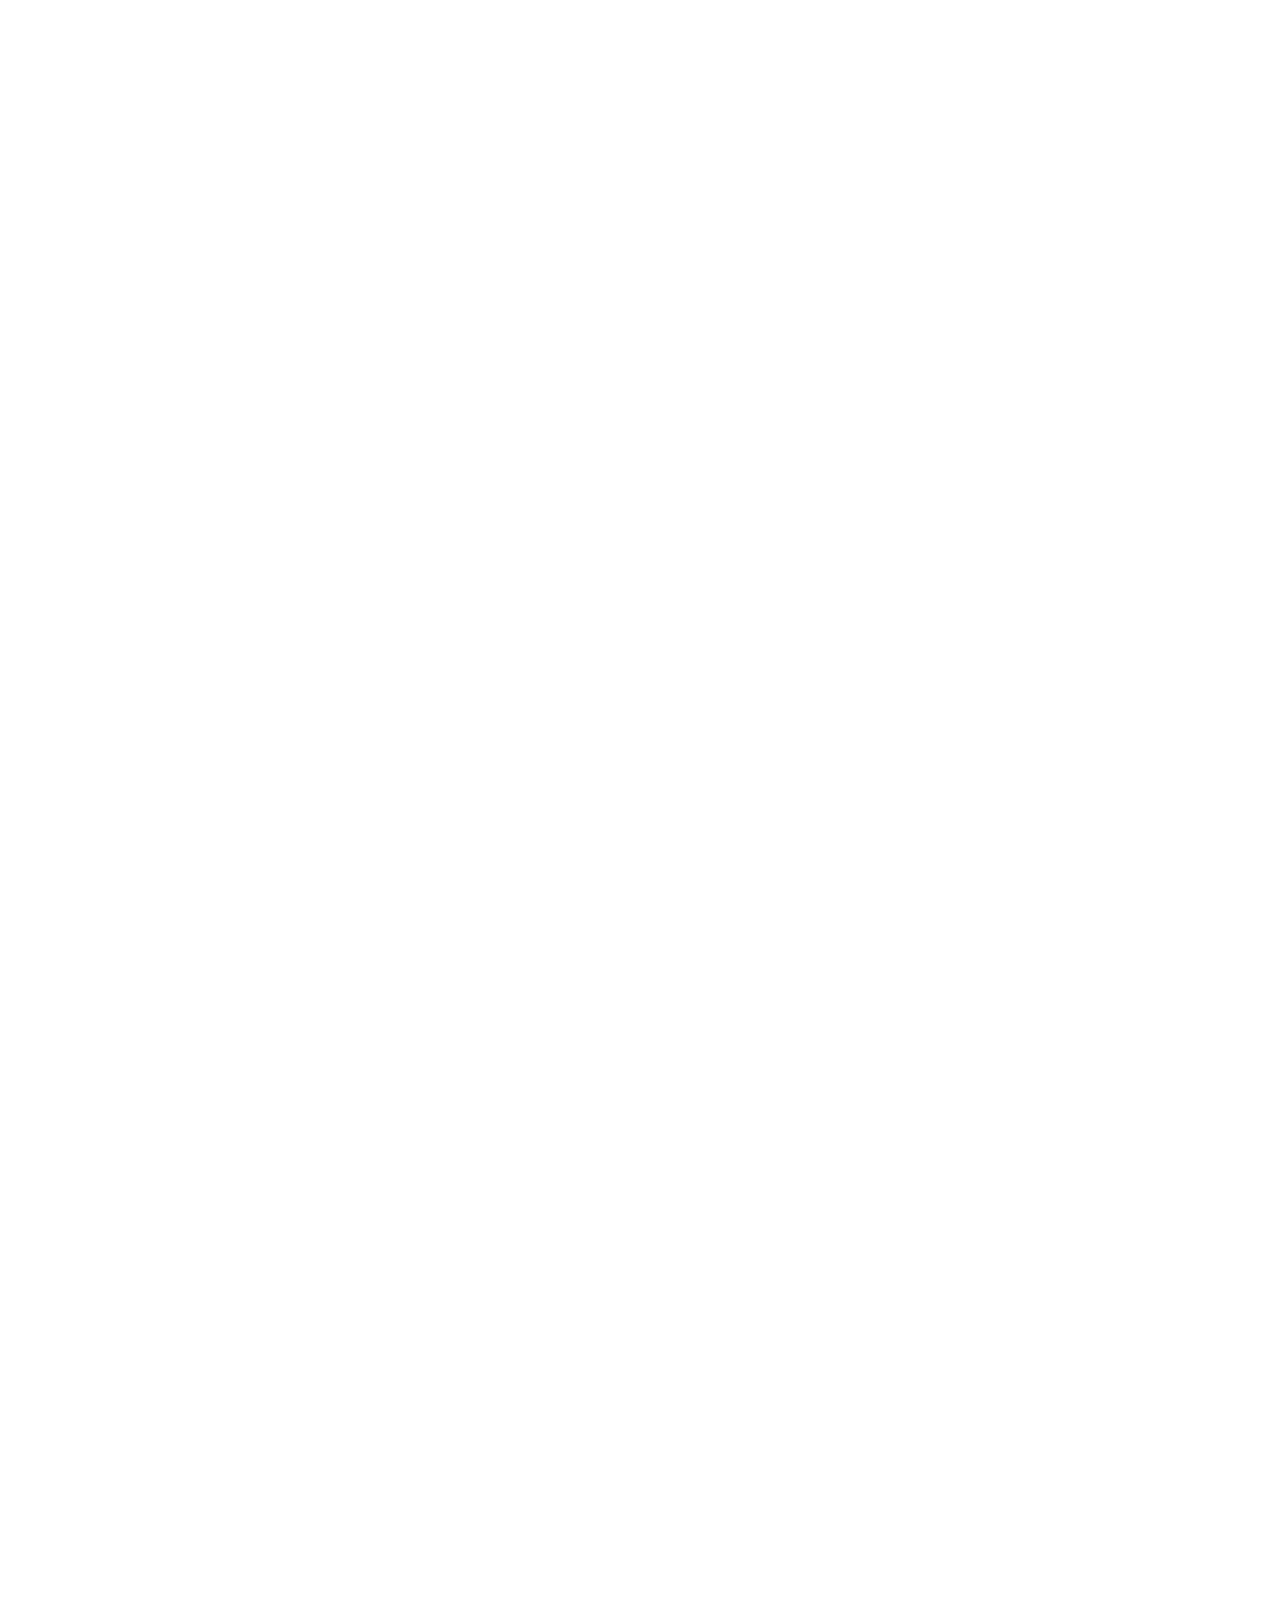
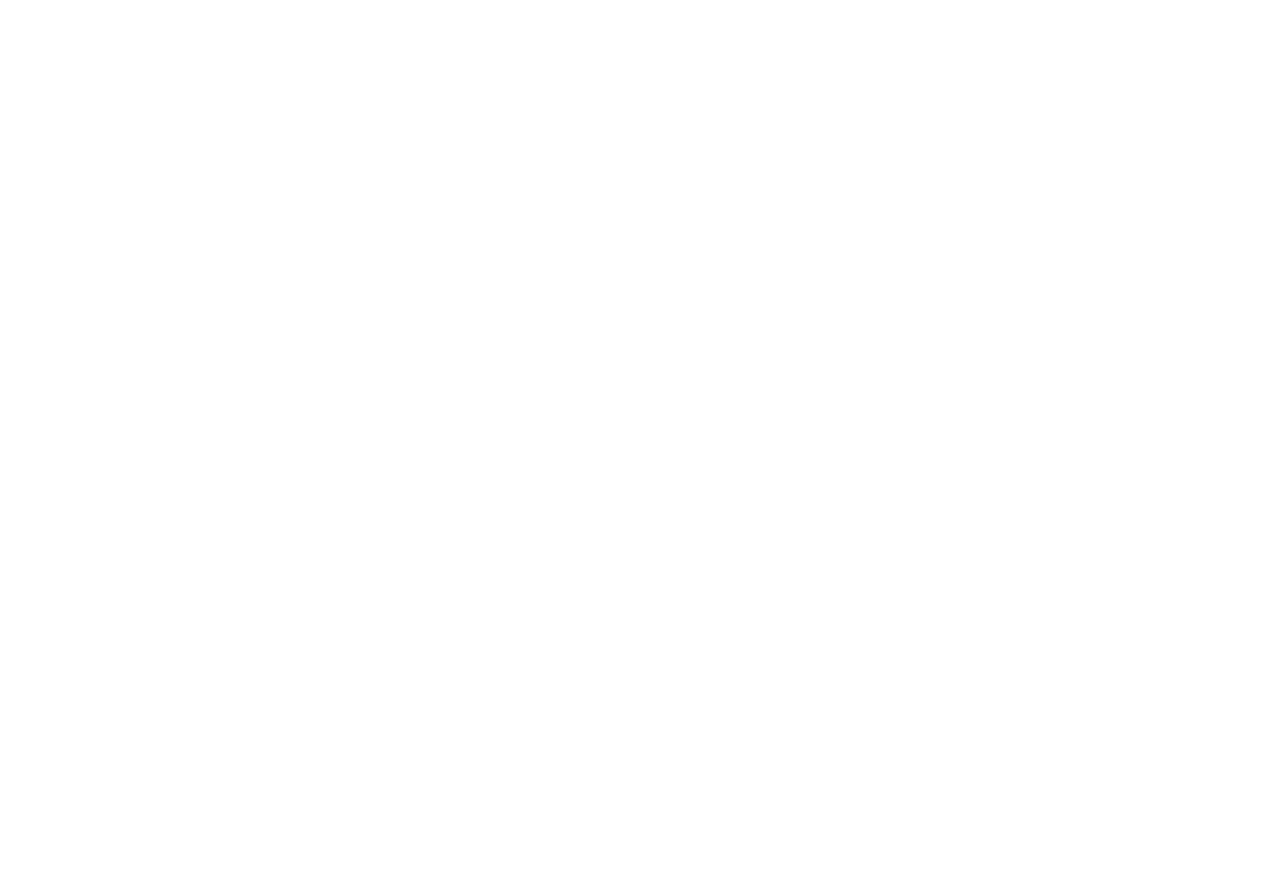
==== commit b4c74251: "Final Project" ====
--- a/components/about.html
+++ b/components/about.html
@@ -3,6 +3,7 @@
   <head>
     <meta charset="UTF-8" />
     <meta name="viewport" content="width=device-width, initial-scale=1.0" />
+    <link href="https://unpkg.com/aos@2.3.1/dist/aos.css" rel="stylesheet">
     <title>About Us</title>
     <!-- <link rel="stylesheet" href="/style.css"> -->
   </head>
@@ -10,14 +11,14 @@
   <body>
     <main>
       <section>
-        <div class="about-section">
+        <div class="about-section" data-aos="zoom-in" data-aos-duration="1500">
           <h1>About Us</h1>
-          <p class="intro">
+          <p class="intro" data-aos="fade-up" data-aos-duration="1500">
             Welcome to JODO Winery & Distillery, where we offer a wide array of exquisite wines, fine whiskies, and handcrafted spirits, each created with passion and a dedication to quality. Join us for an unforgettable tasting experience.
           </p>
         </div>
 
-        <div class="about-content" id="about1">
+        <div class="about-content" id="about1" data-aos="fade-right" data-aos-duration="1500">
           <div class="about-image">
             <img src="/assets/images/wine-tasting.jpg" alt="Wine Tasting" />
           </div>
@@ -34,7 +35,7 @@
           </div>
         </div>
 
-        <div class="about-content" id="about2">
+        <div class="about-content" id="about2" data-aos="fade-left" data-aos-duration="1500">
           <div class="about-text">
             <i class="fa-solid fa-quote-right"></i>
             <h2>Our Values</h2>
@@ -56,7 +57,7 @@
           </div>
         </div>
 
-        <div class="about-content" id="about3">
+        <div class="about-content" id="about3" data-aos="fade-right" data-aos-duration="1500">
           <div class="about-image">
             <img src="/assets/images/whisky1.png" alt="Whisky Bar" />
           </div>
@@ -71,5 +72,8 @@
         </div>
       </section>
     </main>
+    <script>
+      AOS.init();
+    </script>
   </body>
 </html>
--- a/style.css
+++ b/style.css
@@ -86,6 +86,7 @@
 body {
   height: 100vh;
   background-color: var(--body-color);
+
 }
 
 section {
@@ -908,7 +909,7 @@
   /* margin-top: -50px; */
   overflow: hidden;
   position: relative;
-
+  
   margin-bottom: 3rem;
   margin-top: 1rem;
 }
@@ -1659,13 +1660,21 @@
 }
 
 .button{
-  padding: 1px 20px;
-  background-color: var(--btn-gold);
-  border-color: var(--btn-gold);
-  color: #000;
-  border-radius: 5px;
-}
-
+  color: #fff;
+  letter-spacing: 1px;
+  padding: 10px 20px;
+  border: none;
+  background: rgb(200, 170, 110);
+  box-shadow: 6px 6px 0px 1px  rgb(203, 201, 201);
+  cursor: pointer;
+  transition: 0.5s;
+}
+
+.button:hover{
+  background: rgb(200, 170, 110);
+   box-shadow: none;
+   transform: translate(1px, 1px);
+}
 
 /* HOME */
 
@@ -1675,15 +1684,15 @@
 /* ABOUT US */
 .about-section {
   text-align: center;
-  margin-bottom: 60px;
-  padding: 50px;
-  background: linear-gradient(135deg, rgba(0, 0, 0, 0.4), rgba(0, 0, 0, 0.6)), url('/assets/images/s4.jpg') no-repeat center center;
+  padding: 25px;
+  background: url('/assets/images/s4.jpg') no-repeat center center;
   background-size: cover;
   color: white;
-  border-radius: 20px;
-  margin-top: 3rem;
+  border-radius: 12px;
   position: relative;
+  box-shadow: 0 6px 12px rgba(0, 0, 0, 0.15);
   overflow: hidden;
+  margin-top: 2rem;
 }
 
 .about-section::before {
@@ -1695,30 +1704,28 @@
   bottom: 0;
   background: rgba(0, 0, 0, 0.3);
   z-index: -1;
-  border-radius: 20px;
-  filter: blur(12px);
+  border-radius: 12px;
 }
 
 .about-section h1 {
-  font-size: 3.2rem;
-  font-weight: bold;
-  letter-spacing: 3px;
-  font-family: 'Roboto', sans-serif;
-  text-transform: uppercase;
-  color: #f1f1f1;
-  text-shadow: 3px 3px 15px rgba(0, 0, 0, 0.5);
+  font-size: 2rem;
+  font-weight: 700;
+  letter-spacing: 1px;
+  font-family: 'Poppins';
+  color: rgb(198, 170, 100);
+  text-shadow: 1px 1px 6px rgba(0, 0, 0, 0.4);
+  margin-bottom: 12px;
 }
 
 .about-section .intro {
-  font-size: 1.4rem;
-  line-height: 1.7;
-  max-width: 880px;
-  margin: 30px auto;
-  color: #fefefe;
-  font-family: 'Lora', serif;
-  font-style: italic;
-  letter-spacing: 1px;
-  text-shadow: 1px 1px 4px rgba(0, 0, 0, 0.5);
+  font-size: 1rem;
+  line-height: 1.6;
+  max-width: 500px;
+  margin: 8px auto;
+  color: #eaeaea;
+  font-family: 'Poppins';
+  text-align: center;
+  margin-bottom: 18px;
 }
 
 /* About Content */
@@ -1726,42 +1733,36 @@
   display: flex;
   justify-content: space-between;
   flex-wrap: wrap;
-  gap: 40px;
-  padding: 40px;
-  margin: 30px 0;
-  transition: transform 0.3s ease-in-out, opacity 0.5s ease;
-  opacity: 0.95;
-}
-
-.about-content:hover {
-  transform: translateY(-8px);
-  opacity: 1;
+  gap: 18px;
+  padding: 20px 12px;
+
 }
 
 .about-image {
-  flex: 1 1 48%;
-  max-width: 550px;
+  flex: 1 1 45%;
+  max-width: 340px;
   text-align: center;
-  border-radius: 18px;
-  border: 4px solid transparent;
-  background: linear-gradient(135deg, #c1c1c1, #8f8f8f);
-  box-shadow: 0 6px 20px rgba(0, 0, 0, 0.2);
-  transition: transform 0.4s ease, border 0.3s ease, box-shadow 0.4s ease;
+  /* border: 2px solid #e1e1e1; */
+  border-radius: 10px;
+  /* box-shadow: 0 4px 10px rgba(0, 0, 0, 0.12); */
   overflow: hidden;
+  transition: all 0.3s ease-in-out;
+  border: 3px solid rgb(198, 170, 100);
+
+  
 }
 
 .about-image:hover {
-  transform: scale(1.07);
-  border-color: #b59f73;
-  box-shadow: 0 8px 30px rgba(0, 0, 0, 0.3);
+  transform: translateY(-4px) scale(1.05);
+  box-shadow: 0 6px 15px rgba(0, 0, 0, 0.15);
 }
 
 .about-image img {
   width: 100%;
   height: 100%;
   object-fit: cover;
-  border-radius: 18px;
-  transition: transform 0.4s ease;
+  border-radius: 10px;
+  transition: transform 0.3s ease-in-out;
 }
 
 .about-image:hover img {
@@ -1770,100 +1771,86 @@
 
 .about-text {
   flex: 2;
-  background-color: #f8f8f8;
-  padding: 40px;
-  border-radius: 18px;
-  box-shadow: 0 4px 25px rgba(0, 0, 0, 0.1);
+  background-color: #ffffff;
+  padding: 20px;
+  border-radius: 10px;
+  box-shadow: 0 6px 12px rgba(0, 0, 0, 0.1);
   color: #333;
   text-align: left;
-  border: 4px solid transparent;
-  background: linear-gradient(135deg, #f4f4f4, #d9d9d9);
-  transition: box-shadow 0.3s ease, border 0.3s ease, transform 0.3s ease;
-  position: relative;
-  overflow: hidden;
+  border: 2px solid #e1e1e1;
+  transition: all 0.3s ease;
 }
 
 .about-text:hover {
-  box-shadow: 0 12px 35px rgba(0, 0, 0, 0.15);
-  border-color: #b59f73;
-  transform: translateY(-5px);
-}
-
-.about-text::before {
-  content: '';
-  position: absolute;
-  top: 10px;
-  left: 10px;
-  right: 10px;
-  bottom: 10px;
-  background: rgba(181, 159, 115, 0.2);
-  border-radius: 12px;
-  z-index: -1;
+  box-shadow: 0 8px 18px rgba(0, 0, 0, 0.12);
+  transform: translateY(-4px);
 }
 
 .about-text h2 {
-  font-size: 2.8rem;
-  color: #b59f73;
-  margin-bottom: 25px;
+  font-size: 1.8rem;
+  font: bolder;
+  color: #333;
+  margin-bottom: 12px;
+  font-family: 'Poppins';
   text-transform: uppercase;
-  font-family: 'Roboto', sans-serif;
-  letter-spacing: 2px;
-  text-shadow: 2px 2px 5px rgba(0, 0, 0, 0.2);
 }
 
 .about-text p {
-  font-size: 1.2rem;
-  line-height: 1.9;
+  font-size: 1rem;
+  line-height: 1.6;
   color: #555;
-  margin-bottom: 35px;
-  font-family: 'Lora', serif;
+  margin-bottom: 18px;
+  font-family: 'Poppins';
+
 }
 
 .about-text a {
-  display: inline-block;
-  padding: 15px 30px;
-  background-color: #b59f73;
-  color: white;
+  color: #fff;
+  letter-spacing: 1px;
+  padding: 8px 20px;
+  border: none;
+  background: rgb(200, 170, 110);
+  box-shadow: 6px 6px 0px 1px  rgb(203, 201, 201);
+  cursor: pointer;
+  transition: 0.5s;
   text-decoration: none;
-  border-radius: 35px;
-  font-weight: 600;
-  transition: background-color 0.3s ease, transform 0.2s ease;
-  margin-top: 25px;
+  border-radius: 5px;
 }
 
 .about-text a:hover {
-  background-color: #8e7b59;
-  transform: translateY(-5px);
+  background-color: rgb(200, 170, 110);
+  box-shadow: none;
+   transform: translate(1px, 1px);
 }
 
 .about-text ul {
   list-style-type: none;
-  margin-top: 25px;
+  margin-top: 18px;
+  
 }
 
 .about-text ul li {
-  font-size: 1.2rem;
+  font-size: 1rem;
   color: #7f8c8d;
-  margin-bottom: 18px;
-  padding-left: 20px;
+  margin-bottom: 8px;
+  padding-left: 18px;
   position: relative;
-  font-family: 'Lora', serif;
-  letter-spacing: 1px;
+
 }
 
 .about-text ul li::before {
   content: '•';
   position: absolute;
   left: 0;
-  color: #b59f73;
-  font-size: 1.6rem;
-  top: 5px;
+  color: rgb(198, 170, 100);
+  font-size: 1.3rem;
+  top: 4px;
 }
 
 .about-text i {
-  color: #b59f73;
-  font-size: 65px;
-  margin-bottom: 15px;
+  color: rgb(198, 170, 100);
+  font-size: 50px;
+  margin-bottom: 8px;
   transition: transform 0.3s ease;
 }
 
@@ -1897,7 +1884,7 @@
 
 .intro {
   font-size: 1.2rem;
-  color: #666;
+  color: white;
   text-align: center;
   margin-bottom: 40px;
 }
@@ -1919,9 +1906,7 @@
   transition: transform 0.3s ease;
 }
 
-.contact-form:hover {
-  transform: scale(1.02);
-}
+
 
 .contact-form h2 {
   font-size: 1.8rem;
@@ -1961,11 +1946,14 @@
   font-size: 1.1rem;
   font-weight: bold;
   cursor: pointer;
-  transition: background 0.3s ease;
+  box-shadow: 6px 6px 0px 1px  rgb(203, 201, 201);
+  /* transition: background 0.3s ease; */
 }
 
 .contact-form .submit-btn:hover {
-  background-color: #4a2d2a;
+  background: rgb(198, 170, 100);
+   box-shadow: none;
+    transform: translate(1px, 1px);
 }
 
 .map-container {
@@ -2000,7 +1988,7 @@
 /* FOOTER */
 
 footer {
-  background-color: #222;
+  background-color: rgb(137, 118, 71);
   color: #fff;
   padding: 40px 20px;
 }
@@ -2027,7 +2015,7 @@
 .footer-item ul li,
 .footer-item ul li a {
   font-size: 14px;
-  color: #aaa;
+  color: white;
   line-height: 1.6;
 }
 
@@ -2043,7 +2031,7 @@
 
 .footer-item ul li a {
   text-decoration: none;
-  color: #aaa;
+  color: white;
   transition: color 0.3s;
 }
 
